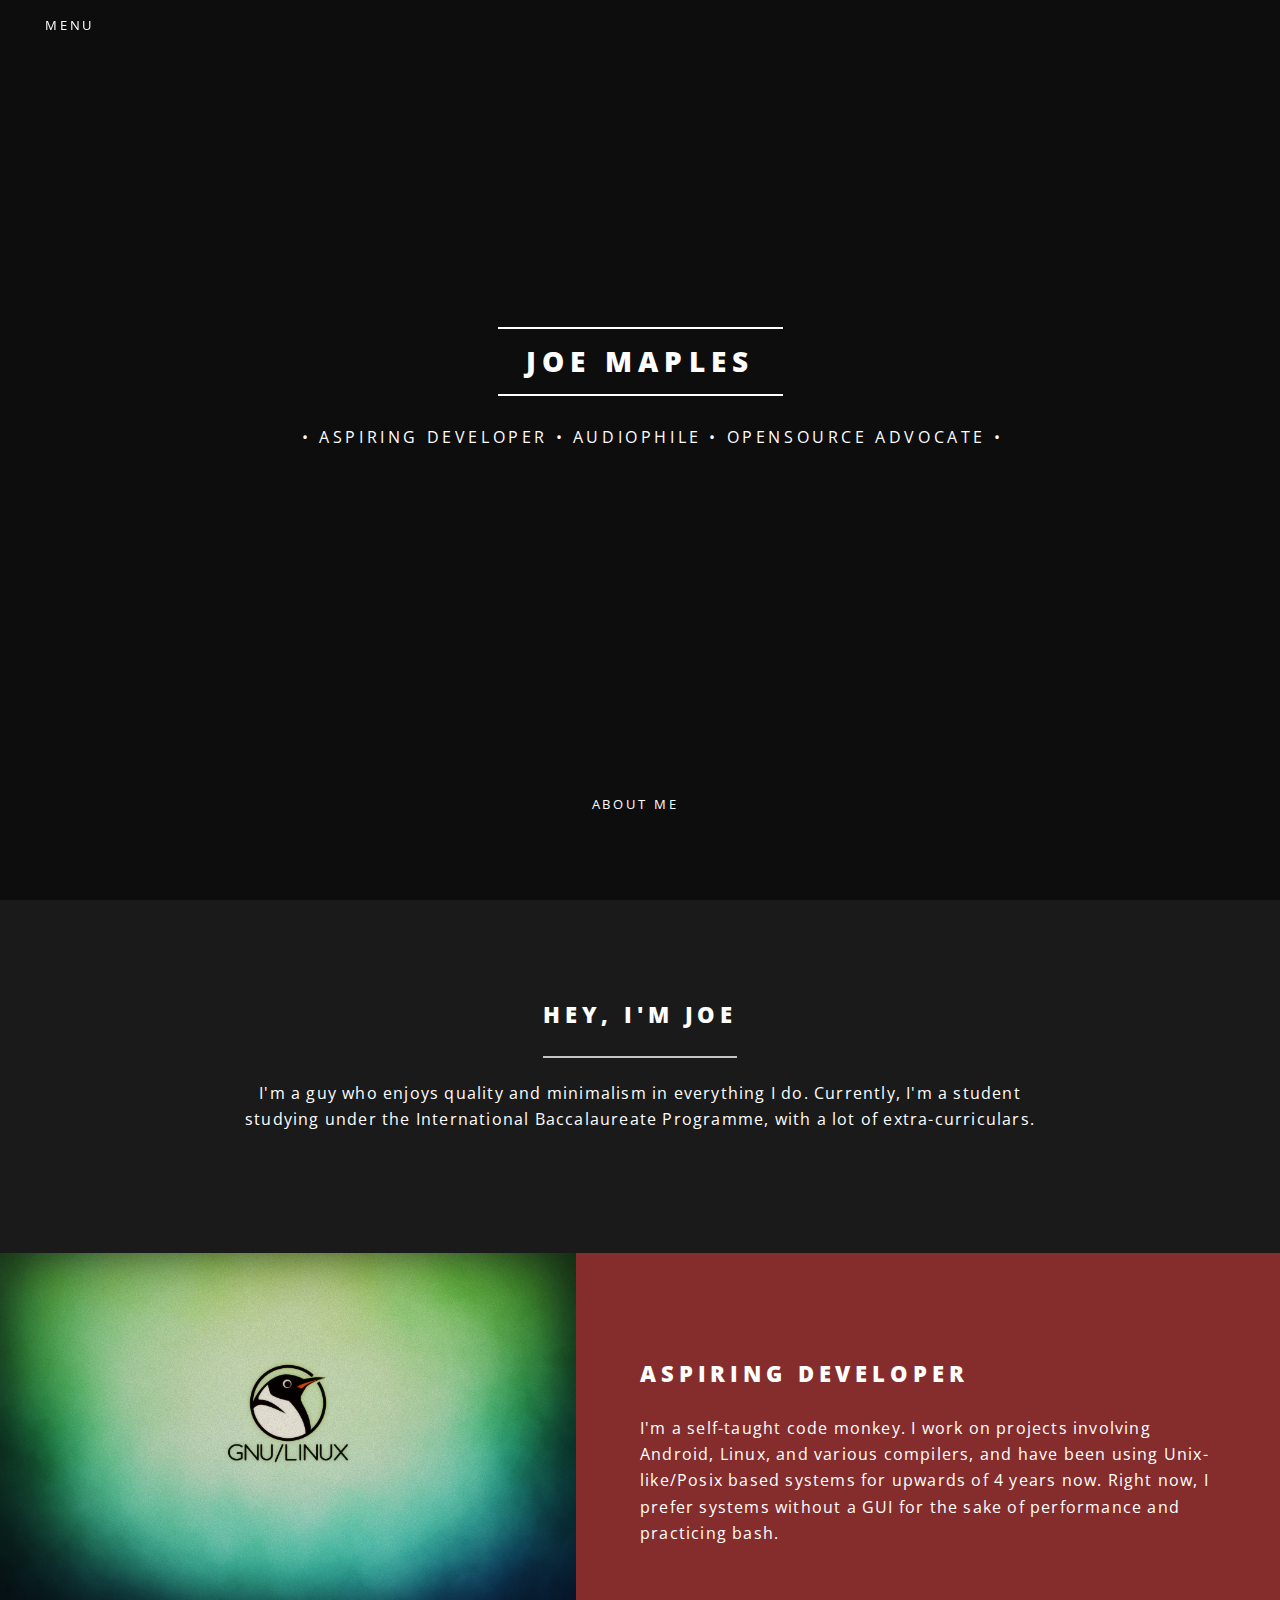
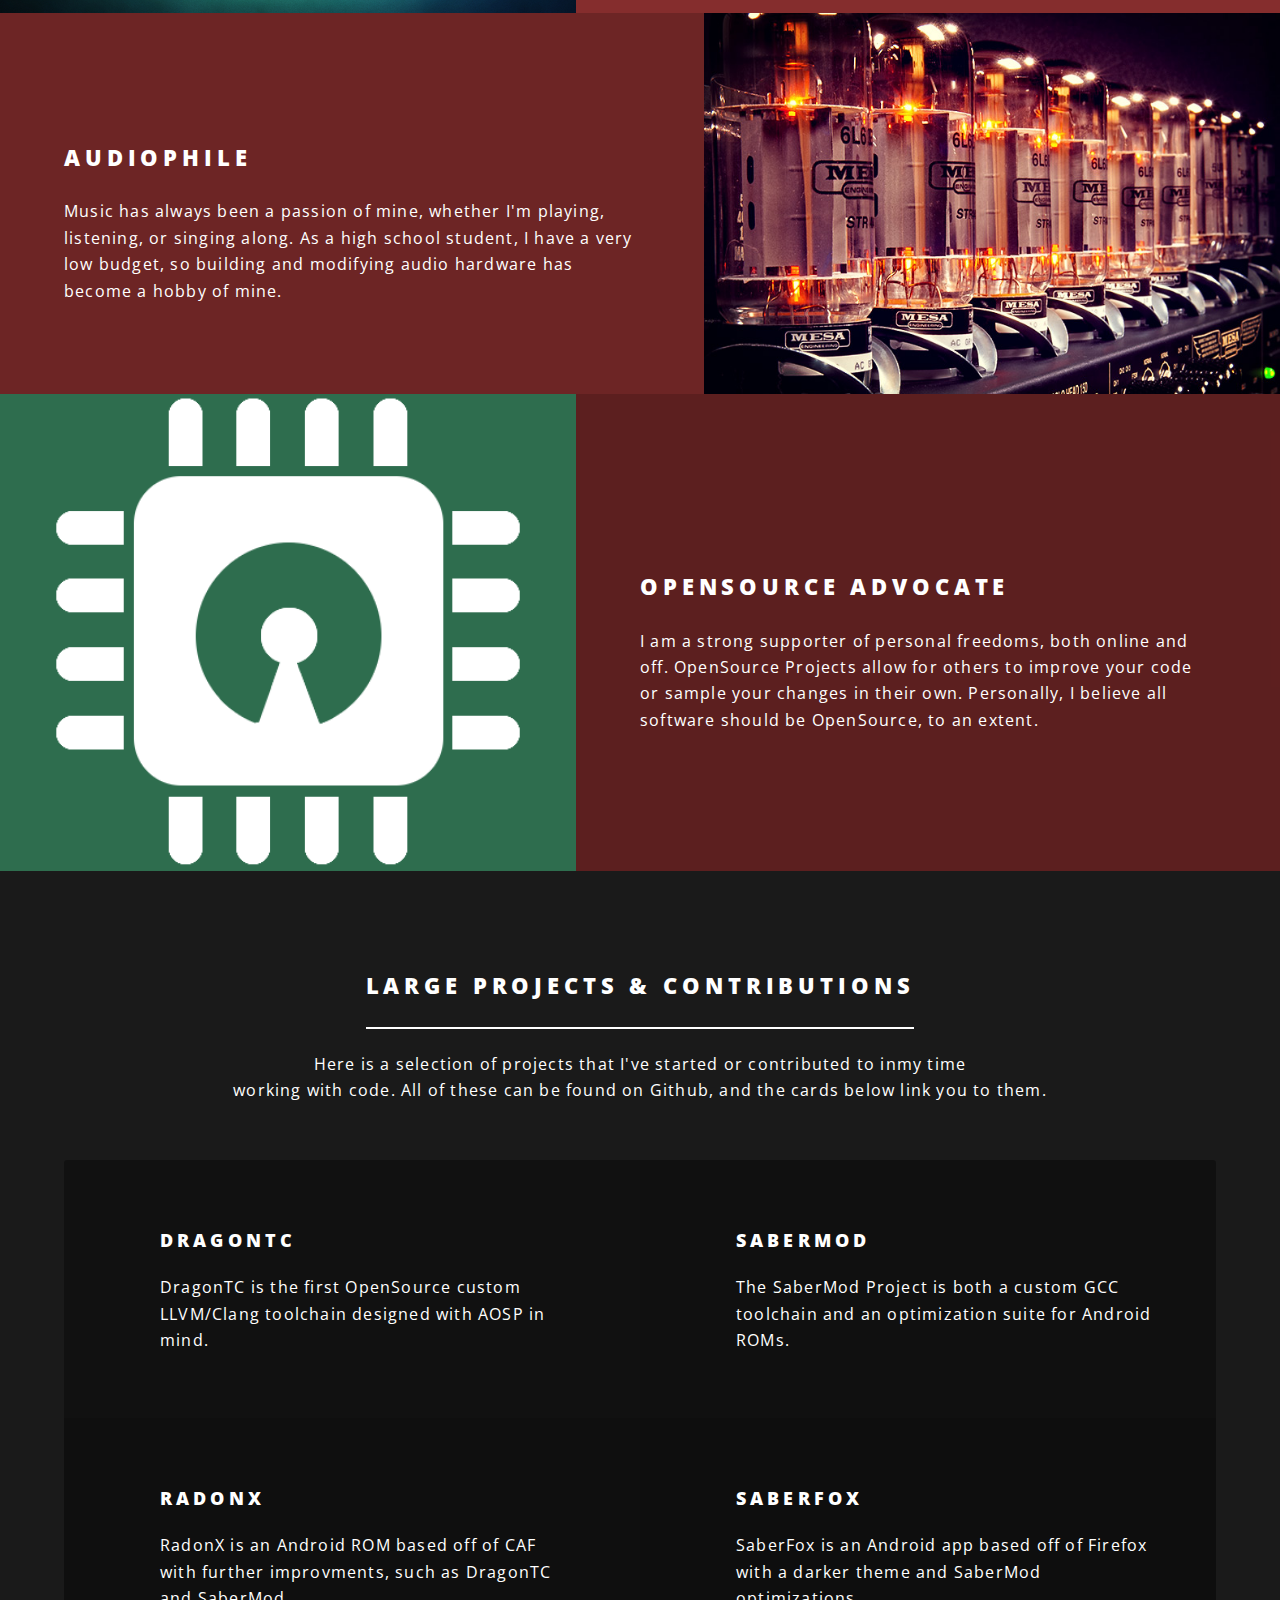
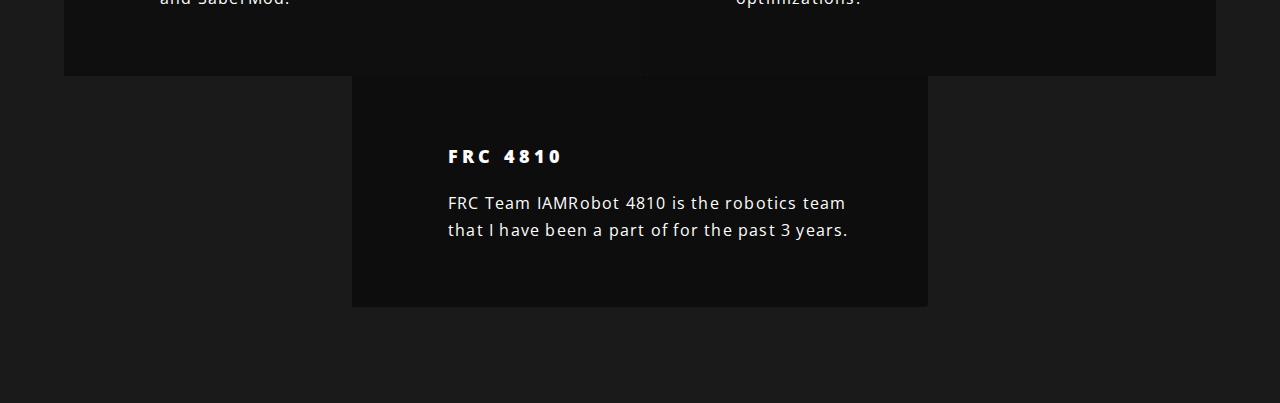
==== index.html @ 86c283d7 "Update index.html" ====
<!DOCTYPE HTML>
<!--
	Spectral by HTML5 UP
	html5up.net | @n33co
	Free for personal and commercial use under the CCA 3.0 license (html5up.net/license)
-->
<html>
	<head>
		<title>Joe Maples</title>
		<meta charset="utf-8" />
		<meta name="viewport" content="width=device-width, initial-scale=1" />
		<!--[if lte IE 8]><script src="assets/js/ie/html5shiv.js"></script><![endif]-->
		<link rel="stylesheet" href="assets/css/main.css" />
		<!--[if lte IE 8]><link rel="stylesheet" href="assets/css/ie8.css" /><![endif]-->
		<!--[if lte IE 9]><link rel="stylesheet" href="assets/css/ie9.css" /><![endif]-->
	</head>
	<body class="landing">

		<!-- Page Wrapper -->
			<div id="page-wrapper">

				<!-- Header -->
					<header id="header" class="alt">
						<h1><a href="index.html">Joe Maples</a></h1>
						<nav id="nav">
							<ul>
								<li class="special">
									<a href="#menu" class="menuToggle"><span>Menu</span></a>
									<div id="menu">
										<ul>
											<li><a href="index.html">Home</a></li>
											<li><a href="integuments.html">Integuments</a></li>
										</ul>
										<div class="bottomlogo">
											<img src="https://avatars0.githubusercontent.com/u/8814164?v=3&s=460" width="50" height="50" style="float: left;"/><ul>&nbsp;&copy; Joe Maples &lt;joe@frap129.org&gt;</ul>
										</div style="clear: left;">
									</div>
								</li>
							</ul>
						</nav>
					</header>

				<!-- Banner -->
					<section id="banner">
						<div class="inner">
							<h2>Joe Maples</h2>
							<p>&nbsp;&nbsp;&nbsp;&bull;&nbsp;<a href="#dev" class="scrolly">Aspiring Developer</a>&nbsp;&bull;&nbsp;<a href="#audio" class="scrolly">Audiophile</a>&nbsp;&bull;&nbsp;<a href="#os" class="scrolly">OpenSource Advocate</a>&nbsp;&bull;&nbsp;</p>
						<ul class="icons">
							<li><a href="https://github.com/frap129" class="icon fa-git"><span class="label">Github</span></a></li>
							<li><a href="http://forum.xda-developers.com/member.php?u=5051294" class="icon fa-android"><span class="label">XDA Developers</span></a></li>
							<li><a href="#" class="icon fa-google-plus"><span class="label">Google+</span></a></li>
							<li><a href="mailto:joe@frap129.org" class="icon fa-envelope-o"><span class="label">Email</span></a></li>
						</ul>
						</div>
						<a href="#one" class="more scrolly">About Me</a>
					</section>

				<!-- One -->
					<section id="one" class="wrapper style1 special">
						<div class="inner">
							<header class="major">
								<h2>Hey, I'm Joe</h2>
								<p>I'm a guy who enjoys quality and minimalism in everything I do. Currently, I'm a student <br />
								studying under the International Baccalaureate Programme, with a lot of extra-curriculars.</p>
							</header>
						</div>
					</section>

				<!-- Two -->
					<section id="two" class="wrapper alt style2">
						<section class="spotlight">
							<div class="image"><img src="images/code.jpg" alt=""/></div><div class="content">
								<a name="dev"><h2><br />Aspiring Developer</h2></a>
								<p>I'm a self-taught code monkey. I work on projects involving Android, Linux, and various compilers, and have been using Unix-like/Posix based systems for upwards of 4 years now. Right now, I prefer systems without a GUI for the sake of performance and practicing bash.</p>
							</div>
						</section>
						<section class="spotlight">
							<div class="image"><img src="images/tube.jpg" alt="" /></div><div class="content">
								<a name="audio"><h2><br />Audiophile</h2></a>
								<p>Music has always been a passion of mine, whether I'm playing, listening, or singing along. As a high school student, I have a very low budget, so building and modifying audio hardware has become a hobby of mine.</p>
							</div>
						</section>
						<section class="spotlight">
							<div class="image"><img src="images/os3.png" alt="" /></div><div class="content">
								<a name="os"><h2><br />OpenSource Advocate</h2></a>
								<p>I am a strong supporter of personal freedoms, both online and off. OpenSource Projects allow for others to improve your code or sample your changes in their own. Personally, I believe all software should be OpenSource, to an extent.</p>
							</div>
						</section>
					</section>

				<!-- Three -->
					<section id="three" class="wrapper style4 special">
						<div class="inner">
							<header class="major">
								<h2>Large Projects & Contributions</h2>
								<p>Here is a selection of projects that I've started or contributed to inmy time <br />
								working with code. All of these can be found on Github, and the cards below link you to them.</p>
							</header>
							<ul class="features">
								<li class="icon fa-wrench"><a href="https://github.com/dragon-tc"><div class="featcard">
									<h3>DragonTC</h3>
									<p>DragonTC is the first OpenSource custom LLVM/Clang toolchain designed with AOSP in mind.</p>
								</div></li></a>
								<li class="icon fa-wrench"><a href="https://gitlab.com/groups/SaberMod"><div class="featcard">
									<h3>SaberMod</h3>
									<p>The SaberMod Project is both a custom GCC toolchain and an optimization suite for Android ROMs.</p>
								</div></li></a>
								<li class="icon fa-android"><a href="https://github.com/RadonX-MM"><div class="featcard">
									<h3>RadonX</h3>
									<p>RadonX is an Android ROM based off of CAF with further improvments, such as DragonTC and SaberMod.</p>
								</div></li></a>
								<li class="icon fa-android"><a href="https://github.com/frap129/saberfox"><div class="featcard">
									<h3>SaberFox</h3>
									<p>SaberFox is an Android app based off of Firefox with a darker theme and SaberMod optimizations.</p>
								</div></li></a>
								<li class="icon fa-bolt"><a href="https://github.com/IAMseals4810"><div class="featcard">
									<h3>FRC 4810</h3>
									<p>FRC Team IAMRobot 4810 is the robotics team that I have been a part of for the past 3 years.</p>
								</div></li></a>
								<!--
								<li class="icon fa-flag-o"><a href="">
									<h3>Tortor Ut</h3>
									<p>Augue consectetur sed interdum imperdiet et ipsum. Mauris lorem tincidunt nullam amet leo Aenean ligula consequat consequat.</p>
								</li></a> -->
							</ul>
						</div>
					</section>
		<!-- Scripts -->
			<script src="assets/js/jquery.min.js"></script>
			<script src="assets/js/jquery.scrollex.min.js"></script>
			<script src="assets/js/jquery.scrolly.min.js"></script>
			<script src="assets/js/skel.min.js"></script>
			<script src="assets/js/util.js"></script>
			<!--[if lte IE 8]><script src="assets/js/ie/respond.min.js"></script><![endif]-->
			<script src="assets/js/main.js"></script>

	</body>
</html>
---- assets/css/main.css ----
@import url(font-awesome.min.css);
@import url("http://fonts.googleapis.com/css?family=Open+Sans:400,400italic,600,600italic,800,800italic");

/*
	Spectral by HTML5 UP
	html5up.net | @n33co
	Free for personal and commercial use under the CCA 3.0 license (html5up.net/license)
*/

/* Reset */

	html, body, div, span, applet, object, iframe, h1, h2, h3, h4, h5, h6, p, blockquote, pre, a, abbr, acronym, address, big, cite, code, del, dfn, em, img, ins, kbd, q, s, samp, small, strike, strong, sub, sup, tt, var, b, u, i, center, dl, dt, dd, ol, ul, li, fieldset, form, label, legend, table, caption, tbody, tfoot, thead, tr, th, td, article, aside, canvas, details, embed, figure, figcaption, footer, header, hgroup, menu, nav, output, ruby, section, summary, time, mark, audio, video {
		margin: 0;
		padding: 0;
		border: 0;
		font-size: 100%;
		font: inherit;
		vertical-align: baseline;
	}

	article, aside, details, figcaption, figure, footer, header, hgroup, menu, nav, section {
		display: block;
	}

	body {
		line-height: 1;
	}

	ol, ul {
		list-style: none;
	}

	blockquote, q {
		quotes: none;
	}

	blockquote:before, blockquote:after, q:before, q:after {
		content: '';
		content: none;
	}

	table {
		border-collapse: collapse;
		border-spacing: 0;
	}

	body {
		-webkit-text-size-adjust: none;
	}

/* Box Model */

	*, *:before, *:after {
		-moz-box-sizing: border-box;
		-webkit-box-sizing: border-box;
		box-sizing: border-box;
	}

/* Material Assets */
.shadow-1:before {
  content: "";
  position: absolute;
  left: 0;
  right: 0;
  top: 0;
  bottom: 0;
  width: inherit;
  height: inherit;
  z-index: -2;
  -webkit-border-radius: inherit;
  -webkit-background-clip: padding-box;
  -moz-border-radius: inherit;
  -moz-background-clip: padding;
  border-radius: inherit;
  background-clip: padding-box;
  pointer-events: none;
  -webkit-box-sizing: border-box;
  -moz-box-sizing: border-box;
  box-sizing: border-box;
  -webkit-box-shadow: 0 2px 5px 0 rgba(0, 0, 0, 0.26);
  -moz-box-shadow: 0 2px 5px 0 rgba(0, 0, 0, 0.26);
  box-shadow: 0 2px 5px 0 rgba(0, 0, 0, 0.26);
}
.shadow-1:after {
  content: "";
  position: absolute;
  left: 0;
  right: 0;
  top: 0;
  bottom: 0;
  width: inherit;
  height: inherit;
  z-index: -2;
  -webkit-border-radius: inherit;
  -webkit-background-clip: padding-box;
  -moz-border-radius: inherit;
  -moz-background-clip: padding;
  border-radius: inherit;
  background-clip: padding-box;
  pointer-events: none;
  -webkit-box-sizing: border-box;
  -moz-box-sizing: border-box;
  box-sizing: border-box;
  -webkit-box-shadow: 0 2px 10px 0 rgba(0, 0, 0, 0.16);
  -moz-box-shadow: 0 2px 10px 0 rgba(0, 0, 0, 0.16);
  box-shadow: 0 2px 10px 0 rgba(0, 0, 0, 0.16);
}
.shadow-2:before {
  content: "";
  position: absolute;
  left: 0;
  right: 0;
  top: 0;
  bottom: 0;
  width: inherit;
  height: inherit;
  z-index: -2;
  -webkit-border-radius: inherit;
  -webkit-background-clip: padding-box;
  -moz-border-radius: inherit;
  -moz-background-clip: padding;
  border-radius: inherit;
  background-clip: padding-box;
  pointer-events: none;
  -webkit-box-sizing: border-box;
  -moz-box-sizing: border-box;
  box-sizing: border-box;
  -webkit-box-shadow: 0 8px 17px 0 rgba(0, 0, 0, 0.2);
  -moz-box-shadow: 0 8px 17px 0 rgba(0, 0, 0, 0.2);
  box-shadow: 0 8px 17px 0 rgba(0, 0, 0, 0.2);
}
.shadow-2:after {
  content: "";
  position: absolute;
  left: 0;
  right: 0;
  top: 0;
  bottom: 0;
  width: inherit;
  height: inherit;
  z-index: -2;
  -webkit-border-radius: inherit;
  -webkit-background-clip: padding-box;
  -moz-border-radius: inherit;
  -moz-background-clip: padding;
  border-radius: inherit;
  background-clip: padding-box;
  pointer-events: none;
  -webkit-box-sizing: border-box;
  -moz-box-sizing: border-box;
  box-sizing: border-box;
  -webkit-box-shadow: 0 6px 20px 0 rgba(0, 0, 0, 0.19);
  -moz-box-shadow: 0 6px 20px 0 rgba(0, 0, 0, 0.19);
  box-shadow: 0 6px 20px 0 rgba(0, 0, 0, 0.19);
}
.shadow-3:before {
  content: "";
  position: absolute;
  left: 0;
  right: 0;
  top: 0;
  bottom: 0;
  width: inherit;
  height: inherit;
  z-index: -2;
  -webkit-border-radius: inherit;
  -webkit-background-clip: padding-box;
  -moz-border-radius: inherit;
  -moz-background-clip: padding;
  border-radius: inherit;
  background-clip: padding-box;
  pointer-events: none;
  -webkit-box-sizing: border-box;
  -moz-box-sizing: border-box;
  box-sizing: border-box;
  -webkit-box-shadow: 0 12px 15px 0 rgba(0, 0, 0, 0.24);
  -moz-box-shadow: 0 12px 15px 0 rgba(0, 0, 0, 0.24);
  box-shadow: 0 12px 15px 0 rgba(0, 0, 0, 0.24);
}
.shadow-3:after {
  content: "";
  position: absolute;
  left: 0;
  right: 0;
  top: 0;
  bottom: 0;
  width: inherit;
  height: inherit;
  z-index: -2;
  -webkit-border-radius: inherit;
  -webkit-background-clip: padding-box;
  -moz-border-radius: inherit;
  -moz-background-clip: padding;
  border-radius: inherit;
  background-clip: padding-box;
  pointer-events: none;
  -webkit-box-sizing: border-box;
  -moz-box-sizing: border-box;
  box-sizing: border-box;
  -webkit-box-shadow: 0 17px 50px 0 rgba(0, 0, 0, 0.19);
  -moz-box-shadow: 0 17px 50px 0 rgba(0, 0, 0, 0.19);
  box-shadow: 0 17px 50px 0 rgba(0, 0, 0, 0.19);
}
.shadow-4:before {
  content: "";
  position: absolute;
  left: 0;
  right: 0;
  top: 0;
  bottom: 0;
  width: inherit;
  height: inherit;
  z-index: -2;
  -webkit-border-radius: inherit;
  -webkit-background-clip: padding-box;
  -moz-border-radius: inherit;
  -moz-background-clip: padding;
  border-radius: inherit;
  background-clip: padding-box;
  pointer-events: none;
  -webkit-box-sizing: border-box;
  -moz-box-sizing: border-box;
  box-sizing: border-box;
  -webkit-box-shadow: 0 16px 28px 0 rgba(0, 0, 0, 0.22);
  -moz-box-shadow: 0 16px 28px 0 rgba(0, 0, 0, 0.22);
  box-shadow: 0 16px 28px 0 rgba(0, 0, 0, 0.22);
}
.shadow-4:after {
  content: "";
  position: absolute;
  left: 0;
  right: 0;
  top: 0;
  bottom: 0;
  width: inherit;
  height: inherit;
  z-index: -2;
  -webkit-border-radius: inherit;
  -webkit-background-clip: padding-box;
  -moz-border-radius: inherit;
  -moz-background-clip: padding;
  border-radius: inherit;
  background-clip: padding-box;
  pointer-events: none;
  -webkit-box-sizing: border-box;
  -moz-box-sizing: border-box;
  box-sizing: border-box;
  -webkit-box-shadow: 0 25px 55px 0 rgba(0, 0, 0, 0.21);
  -moz-box-shadow: 0 25px 55px 0 rgba(0, 0, 0, 0.21);
  box-shadow: 0 25px 55px 0 rgba(0, 0, 0, 0.21);
}
.shadow-5:before {
  content: "";
  position: absolute;
  left: 0;
  right: 0;
  top: 0;
  bottom: 0;
  width: inherit;
  height: inherit;
  z-index: -2;
  -webkit-border-radius: inherit;
  -webkit-background-clip: padding-box;
  -moz-border-radius: inherit;
  -moz-background-clip: padding;
  border-radius: inherit;
  background-clip: padding-box;
  pointer-events: none;
  -webkit-box-sizing: border-box;
  -moz-box-sizing: border-box;
  box-sizing: border-box;
  -webkit-box-shadow: 0 27px 24px 0 rgba(0, 0, 0, 0.2);
  -moz-box-shadow: 0 27px 24px 0 rgba(0, 0, 0, 0.2);
  box-shadow: 0 27px 24px 0 rgba(0, 0, 0, 0.2);
}
.shadow-5:after {
  content: "";
  position: absolute;
  left: 0;
  right: 0;
  top: 0;
  bottom: 0;
  width: inherit;
  height: inherit;
  z-index: -2;
  -webkit-border-radius: inherit;
  -webkit-background-clip: padding-box;
  -moz-border-radius: inherit;
  -moz-background-clip: padding;
  border-radius: inherit;
  background-clip: padding-box;
  pointer-events: none;
  -webkit-box-sizing: border-box;
  -moz-box-sizing: border-box;
  box-sizing: border-box;
  -webkit-box-shadow: 0 40px 77px 0 rgba(0, 0, 0, 0.22);
  -moz-box-shadow: 0 40px 77px 0 rgba(0, 0, 0, 0.22);
  box-shadow: 0 40px 77px 0 rgba(0, 0, 0, 0.22);
}
.shadow-btn:before {
  content: "";
  position: absolute;
  left: 0;
  right: 0;
  top: 0;
  bottom: 0;
  width: inherit;
  height: inherit;
  z-index: -2;
  -webkit-border-radius: inherit;
  -webkit-background-clip: padding-box;
  -moz-border-radius: inherit;
  -moz-background-clip: padding;
  border-radius: inherit;
  background-clip: padding-box;
  pointer-events: none;
  -webkit-box-sizing: border-box;
  -moz-box-sizing: border-box;
  box-sizing: border-box;
  -webkit-box-shadow: 0 2px 5px 0 rgba(0, 0, 0, 0.26);
  -moz-box-shadow: 0 2px 5px 0 rgba(0, 0, 0, 0.26);
  box-shadow: 0 2px 5px 0 rgba(0, 0, 0, 0.26);
}
.shadow-btn:after {
  content: "";
  position: absolute;
  left: 0;
  right: 0;
  top: 0;
  bottom: 0;
  width: inherit;
  height: inherit;
  z-index: -2;
  -webkit-border-radius: inherit;
  -webkit-background-clip: padding-box;
  -moz-border-radius: inherit;
  -moz-background-clip: padding;
  border-radius: inherit;
  background-clip: padding-box;
  pointer-events: none;
  -webkit-box-sizing: border-box;
  -moz-box-sizing: border-box;
  box-sizing: border-box;
  -webkit-box-shadow: 0 2px 10px 0 rgba(0, 0, 0, 0.16);
  -moz-box-shadow: 0 2px 10px 0 rgba(0, 0, 0, 0.16);
  box-shadow: 0 2px 10px 0 rgba(0, 0, 0, 0.16);
}
.shadow-btn:active:before {
  content: "";
  position: absolute;
  left: 0;
  right: 0;
  top: 0;
  bottom: 0;
  width: inherit;
  height: inherit;
  z-index: -2;
  -webkit-border-radius: inherit;
  -webkit-background-clip: padding-box;
  -moz-border-radius: inherit;
  -moz-background-clip: padding;
  border-radius: inherit;
  background-clip: padding-box;
  pointer-events: none;
  -webkit-box-sizing: border-box;
  -moz-box-sizing: border-box;
  box-sizing: border-box;
  -webkit-box-shadow: 0 8px 17px 0 rgba(0, 0, 0, 0.2);
  -moz-box-shadow: 0 8px 17px 0 rgba(0, 0, 0, 0.2);
  box-shadow: 0 8px 17px 0 rgba(0, 0, 0, 0.2);
  -webkit-transition: -webkit-box-shadow 0.28s cubic-bezier(0.4, 0, 0.2, 1);
  -moz-transition: -moz-box-shadow 0.28s cubic-bezier(0.4, 0, 0.2, 1);
  -o-transition: box-shadow 0.28s cubic-bezier(0.4, 0, 0.2, 1);
  transition: box-shadow 0.28s cubic-bezier(0.4, 0, 0.2, 1);
}
.shadow-btn:active:after {
  content: "";
  position: absolute;
  left: 0;
  right: 0;
  top: 0;
  bottom: 0;
  width: inherit;
  height: inherit;
  z-index: -2;
  -webkit-border-radius: inherit;
  -webkit-background-clip: padding-box;
  -moz-border-radius: inherit;
  -moz-background-clip: padding;
  border-radius: inherit;
  background-clip: padding-box;
  pointer-events: none;
  -webkit-box-sizing: border-box;
  -moz-box-sizing: border-box;
  box-sizing: border-box;
  -webkit-box-shadow: 0 6px 20px 0 rgba(0, 0, 0, 0.19);
  -moz-box-shadow: 0 6px 20px 0 rgba(0, 0, 0, 0.19);
  box-shadow: 0 6px 20px 0 rgba(0, 0, 0, 0.19);
  -webkit-transition: -webkit-box-shadow 0.28s cubic-bezier(0.4, 0, 0.2, 1);
  -moz-transition: -moz-box-shadow 0.28s cubic-bezier(0.4, 0, 0.2, 1);
  -o-transition: box-shadow 0.28s cubic-bezier(0.4, 0, 0.2, 1);
  transition: box-shadow 0.28s cubic-bezier(0.4, 0, 0.2, 1);
}
.fab {
  position: relative;
  outline: none;
  cursor: pointer;
  z-index: 0;
  width: 56px;
  height: 56px;
  background: #d23f31;
  font-size: 14px;
  color: #fff;
  padding: 16px;
  -webkit-user-select: none;
  -moz-user-select: none;
  -ms-user-select: none;
  user-select: none;
  -webkit-border-radius: 50%;
  -webkit-background-clip: padding-box;
  -moz-border-radius: 50%;
  -moz-background-clip: padding;
  border-radius: 50%;
  background-clip: padding-box;
  -webkit-box-sizing: border-box;
  -moz-box-sizing: border-box;
  box-sizing: border-box;
}
.btn-raised {
  background: #4285f4;
  color: #fff;
  display: inline-block;
  position: relative;
  box-sizing: border-box;
  min-width: 5.14em;
  padding: 0.7em 0.57em;
  margin: 0 0.29em;
  text-align: center;
  font: inherit;
  font-size: 14px;
  text-transform: uppercase;
  outline: none;
  border-radius: 3px;
  user-select: none;
  cursor: pointer;
  z-index: 0;
}
.card {
  background: white;
  width: 250px;
  height: 140px;
  position: relative;
  -webkit-border-radius: 2px;
  -webkit-background-clip: padding-box;
  -moz-border-radius: 2px;
  -moz-background-clip: padding;
  border-radius: 2px;
  background-clip: padding-box;
  -webkit-box-sizing: border-box;
  -moz-box-sizing: border-box;
  box-sizing: border-box;
  font-size: 1.5em;
}
.content > div {
  margin: 40px;
}
.flex {
  display: -webkit-box;
  display: -moz-box;
  display: -webkit-flex;
  display: -ms-flexbox;
  display: flex;
  -webkit-box-direction: normal;
  -moz-box-direction: normal;
  -webkit-box-orient: horizontal;
  -moz-box-orient: horizontal;
  -webkit-flex-direction: row;
  -ms-flex-direction: row;
  flex-direction: row;
  -webkit-flex-wrap: nowrap;
  -ms-flex-wrap: nowrap;
  flex-wrap: nowrap;
  -webkit-box-pack: center;
  -moz-box-pack: center;
  -ms-flex-pack: center;
  -webkit-justify-content: center;
  justify-content: center;
  -webkit-box-align: center;
  -moz-box-align: center;
  -webkit-align-items: center;
  -ms-flex-align: center;
  align-items: center;
}
.top {
  -webkit-align-self: flex-start;
  -ms-flex-item-align: start;
  align-self: flex-start;
}

#center {
	margin: auto;
	position: relative;
}

/* Grid */

	.row {
		border-bottom: solid 1px transparent;
		-moz-box-sizing: border-box;
		-webkit-box-sizing: border-box;
		box-sizing: border-box;
	}

	.row > * {
		float: left;
		-moz-box-sizing: border-box;
		-webkit-box-sizing: border-box;
		box-sizing: border-box;
	}

	.row:after, .row:before {
		content: '';
		display: block;
		clear: both;
		height: 0;
	}

	.row.uniform > * > :first-child {
		margin-top: 0;
	}

	.row.uniform > * > :last-child {
		margin-bottom: 0;
	}

	.row.\30 \25 > * {
		padding: 0 0 0 0em;
	}

	.row.\30 \25 {
		margin: 0 0 -1px 0em;
	}

	.row.uniform.\30 \25 > * {
		padding: 0em 0 0 0em;
	}

	.row.uniform.\30 \25 {
		margin: 0em 0 -1px 0em;
	}

	.row > * {
		padding: 0 0 0 1.5em;
	}

	.row {
		margin: 0 0 -1px -1.5em;
	}

	.row.uniform > * {
		padding: 1.5em 0 0 1.5em;
	}

	.row.uniform {
		margin: -1.5em 0 -1px -1.5em;
	}

	.row.\32 00\25 > * {
		padding: 0 0 0 3em;
	}

	.row.\32 00\25 {
		margin: 0 0 -1px -3em;
	}

	.row.uniform.\32 00\25 > * {
		padding: 3em 0 0 3em;
	}

	.row.uniform.\32 00\25 {
		margin: -3em 0 -1px -3em;
	}

	.row.\31 50\25 > * {
		padding: 0 0 0 2.25em;
	}

	.row.\31 50\25 {
		margin: 0 0 -1px -2.25em;
	}

	.row.uniform.\31 50\25 > * {
		padding: 2.25em 0 0 2.25em;
	}

	.row.uniform.\31 50\25 {
		margin: -2.25em 0 -1px -2.25em;
	}

	.row.\35 0\25 > * {
		padding: 0 0 0 0.75em;
	}

	.row.\35 0\25 {
		margin: 0 0 -1px -0.75em;
	}

	.row.uniform.\35 0\25 > * {
		padding: 0.75em 0 0 0.75em;
	}

	.row.uniform.\35 0\25 {
		margin: -0.75em 0 -1px -0.75em;
	}

	.row.\32 5\25 > * {
		padding: 0 0 0 0.375em;
	}

	.row.\32 5\25 {
		margin: 0 0 -1px -0.375em;
	}

	.row.uniform.\32 5\25 > * {
		padding: 0.375em 0 0 0.375em;
	}

	.row.uniform.\32 5\25 {
		margin: -0.375em 0 -1px -0.375em;
	}

	.\31 2u, .\31 2u\24 {
		width: 100%;
		clear: none;
		margin-left: 0;
	}

	.\31 1u, .\31 1u\24 {
		width: 91.6666666667%;
		clear: none;
		margin-left: 0;
	}

	.\31 0u, .\31 0u\24 {
		width: 83.3333333333%;
		clear: none;
		margin-left: 0;
	}

	.\39 u, .\39 u\24 {
		width: 75%;
		clear: none;
		margin-left: 0;
	}

	.\38 u, .\38 u\24 {
		width: 66.6666666667%;
		clear: none;
		margin-left: 0;
	}

	.\37 u, .\37 u\24 {
		width: 58.3333333333%;
		clear: none;
		margin-left: 0;
	}

	.\36 u, .\36 u\24 {
		width: 50%;
		clear: none;
		margin-left: 0;
	}

	.\35 u, .\35 u\24 {
		width: 41.6666666667%;
		clear: none;
		margin-left: 0;
	}

	.\34 u, .\34 u\24 {
		width: 33.3333333333%;
		clear: none;
		margin-left: 0;
	}

	.\33 u, .\33 u\24 {
		width: 25%;
		clear: none;
		margin-left: 0;
	}

	.\32 u, .\32 u\24 {
		width: 16.6666666667%;
		clear: none;
		margin-left: 0;
	}

	.\31 u, .\31 u\24 {
		width: 8.3333333333%;
		clear: none;
		margin-left: 0;
	}

	.\31 2u\24 + *,
	.\31 1u\24 + *,
	.\31 0u\24 + *,
	.\39 u\24 + *,
	.\38 u\24 + *,
	.\37 u\24 + *,
	.\36 u\24 + *,
	.\35 u\24 + *,
	.\34 u\24 + *,
	.\33 u\24 + *,
	.\32 u\24 + *,
	.\31 u\24 + * {
		clear: left;
	}

	.\-11u {
		margin-left: 91.66667%;
	}

	.\-10u {
		margin-left: 83.33333%;
	}

	.\-9u {
		margin-left: 75%;
	}

	.\-8u {
		margin-left: 66.66667%;
	}

	.\-7u {
		margin-left: 58.33333%;
	}

	.\-6u {
		margin-left: 50%;
	}

	.\-5u {
		margin-left: 41.66667%;
	}

	.\-4u {
		margin-left: 33.33333%;
	}

	.\-3u {
		margin-left: 25%;
	}

	.\-2u {
		margin-left: 16.66667%;
	}

	.\-1u {
		margin-left: 8.33333%;
	}

	@media screen and (max-width: 1680px) {

		.row > * {
			padding: 0 0 0 1.5em;
		}

		.row {
			margin: 0 0 -1px -1.5em;
		}

		.row.uniform > * {
			padding: 1.5em 0 0 1.5em;
		}

		.row.uniform {
			margin: -1.5em 0 -1px -1.5em;
		}

		.row.\32 00\25 > * {
			padding: 0 0 0 3em;
		}

		.row.\32 00\25 {
			margin: 0 0 -1px -3em;
		}

		.row.uniform.\32 00\25 > * {
			padding: 3em 0 0 3em;
		}

		.row.uniform.\32 00\25 {
			margin: -3em 0 -1px -3em;
		}

		.row.\31 50\25 > * {
			padding: 0 0 0 2.25em;
		}

		.row.\31 50\25 {
			margin: 0 0 -1px -2.25em;
		}

		.row.uniform.\31 50\25 > * {
			padding: 2.25em 0 0 2.25em;
		}

		.row.uniform.\31 50\25 {
			margin: -2.25em 0 -1px -2.25em;
		}

		.row.\35 0\25 > * {
			padding: 0 0 0 0.75em;
		}

		.row.\35 0\25 {
			margin: 0 0 -1px -0.75em;
		}

		.row.uniform.\35 0\25 > * {
			padding: 0.75em 0 0 0.75em;
		}

		.row.uniform.\35 0\25 {
			margin: -0.75em 0 -1px -0.75em;
		}

		.row.\32 5\25 > * {
			padding: 0 0 0 0.375em;
		}

		.row.\32 5\25 {
			margin: 0 0 -1px -0.375em;
		}

		.row.uniform.\32 5\25 > * {
			padding: 0.375em 0 0 0.375em;
		}

		.row.uniform.\32 5\25 {
			margin: -0.375em 0 -1px -0.375em;
		}

		.\31 2u\28xlarge\29, .\31 2u\24\28xlarge\29 {
			width: 100%;
			clear: none;
			margin-left: 0;
		}

		.\31 1u\28xlarge\29, .\31 1u\24\28xlarge\29 {
			width: 91.6666666667%;
			clear: none;
			margin-left: 0;
		}

		.\31 0u\28xlarge\29, .\31 0u\24\28xlarge\29 {
			width: 83.3333333333%;
			clear: none;
			margin-left: 0;
		}

		.\39 u\28xlarge\29, .\39 u\24\28xlarge\29 {
			width: 75%;
			clear: none;
			margin-left: 0;
		}

		.\38 u\28xlarge\29, .\38 u\24\28xlarge\29 {
			width: 66.6666666667%;
			clear: none;
			margin-left: 0;
		}

		.\37 u\28xlarge\29, .\37 u\24\28xlarge\29 {
			width: 58.3333333333%;
			clear: none;
			margin-left: 0;
		}

		.\36 u\28xlarge\29, .\36 u\24\28xlarge\29 {
			width: 50%;
			clear: none;
			margin-left: 0;
		}

		.\35 u\28xlarge\29, .\35 u\24\28xlarge\29 {
			width: 41.6666666667%;
			clear: none;
			margin-left: 0;
		}

		.\34 u\28xlarge\29, .\34 u\24\28xlarge\29 {
			width: 33.3333333333%;
			clear: none;
			margin-left: 0;
		}

		.\33 u\28xlarge\29, .\33 u\24\28xlarge\29 {
			width: 25%;
			clear: none;
			margin-left: 0;
		}

		.\32 u\28xlarge\29, .\32 u\24\28xlarge\29 {
			width: 16.6666666667%;
			clear: none;
			margin-left: 0;
		}

		.\31 u\28xlarge\29, .\31 u\24\28xlarge\29 {
			width: 8.3333333333%;
			clear: none;
			margin-left: 0;
		}

		.\31 2u\24\28xlarge\29 + *,
		.\31 1u\24\28xlarge\29 + *,
		.\31 0u\24\28xlarge\29 + *,
		.\39 u\24\28xlarge\29 + *,
		.\38 u\24\28xlarge\29 + *,
		.\37 u\24\28xlarge\29 + *,
		.\36 u\24\28xlarge\29 + *,
		.\35 u\24\28xlarge\29 + *,
		.\34 u\24\28xlarge\29 + *,
		.\33 u\24\28xlarge\29 + *,
		.\32 u\24\28xlarge\29 + *,
		.\31 u\24\28xlarge\29 + * {
			clear: left;
		}

		.\-11u\28xlarge\29 {
			margin-left: 91.66667%;
		}

		.\-10u\28xlarge\29 {
			margin-left: 83.33333%;
		}

		.\-9u\28xlarge\29 {
			margin-left: 75%;
		}

		.\-8u\28xlarge\29 {
			margin-left: 66.66667%;
		}

		.\-7u\28xlarge\29 {
			margin-left: 58.33333%;
		}

		.\-6u\28xlarge\29 {
			margin-left: 50%;
		}

		.\-5u\28xlarge\29 {
			margin-left: 41.66667%;
		}

		.\-4u\28xlarge\29 {
			margin-left: 33.33333%;
		}

		.\-3u\28xlarge\29 {
			margin-left: 25%;
		}

		.\-2u\28xlarge\29 {
			margin-left: 16.66667%;
		}

		.\-1u\28xlarge\29 {
			margin-left: 8.33333%;
		}

	}

	@media screen and (max-width: 1280px) {

		.row > * {
			padding: 0 0 0 1.5em;
		}

		.row {
			margin: 0 0 -1px -1.5em;
		}

		.row.uniform > * {
			padding: 1.5em 0 0 1.5em;
		}

		.row.uniform {
			margin: -1.5em 0 -1px -1.5em;
		}

		.row.\32 00\25 > * {
			padding: 0 0 0 3em;
		}

		.row.\32 00\25 {
			margin: 0 0 -1px -3em;
		}

		.row.uniform.\32 00\25 > * {
			padding: 3em 0 0 3em;
		}

		.row.uniform.\32 00\25 {
			margin: -3em 0 -1px -3em;
		}

		.row.\31 50\25 > * {
			padding: 0 0 0 2.25em;
		}

		.row.\31 50\25 {
			margin: 0 0 -1px -2.25em;
		}

		.row.uniform.\31 50\25 > * {
			padding: 2.25em 0 0 2.25em;
		}

		.row.uniform.\31 50\25 {
			margin: -2.25em 0 -1px -2.25em;
		}

		.row.\35 0\25 > * {
			padding: 0 0 0 0.75em;
		}

		.row.\35 0\25 {
			margin: 0 0 -1px -0.75em;
		}

		.row.uniform.\35 0\25 > * {
			padding: 0.75em 0 0 0.75em;
		}

		.row.uniform.\35 0\25 {
			margin: -0.75em 0 -1px -0.75em;
		}

		.row.\32 5\25 > * {
			padding: 0 0 0 0.375em;
		}

		.row.\32 5\25 {
			margin: 0 0 -1px -0.375em;
		}

		.row.uniform.\32 5\25 > * {
			padding: 0.375em 0 0 0.375em;
		}

		.row.uniform.\32 5\25 {
			margin: -0.375em 0 -1px -0.375em;
		}

		.\31 2u\28large\29, .\31 2u\24\28large\29 {
			width: 100%;
			clear: none;
			margin-left: 0;
		}

		.\31 1u\28large\29, .\31 1u\24\28large\29 {
			width: 91.6666666667%;
			clear: none;
			margin-left: 0;
		}

		.\31 0u\28large\29, .\31 0u\24\28large\29 {
			width: 83.3333333333%;
			clear: none;
			margin-left: 0;
		}

		.\39 u\28large\29, .\39 u\24\28large\29 {
			width: 75%;
			clear: none;
			margin-left: 0;
		}

		.\38 u\28large\29, .\38 u\24\28large\29 {
			width: 66.6666666667%;
			clear: none;
			margin-left: 0;
		}

		.\37 u\28large\29, .\37 u\24\28large\29 {
			width: 58.3333333333%;
			clear: none;
			margin-left: 0;
		}

		.\36 u\28large\29, .\36 u\24\28large\29 {
			width: 50%;
			clear: none;
			margin-left: 0;
		}

		.\35 u\28large\29, .\35 u\24\28large\29 {
			width: 41.6666666667%;
			clear: none;
			margin-left: 0;
		}

		.\34 u\28large\29, .\34 u\24\28large\29 {
			width: 33.3333333333%;
			clear: none;
			margin-left: 0;
		}

		.\33 u\28large\29, .\33 u\24\28large\29 {
			width: 25%;
			clear: none;
			margin-left: 0;
		}

		.\32 u\28large\29, .\32 u\24\28large\29 {
			width: 16.6666666667%;
			clear: none;
			margin-left: 0;
		}

		.\31 u\28large\29, .\31 u\24\28large\29 {
			width: 8.3333333333%;
			clear: none;
			margin-left: 0;
		}

		.\31 2u\24\28large\29 + *,
		.\31 1u\24\28large\29 + *,
		.\31 0u\24\28large\29 + *,
		.\39 u\24\28large\29 + *,
		.\38 u\24\28large\29 + *,
		.\37 u\24\28large\29 + *,
		.\36 u\24\28large\29 + *,
		.\35 u\24\28large\29 + *,
		.\34 u\24\28large\29 + *,
		.\33 u\24\28large\29 + *,
		.\32 u\24\28large\29 + *,
		.\31 u\24\28large\29 + * {
			clear: left;
		}

		.\-11u\28large\29 {
			margin-left: 91.66667%;
		}

		.\-10u\28large\29 {
			margin-left: 83.33333%;
		}

		.\-9u\28large\29 {
			margin-left: 75%;
		}

		.\-8u\28large\29 {
			margin-left: 66.66667%;
		}

		.\-7u\28large\29 {
			margin-left: 58.33333%;
		}

		.\-6u\28large\29 {
			margin-left: 50%;
		}

		.\-5u\28large\29 {
			margin-left: 41.66667%;
		}

		.\-4u\28large\29 {
			margin-left: 33.33333%;
		}

		.\-3u\28large\29 {
			margin-left: 25%;
		}

		.\-2u\28large\29 {
			margin-left: 16.66667%;
		}

		.\-1u\28large\29 {
			margin-left: 8.33333%;
		}

	}

	@media screen and (max-width: 980px) {

		.row > * {
			padding: 0 0 0 1.5em;
		}

		.row {
			margin: 0 0 -1px -1.5em;
		}

		.row.uniform > * {
			padding: 1.5em 0 0 1.5em;
		}

		.row.uniform {
			margin: -1.5em 0 -1px -1.5em;
		}

		.row.\32 00\25 > * {
			padding: 0 0 0 3em;
		}

		.row.\32 00\25 {
			margin: 0 0 -1px -3em;
		}

		.row.uniform.\32 00\25 > * {
			padding: 3em 0 0 3em;
		}

		.row.uniform.\32 00\25 {
			margin: -3em 0 -1px -3em;
		}

		.row.\31 50\25 > * {
			padding: 0 0 0 2.25em;
		}

		.row.\31 50\25 {
			margin: 0 0 -1px -2.25em;
		}

		.row.uniform.\31 50\25 > * {
			padding: 2.25em 0 0 2.25em;
		}

		.row.uniform.\31 50\25 {
			margin: -2.25em 0 -1px -2.25em;
		}

		.row.\35 0\25 > * {
			padding: 0 0 0 0.75em;
		}

		.row.\35 0\25 {
			margin: 0 0 -1px -0.75em;
		}

		.row.uniform.\35 0\25 > * {
			padding: 0.75em 0 0 0.75em;
		}

		.row.uniform.\35 0\25 {
			margin: -0.75em 0 -1px -0.75em;
		}

		.row.\32 5\25 > * {
			padding: 0 0 0 0.375em;
		}

		.row.\32 5\25 {
			margin: 0 0 -1px -0.375em;
		}

		.row.uniform.\32 5\25 > * {
			padding: 0.375em 0 0 0.375em;
		}

		.row.uniform.\32 5\25 {
			margin: -0.375em 0 -1px -0.375em;
		}

		.\31 2u\28medium\29, .\31 2u\24\28medium\29 {
			width: 100%;
			clear: none;
			margin-left: 0;
		}

		.\31 1u\28medium\29, .\31 1u\24\28medium\29 {
			width: 91.6666666667%;
			clear: none;
			margin-left: 0;
		}

		.\31 0u\28medium\29, .\31 0u\24\28medium\29 {
			width: 83.3333333333%;
			clear: none;
			margin-left: 0;
		}

		.\39 u\28medium\29, .\39 u\24\28medium\29 {
			width: 75%;
			clear: none;
			margin-left: 0;
		}

		.\38 u\28medium\29, .\38 u\24\28medium\29 {
			width: 66.6666666667%;
			clear: none;
			margin-left: 0;
		}

		.\37 u\28medium\29, .\37 u\24\28medium\29 {
			width: 58.3333333333%;
			clear: none;
			margin-left: 0;
		}

		.\36 u\28medium\29, .\36 u\24\28medium\29 {
			width: 50%;
			clear: none;
			margin-left: 0;
		}

		.\35 u\28medium\29, .\35 u\24\28medium\29 {
			width: 41.6666666667%;
			clear: none;
			margin-left: 0;
		}

		.\34 u\28medium\29, .\34 u\24\28medium\29 {
			width: 33.3333333333%;
			clear: none;
			margin-left: 0;
		}

		.\33 u\28medium\29, .\33 u\24\28medium\29 {
			width: 25%;
			clear: none;
			margin-left: 0;
		}

		.\32 u\28medium\29, .\32 u\24\28medium\29 {
			width: 16.6666666667%;
			clear: none;
			margin-left: 0;
		}

		.\31 u\28medium\29, .\31 u\24\28medium\29 {
			width: 8.3333333333%;
			clear: none;
			margin-left: 0;
		}

		.\31 2u\24\28medium\29 + *,
		.\31 1u\24\28medium\29 + *,
		.\31 0u\24\28medium\29 + *,
		.\39 u\24\28medium\29 + *,
		.\38 u\24\28medium\29 + *,
		.\37 u\24\28medium\29 + *,
		.\36 u\24\28medium\29 + *,
		.\35 u\24\28medium\29 + *,
		.\34 u\24\28medium\29 + *,
		.\33 u\24\28medium\29 + *,
		.\32 u\24\28medium\29 + *,
		.\31 u\24\28medium\29 + * {
			clear: left;
		}

		.\-11u\28medium\29 {
			margin-left: 91.66667%;
		}

		.\-10u\28medium\29 {
			margin-left: 83.33333%;
		}

		.\-9u\28medium\29 {
			margin-left: 75%;
		}

		.\-8u\28medium\29 {
			margin-left: 66.66667%;
		}

		.\-7u\28medium\29 {
			margin-left: 58.33333%;
		}

		.\-6u\28medium\29 {
			margin-left: 50%;
		}

		.\-5u\28medium\29 {
			margin-left: 41.66667%;
		}

		.\-4u\28medium\29 {
			margin-left: 33.33333%;
		}

		.\-3u\28medium\29 {
			margin-left: 25%;
		}

		.\-2u\28medium\29 {
			margin-left: 16.66667%;
		}

		.\-1u\28medium\29 {
			margin-left: 8.33333%;
		}

	}

	@media screen and (max-width: 736px) {

		.row > * {
			padding: 0 0 0 1.5em;
		}

		.row {
			margin: 0 0 -1px -1.5em;
		}

		.row.uniform > * {
			padding: 1.5em 0 0 1.5em;
		}

		.row.uniform {
			margin: -1.5em 0 -1px -1.5em;
		}

		.row.\32 00\25 > * {
			padding: 0 0 0 3em;
		}

		.row.\32 00\25 {
			margin: 0 0 -1px -3em;
		}

		.row.uniform.\32 00\25 > * {
			padding: 3em 0 0 3em;
		}

		.row.uniform.\32 00\25 {
			margin: -3em 0 -1px -3em;
		}

		.row.\31 50\25 > * {
			padding: 0 0 0 2.25em;
		}

		.row.\31 50\25 {
			margin: 0 0 -1px -2.25em;
		}

		.row.uniform.\31 50\25 > * {
			padding: 2.25em 0 0 2.25em;
		}

		.row.uniform.\31 50\25 {
			margin: -2.25em 0 -1px -2.25em;
		}

		.row.\35 0\25 > * {
			padding: 0 0 0 0.75em;
		}

		.row.\35 0\25 {
			margin: 0 0 -1px -0.75em;
		}

		.row.uniform.\35 0\25 > * {
			padding: 0.75em 0 0 0.75em;
		}

		.row.uniform.\35 0\25 {
			margin: -0.75em 0 -1px -0.75em;
		}

		.row.\32 5\25 > * {
			padding: 0 0 0 0.375em;
		}

		.row.\32 5\25 {
			margin: 0 0 -1px -0.375em;
		}

		.row.uniform.\32 5\25 > * {
			padding: 0.375em 0 0 0.375em;
		}

		.row.uniform.\32 5\25 {
			margin: -0.375em 0 -1px -0.375em;
		}

		.\31 2u\28small\29, .\31 2u\24\28small\29 {
			width: 100%;
			clear: none;
			margin-left: 0;
		}

		.\31 1u\28small\29, .\31 1u\24\28small\29 {
			width: 91.6666666667%;
			clear: none;
			margin-left: 0;
		}

		.\31 0u\28small\29, .\31 0u\24\28small\29 {
			width: 83.3333333333%;
			clear: none;
			margin-left: 0;
		}

		.\39 u\28small\29, .\39 u\24\28small\29 {
			width: 75%;
			clear: none;
			margin-left: 0;
		}

		.\38 u\28small\29, .\38 u\24\28small\29 {
			width: 66.6666666667%;
			clear: none;
			margin-left: 0;
		}

		.\37 u\28small\29, .\37 u\24\28small\29 {
			width: 58.3333333333%;
			clear: none;
			margin-left: 0;
		}

		.\36 u\28small\29, .\36 u\24\28small\29 {
			width: 50%;
			clear: none;
			margin-left: 0;
		}

		.\35 u\28small\29, .\35 u\24\28small\29 {
			width: 41.6666666667%;
			clear: none;
			margin-left: 0;
		}

		.\34 u\28small\29, .\34 u\24\28small\29 {
			width: 33.3333333333%;
			clear: none;
			margin-left: 0;
		}

		.\33 u\28small\29, .\33 u\24\28small\29 {
			width: 25%;
			clear: none;
			margin-left: 0;
		}

		.\32 u\28small\29, .\32 u\24\28small\29 {
			width: 16.6666666667%;
			clear: none;
			margin-left: 0;
		}

		.\31 u\28small\29, .\31 u\24\28small\29 {
			width: 8.3333333333%;
			clear: none;
			margin-left: 0;
		}

		.\31 2u\24\28small\29 + *,
		.\31 1u\24\28small\29 + *,
		.\31 0u\24\28small\29 + *,
		.\39 u\24\28small\29 + *,
		.\38 u\24\28small\29 + *,
		.\37 u\24\28small\29 + *,
		.\36 u\24\28small\29 + *,
		.\35 u\24\28small\29 + *,
		.\34 u\24\28small\29 + *,
		.\33 u\24\28small\29 + *,
		.\32 u\24\28small\29 + *,
		.\31 u\24\28small\29 + * {
			clear: left;
		}

		.\-11u\28small\29 {
			margin-left: 91.66667%;
		}

		.\-10u\28small\29 {
			margin-left: 83.33333%;
		}

		.\-9u\28small\29 {
			margin-left: 75%;
		}

		.\-8u\28small\29 {
			margin-left: 66.66667%;
		}

		.\-7u\28small\29 {
			margin-left: 58.33333%;
		}

		.\-6u\28small\29 {
			margin-left: 50%;
		}

		.\-5u\28small\29 {
			margin-left: 41.66667%;
		}

		.\-4u\28small\29 {
			margin-left: 33.33333%;
		}

		.\-3u\28small\29 {
			margin-left: 25%;
		}

		.\-2u\28small\29 {
			margin-left: 16.66667%;
		}

		.\-1u\28small\29 {
			margin-left: 8.33333%;
		}

	}

	@media screen and (max-width: 480px) {

		.row > * {
			padding: 0 0 0 1.5em;
		}

		.row {
			margin: 0 0 -1px -1.5em;
		}

		.row.uniform > * {
			padding: 1.5em 0 0 1.5em;
		}

		.row.uniform {
			margin: -1.5em 0 -1px -1.5em;
		}

		.row.\32 00\25 > * {
			padding: 0 0 0 3em;
		}

		.row.\32 00\25 {
			margin: 0 0 -1px -3em;
		}

		.row.uniform.\32 00\25 > * {
			padding: 3em 0 0 3em;
		}

		.row.uniform.\32 00\25 {
			margin: -3em 0 -1px -3em;
		}

		.row.\31 50\25 > * {
			padding: 0 0 0 2.25em;
		}

		.row.\31 50\25 {
			margin: 0 0 -1px -2.25em;
		}

		.row.uniform.\31 50\25 > * {
			padding: 2.25em 0 0 2.25em;
		}

		.row.uniform.\31 50\25 {
			margin: -2.25em 0 -1px -2.25em;
		}

		.row.\35 0\25 > * {
			padding: 0 0 0 0.75em;
		}

		.row.\35 0\25 {
			margin: 0 0 -1px -0.75em;
		}

		.row.uniform.\35 0\25 > * {
			padding: 0.75em 0 0 0.75em;
		}

		.row.uniform.\35 0\25 {
			margin: -0.75em 0 -1px -0.75em;
		}

		.row.\32 5\25 > * {
			padding: 0 0 0 0.375em;
		}

		.row.\32 5\25 {
			margin: 0 0 -1px -0.375em;
		}

		.row.uniform.\32 5\25 > * {
			padding: 0.375em 0 0 0.375em;
		}

		.row.uniform.\32 5\25 {
			margin: -0.375em 0 -1px -0.375em;
		}

		.\31 2u\28xsmall\29, .\31 2u\24\28xsmall\29 {
			width: 100%;
			clear: none;
			margin-left: 0;
		}

		.\31 1u\28xsmall\29, .\31 1u\24\28xsmall\29 {
			width: 91.6666666667%;
			clear: none;
			margin-left: 0;
		}

		.\31 0u\28xsmall\29, .\31 0u\24\28xsmall\29 {
			width: 83.3333333333%;
			clear: none;
			margin-left: 0;
		}

		.\39 u\28xsmall\29, .\39 u\24\28xsmall\29 {
			width: 75%;
			clear: none;
			margin-left: 0;
		}

		.\38 u\28xsmall\29, .\38 u\24\28xsmall\29 {
			width: 66.6666666667%;
			clear: none;
			margin-left: 0;
		}

		.\37 u\28xsmall\29, .\37 u\24\28xsmall\29 {
			width: 58.3333333333%;
			clear: none;
			margin-left: 0;
		}

		.\36 u\28xsmall\29, .\36 u\24\28xsmall\29 {
			width: 50%;
			clear: none;
			margin-left: 0;
		}

		.\35 u\28xsmall\29, .\35 u\24\28xsmall\29 {
			width: 41.6666666667%;
			clear: none;
			margin-left: 0;
		}

		.\34 u\28xsmall\29, .\34 u\24\28xsmall\29 {
			width: 33.3333333333%;
			clear: none;
			margin-left: 0;
		}

		.\33 u\28xsmall\29, .\33 u\24\28xsmall\29 {
			width: 25%;
			clear: none;
			margin-left: 0;
		}

		.\32 u\28xsmall\29, .\32 u\24\28xsmall\29 {
			width: 16.6666666667%;
			clear: none;
			margin-left: 0;
		}

		.\31 u\28xsmall\29, .\31 u\24\28xsmall\29 {
			width: 8.3333333333%;
			clear: none;
			margin-left: 0;
		}

		.\31 2u\24\28xsmall\29 + *,
		.\31 1u\24\28xsmall\29 + *,
		.\31 0u\24\28xsmall\29 + *,
		.\39 u\24\28xsmall\29 + *,
		.\38 u\24\28xsmall\29 + *,
		.\37 u\24\28xsmall\29 + *,
		.\36 u\24\28xsmall\29 + *,
		.\35 u\24\28xsmall\29 + *,
		.\34 u\24\28xsmall\29 + *,
		.\33 u\24\28xsmall\29 + *,
		.\32 u\24\28xsmall\29 + *,
		.\31 u\24\28xsmall\29 + * {
			clear: left;
		}

		.\-11u\28xsmall\29 {
			margin-left: 91.66667%;
		}

		.\-10u\28xsmall\29 {
			margin-left: 83.33333%;
		}

		.\-9u\28xsmall\29 {
			margin-left: 75%;
		}

		.\-8u\28xsmall\29 {
			margin-left: 66.66667%;
		}

		.\-7u\28xsmall\29 {
			margin-left: 58.33333%;
		}

		.\-6u\28xsmall\29 {
			margin-left: 50%;
		}

		.\-5u\28xsmall\29 {
			margin-left: 41.66667%;
		}

		.\-4u\28xsmall\29 {
			margin-left: 33.33333%;
		}

		.\-3u\28xsmall\29 {
			margin-left: 25%;
		}

		.\-2u\28xsmall\29 {
			margin-left: 16.66667%;
		}

		.\-1u\28xsmall\29 {
			margin-left: 8.33333%;
		}

	}

/* Basic */

	@-ms-viewport {
		width: device-width;
	}

	body {
		background: #1a1a1a;
	}

		body.is-loading *, body.is-loading *:before, body.is-loading *:after {
			-moz-animation: none !important;
			-webkit-animation: none !important;
			-ms-animation: none !important;
			animation: none !important;
			-moz-transition: none !important;
			-webkit-transition: none !important;
			-ms-transition: none !important;
			transition: none !important;
		}

	body, input, select, textarea {
		color: #fff;
		font-family: "Open Sans", Helvetica, sans-serif;
		font-size: 15pt;
		font-weight: 400;
		letter-spacing: 0.075em;
		line-height: 1.65em;
	}

		@media screen and (max-width: 1680px) {

			body, input, select, textarea {
				font-size: 13pt;
			}

		}

		@media screen and (max-width: 1280px) {

			body, input, select, textarea {
				font-size: 12pt;
			}

		}

		@media screen and (max-width: 736px) {

			body, input, select, textarea {
				font-size: 11pt;
				letter-spacing: 0.0375em;
			}

		}

	a {
		-moz-transition: color 0.2s ease, border-bottom-color 0.2s ease;
		-webkit-transition: color 0.2s ease, border-bottom-color 0.2s ease;
		-ms-transition: color 0.2s ease, border-bottom-color 0.2s ease;
		transition: color 0.2s ease, border-bottom-color 0.2s ease;
		border-bottom: dotted 1px;
		color: inherit;
		text-decoration: none;
	}

		a:hover {
			border-bottom-color: transparent;
		}

	strong, b {
		color: #fff;
		font-weight: 600;
	}

	em, i {
		font-style: italic;
	}

	p {
		margin: 0 0 2em 0;
	}

	h1, h2, h3, h4, h5, h6 {
		color: #fff;
		font-weight: 800;
		letter-spacing: 0.225em;
		line-height: 1em;
		margin: 0 0 1em 0;
		text-transform: uppercase;
	}

		h1 a, h2 a, h3 a, h4 a, h5 a, h6 a {
			color: inherit;
			text-decoration: none;
		}

	h2 {
		font-size: 1.35em;
		line-height: 1.75em;
	}

		@media screen and (max-width: 736px) {

			h2 {
				font-size: 1.1em;
				line-height: 1.65em;
			}

		}

	h3 {
		font-size: 1.15em;
		line-height: 1.75em;
	}

		@media screen and (max-width: 736px) {

			h3 {
				font-size: 1em;
				line-height: 1.65em;
			}

		}

	h4 {
		font-size: 1em;
		line-height: 1.5em;
	}

	h5 {
		font-size: 0.8em;
		line-height: 1.5em;
	}

	h6 {
		font-size: 0.7em;
		line-height: 1.5em;
	}

	sub {
		font-size: 0.8em;
		position: relative;
		top: 0.5em;
	}

	sup {
		font-size: 0.8em;
		position: relative;
		top: -0.5em;
	}

	hr {
		border: 0;
		border-bottom: solid 2px #fff;
		margin: 3em 0;
	}

		hr.major {
			margin: 4.5em 0;
		}

	blockquote {
		border-left: solid 4px #fff;
		font-style: italic;
		margin: 0 0 2em 0;
		padding: 0.5em 0 0.5em 2em;
	}

	code {
		background: rgba(144, 144, 144, 0.25);
		border-radius: 3px;
		font-family: "Courier New", monospace;
		font-size: 0.9em;
		letter-spacing: 0;
		margin: 0 0.25em;
		padding: 0.25em 0.65em;
	}

	pre {
		-webkit-overflow-scrolling: touch;
		font-family: "Courier New", monospace;
		font-size: 0.9em;
		margin: 0 0 2em 0;
	}

		pre code {
			display: block;
			line-height: 1.75em;
			padding: 1em 1.5em;
			overflow-x: auto;
		}

	.align-left {
		text-align: left;
	}

	.align-center {
		text-align: center;
	}

	.align-right {
		text-align: right;
	}

/* Section/Article */

	section.special, article.special {
		text-align: center;
	}

	header p {
		color: rgba(255, 255, 255, 0.5);
		position: relative;
		top: -0.25em;
	}

	header h3 + p {
		font-size: 1.1em;
	}

	header h4 + p,
	header h5 + p,
	header h6 + p {
		font-size: 0.9em;
	}

	header.major {
		margin: 0 0 3.5em 0;
	}

		header.major h2, header.major h3, header.major h4, header.major h5, header.major h6 {
			border-bottom: solid 2px #fff;
			display: inline-block;
			padding-bottom: 1em;
			position: relative;
		}

			header.major h2:after, header.major h3:after, header.major h4:after, header.major h5:after, header.major h6:after {
				content: '';
				display: block;
				height: 1px;
			}

		header.major p {
			color: #fff;
			top: 0;
		}

		@media screen and (max-width: 736px) {

			header.major {
				margin: 0 0 2em 0;
			}

		}

	@media screen and (max-width: 980px) {

		header br {
			display: none;
		}

	}

/* Form */

	form {
		margin: 0 0 2em 0;
	}

	label {
		color: #fff;
		display: block;
		font-size: 0.9em;
		font-weight: 600;
		margin: 0 0 1em 0;
	}

	input[type="text"],
	input[type="password"],
	input[type="email"],
	select,
	textarea {
		-moz-appearance: none;
		-webkit-appearance: none;
		-ms-appearance: none;
		appearance: none;
		background: rgba(144, 144, 144, 0.25);
		border-radius: 3px;
		border: none;
		color: inherit;
		display: block;
		outline: 0;
		padding: 0 1em;
		text-decoration: none;
		width: 100%;
	}

		input[type="text"]:invalid,
		input[type="password"]:invalid,
		input[type="email"]:invalid,
		select:invalid,
		textarea:invalid {
			box-shadow: none;
		}

		input[type="text"]:focus,
		input[type="password"]:focus,
		input[type="email"]:focus,
		select:focus,
		textarea:focus {
			box-shadow: 0 0 0 2px #601f1f;
		}

	.select-wrapper {
		text-decoration: none;
		display: block;
		position: relative;
	}

		.select-wrapper:before {
			-moz-osx-font-smoothing: grayscale;
			-webkit-font-smoothing: antialiased;
			font-family: FontAwesome;
			font-style: normal;
			font-weight: normal;
			text-transform: none !important;
		}

		.select-wrapper:before {
			-moz-pointer-events: none;
			-webkit-pointer-events: none;
			-ms-pointer-events: none;
			pointer-events: none;
			color: #fff;
			content: '\f078';
			display: block;
			height: 2.75em;
			line-height: 2.75em;
			position: absolute;
			right: 0;
			text-align: center;
			top: 0;
			width: 2.75em;
		}

		.select-wrapper select::-ms-expand {
			display: none;
		}

	input[type="text"],
	input[type="password"],
	input[type="email"],
	select {
		height: 2.75em;
	}

	textarea {
		padding: 0.75em 1em;
	}

	input[type="checkbox"],
	input[type="radio"] {
		-moz-appearance: none;
		-webkit-appearance: none;
		-ms-appearance: none;
		appearance: none;
		display: block;
		float: left;
		margin-right: -2em;
		opacity: 0;
		width: 1em;
		z-index: -1;
	}

		input[type="checkbox"] + label,
		input[type="radio"] + label {
			text-decoration: none;
			color: #fff;
			cursor: pointer;
			display: inline-block;
			font-size: 1em;
			font-weight: 400;
			padding-left: 2.4em;
			padding-right: 0.75em;
			position: relative;
		}

			input[type="checkbox"] + label:before,
			input[type="radio"] + label:before {
				-moz-osx-font-smoothing: grayscale;
				-webkit-font-smoothing: antialiased;
				font-family: FontAwesome;
				font-style: normal;
				font-weight: normal;
				text-transform: none !important;
			}

			input[type="checkbox"] + label:before,
			input[type="radio"] + label:before {
				background: rgba(144, 144, 144, 0.25);
				border-radius: 3px;
				content: '';
				display: inline-block;
				height: 1.65em;
				left: 0;
				line-height: 1.58125em;
				position: absolute;
				text-align: center;
				top: 0;
				width: 1.65em;
			}

		input[type="checkbox"]:checked + label:before,
		input[type="radio"]:checked + label:before {
			background: #1a1a1a;
			color: #fff;
			content: '\f00c';
		}

		input[type="checkbox"]:focus + label:before,
		input[type="radio"]:focus + label:before {
			box-shadow: 0 0 0 2px #601f1f;
		}

	input[type="checkbox"] + label:before {
		border-radius: 3px;
	}

	input[type="radio"] + label:before {
		border-radius: 100%;
	}

	::-webkit-input-placeholder {
		color: rgba(255, 255, 255, 0.5) !important;
		opacity: 1.0;
	}

	:-moz-placeholder {
		color: rgba(255, 255, 255, 0.5) !important;
		opacity: 1.0;
	}

	::-moz-placeholder {
		color: rgba(255, 255, 255, 0.5) !important;
		opacity: 1.0;
	}

	:-ms-input-placeholder {
		color: rgba(255, 255, 255, 0.5) !important;
		opacity: 1.0;
	}

	.formerize-placeholder {
		color: rgba(255, 255, 255, 0.5) !important;
		opacity: 1.0;
	}

/* Box */

	.box {
		border-radius: 3px;
		border: solid 2px #fff;
		margin-bottom: 2em;
		padding: 1.5em;
	}

		.box > :last-child,
		.box > :last-child > :last-child,
		.box > :last-child > :last-child > :last-child {
			margin-bottom: 0;
		}

		.box.alt {
			border: 0;
			border-radius: 0;
			padding: 0;
		}

/* Icon */

	.icon {
		text-decoration: none;
		position: relative;
		border-bottom: none;
	}

		.icon:before {
			-moz-osx-font-smoothing: grayscale;
			-webkit-font-smoothing: antialiased;
			font-family: FontAwesome;
			font-style: normal;
			font-weight: normal;
			text-transform: none !important;
		}

		.icon > .label {
			display: none;
		}
/* Image */

	.image {
		border-radius: 3px;
		border: 0;
		display: inline-block;
		position: relative;
	}

		.image img {
			border-radius: 3px;
			display: block;
		}

		.image.left {
			float: left;
			margin: 0 2em 2em 0;
			top: 0.25em;
		}

		.image.right {
			float: right;
			margin: 0 0 2em 2em;
			top: 0.25em;
		}

		.image.left, .image.right {
			max-width: 40%;
		}

			.image.left img, .image.right img {
				width: 100%;
			}

		.image.fit {
			display: block;
			margin: 0 0 2em 0;
			width: 100%;
		}

			.image.fit img {
				width: 100%;
			}

/* List */

	ol {
		list-style: decimal;
		margin: 0 0 2em 0;
		padding-left: 1.25em;
	}

		ol li {
			padding-left: 0.25em;
		}

	ul {
		list-style: disc;
		margin: 0 0 2em 0;
		padding-left: 1em;
	}

		ul li {
			padding-left: 0.5em;
		}

		ul.alt {
			list-style: none;
			padding-left: 0;
		}

			ul.alt li {
				border-top: solid 1px #fff;
				padding: 0.5em 0;
			}

				ul.alt li:first-child {
					border-top: 0;
					padding-top: 0;
				}

		ul.icons {
			cursor: default;
			list-style: none;
			padding-left: 0;
		}

			ul.icons li {
				display: inline-block;
				padding: 0 1em 0 0;
			}

				ul.icons li:last-child {
					padding-right: 0 !important;
				}

			ul.icons.major {
				padding: 1em 0;
			}

				ul.icons.major li {
					padding-right: 3.5em;
				}

					@media screen and (max-width: 736px) {

						ul.icons.major li {
							padding: 0 1em !important;
						}

					}

		ul.actions {
			cursor: default;
			list-style: none;
			padding-left: 0;
		}

			ul.actions li {
				display: inline-block;
				padding: 0 1.5em 0 0;
				vertical-align: middle;
			}

				ul.actions li:last-child {
					padding-right: 0;
				}

			ul.actions.small li {
				padding: 0 0.75em 0 0;
			}

			ul.actions.vertical li {
				display: block;
				padding: 1.5em 0 0 0;
			}

				ul.actions.vertical li:first-child {
					padding-top: 0;
				}

				ul.actions.vertical li > * {
					margin-bottom: 0;
				}

			ul.actions.vertical.small li {
				padding: 0.75em 0 0 0;
			}

				ul.actions.vertical.small li:first-child {
					padding-top: 0;
				}

			ul.actions.fit {
				display: table;
				margin-left: -1.5em;
				padding: 0;
				table-layout: fixed;
				width: calc(100% + 1.5em);
			}

				ul.actions.fit li {
					display: table-cell;
					padding: 0 0 0 1.5em;
				}

					ul.actions.fit li > * {
						margin-bottom: 0;
					}

				ul.actions.fit.small {
					margin-left: -0.75em;
					width: calc(100% + 0.75em);
				}

					ul.actions.fit.small li {
						padding: 0 0 0 0.75em;
					}

			@media screen and (max-width: 736px) {

				ul.actions li {
					display: block;
					padding: 1em 0 0 0;
					text-align: center;
					width: 100%;
				}

					ul.actions li:first-child {
						padding-top: 0;
					}

					ul.actions li > * {
						margin: 0 auto !important;
						max-width: 30em;
						width: 100%;
					}

						ul.actions li > *.icon:before {
							margin-left: -1em;
						}

				ul.actions.small li {
					padding: 0.5em 0 0 0;
				}

					ul.actions.small li:first-child {
						padding-top: 0;
					}

			}

	dl {
		margin: 0 0 2em 0;
	}

/* Table */

	.table-wrapper {
		-webkit-overflow-scrolling: touch;
		overflow-x: auto;
	}

	table {
		margin: 0 0 2em 0;
		width: 100%;
	}

		table tbody tr {
			border: solid 1px #fff;
			border-left: 0;
			border-right: 0;
		}

			table tbody tr:nth-child(2n + 1) {
				background-color: rgba(144, 144, 144, 0.25);
			}

		table td {
			padding: 0.75em 0.75em;
		}

		table th {
			color: #fff;
			font-size: 0.9em;
			font-weight: 600;
			padding: 0 0.75em 0.75em 0.75em;
			text-align: left;
		}

		table thead {
			border-bottom: solid 2px #fff;
		}

		table tfoot {
			border-top: solid 2px #fff;
		}

		table.alt {
			border-collapse: separate;
		}

			table.alt tbody tr td {
				border: solid 1px #fff;
				border-left-width: 0;
				border-top-width: 0;
			}

				table.alt tbody tr td:first-child {
					border-left-width: 1px;
				}

			table.alt tbody tr:first-child td {
				border-top-width: 1px;
			}

			table.alt thead {
				border-bottom: 0;
			}

			table.alt tfoot {
				border-top: 0;
			}

/* Button */

	input[type="submit"],
	input[type="reset"],
	input[type="button"],
	button,
	.button {
		-moz-appearance: none;
		-webkit-appearance: none;
		-ms-appearance: none;
		appearance: none;
		-moz-transition: background-color 0.2s ease-in-out, color 0.2s ease-in-out;
		-webkit-transition: background-color 0.2s ease-in-out, color 0.2s ease-in-out;
		-ms-transition: background-color 0.2s ease-in-out, color 0.2s ease-in-out;
		transition: background-color 0.2s ease-in-out, color 0.2s ease-in-out;
		background-color: transparent;
		border-radius: 3px;
		border: 0;
		box-shadow: inset 0 0 0 2px #fff;
		color: #fff;
		cursor: pointer;
		display: inline-block;
		font-size: 0.8em;
		font-weight: 600;
		height: 3.125em;
		letter-spacing: 0.225em;
		line-height: 3.125em;
		padding: 0 2.75em;
		text-align: center;
		text-decoration: none;
		text-transform: uppercase;
		white-space: nowrap;
		overflow: hidden;
		text-overflow: ellipsis;
	}

		input[type="submit"]:hover,
		input[type="reset"]:hover,
		input[type="button"]:hover,
		button:hover,
		.button:hover {
			background-color: rgba(144, 144, 144, 0.25);
		}

		input[type="submit"]:active,
		input[type="reset"]:active,
		input[type="button"]:active,
		button:active,
		.button:active {
			background-color: rgba(144, 144, 144, 0.5);
		}

		input[type="submit"].icon:before,
		input[type="reset"].icon:before,
		input[type="button"].icon:before,
		button.icon:before,
		.button.icon:before {
			margin-right: 0.5em;
		}

		input[type="submit"].fit,
		input[type="reset"].fit,
		input[type="button"].fit,
		button.fit,
		.button.fit {
			display: block;
			margin: 0 0 1em 0;
			width: 100%;
		}

		input[type="submit"].small,
		input[type="reset"].small,
		input[type="button"].small,
		button.small,
		.button.small {
			font-size: 0.8em;
		}

		input[type="submit"].big,
		input[type="reset"].big,
		input[type="button"].big,
		button.big,
		.button.big {
			font-size: 1.35em;
		}

		input[type="submit"].special,
		input[type="reset"].special,
		input[type="button"].special,
		button.special,
		.button.special {
			background-color: #ed4933;
			box-shadow: none !important;
			color: #ffffff !important;
		}

			input[type="submit"].special:hover,
			input[type="reset"].special:hover,
			input[type="button"].special:hover,
			button.special:hover,
			.button.special:hover {
				background-color: #ef5e4a !important;
			}

			input[type="submit"].special:active,
			input[type="reset"].special:active,
			input[type="button"].special:active,
			button.special:active,
			.button.special:active {
				background-color: #eb341c !important;
			}

		input[type="submit"].disabled, input[type="submit"]:disabled,
		input[type="reset"].disabled,
		input[type="reset"]:disabled,
		input[type="button"].disabled,
		input[type="button"]:disabled,
		button.disabled,
		button:disabled,
		.button.disabled,
		.button:disabled {
			-moz-pointer-events: none;
			-webkit-pointer-events: none;
			-ms-pointer-events: none;
			pointer-events: none;
			opacity: 0.25;
		}

		@media screen and (max-width: 736px) {

			input[type="submit"],
			input[type="reset"],
			input[type="button"],
			button,
			.button {
				height: 3.75em;
				line-height: 3.75em;
			}

		}

/* Features */

	.features {
		display: -moz-flex;
		display: -webkit-flex;
		display: -ms-flex;
		display: flex;
		-moz-flex-wrap: wrap;
		-webkit-flex-wrap: wrap;
		-ms-flex-wrap: wrap;
		flex-wrap: wrap;
		-moz-justify-content: center;
		-webkit-justify-content: center;
		-ms-justify-content: center;
		justify-content: center;
		list-style: none;
		padding: 0;
		width: 100%;
	}

		.features li {
			padding: 4em 4em 2em 6em ;
			display: block;
			position: relative;
			text-align: left;
			width: 50%;
		}

			.features li:nth-child(1) {
				background-color: rgba(0, 0, 0, 0.335);
			}

			.features li:nth-child(2) {
				background-color: rgba(0, 0, 0, 0.37);
			}

			.features li:nth-child(3) {
				background-color: rgba(0, 0, 0, 0.405);
			}

			.features li:nth-child(4) {
				background-color: rgba(0, 0, 0, 0.44);
			}

			.features li:nth-child(5) {
				background-color: rgba(0, 0, 0, 0.475);
			}

			.features li:nth-child(6) {
				background-color: rgba(0, 0, 0, 0.51);
			}

			.features li:nth-child(7) {
				background-color: rgba(0, 0, 0, 0.545);
			}

			.features li:nth-child(8) {
				background-color: rgba(0, 0, 0, 0.58);
			}

			.features li:nth-child(9) {
				background-color: rgba(0, 0, 0, 0.615);
			}

			.features li:nth-child(10) {
				background-color: rgba(0, 0, 0, 0.65);
			}

			.features li:before {
				display: block;
				color: #f2f2f2;
				position: absolute;
				left: 1.75em;
				top: 2.75em;
				font-size: 1.5em;
			}

			.features li:nth-child(1) {
				border-top-left-radius: 3px;
			}

			.features li:nth-child(2) {
				border-top-right-radius: 3px;
			}

			.features li:nth-last-child(1) {
				border-bottom-right-radius: 3px;
			}

			.features li:nth-last-child(2) {
				border-bottom-left-radius: 3px;
			}
			
		.features .featcard:hover:after {
			content: " ";
			z-index: 10;
			display: block;
			position: absolute;
			height: 100%;
			top: 0;
			left: 0;
			right: 0;
			background: rgba(0, 0, 0, 0.2);
			color: #ccc;
		}

			@media screen and (max-width: 980px) {

				.features li {
					padding: 3em 2em 1em 2em ;
					text-align: center;
				}

					.features li:before {
						left: 0;
						margin: 0 0 1em 0;
						position: relative;
						top: 0;
					}

			}

			@media screen and (max-width: 736px) {

				.features li {
					padding: 3em 0 1em 0 ;
					background-color: transparent !important;
					border-top: solid 2px #fff;
					width: 100%;
				}

					.features li:first-child {
						border-top: 0;
					}

			}

/* Spotlight */

	.spotlight {
		-moz-align-items: center;
		-webkit-align-items: center;
		-ms-align-items: center;
		align-items: center;
		display: -moz-flex;
		display: -webkit-flex;
		display: -ms-flex;
		display: flex;
	}

		.spotlight .image {
			-moz-order: 1;
			-webkit-order: 1;
			-ms-order: 1;
			order: 1;
			border-radius: 0;
			width: 40%;
		}

			.spotlight .image img {
				border-radius: 0;
				width: 100%;
			}

		.spotlight .content {
			padding: 2em 4em 0.1em 4em ;
			-moz-order: 2;
			-webkit-order: 2;
			-ms-order: 2;
			order: 2;
			max-width: 48em;
			width: 60%;
		}

		.spotlight:nth-child(2n) {
			-moz-flex-direction: row-reverse;
			-webkit-flex-direction: row-reverse;
			-ms-flex-direction: row-reverse;
			flex-direction: row-reverse;
		}

		.spotlight:nth-child(1) {
			background-color: rgba(0, 0, 0, 0.0);
		}

		.spotlight:nth-child(2) {
			background-color: rgba(0, 0, 0, 0.175);
		}

		.spotlight:nth-child(3) {
			background-color: rgba(0, 0, 0, 0.3);
		}

		.spotlight:nth-child(4) {
			background-color: rgba(0, 0, 0, 0.325);
		}

		.spotlight:nth-child(5) {
			background-color: rgba(0, 0, 0, 0.4);
		}

		.spotlight:nth-child(6) {
			background-color: rgba(0, 0, 0, 0.475);
		}

		.spotlight:nth-child(7) {
			background-color: rgba(0, 0, 0, 0.55);
		}

		.spotlight:nth-child(8) {
			background-color: rgba(0, 0, 0, 0.625);
		}

		.spotlight:nth-child(9) {
			background-color: rgba(0, 0, 0, 0.7);
		}

		.spotlight:nth-child(10) {
			background-color: rgba(0, 0, 0, 0.775);
		}

		@media screen and (max-width: 1280px) {

			.spotlight .image {
				width: 45%;
			}

			.spotlight .content {
				width: 55%;
			}

		}

		@media screen and (max-width: 980px) {

			.spotlight {
				display: block;
			}

				.spotlight br {
					display: none;
				}

				.spotlight .content {
					padding: 4em 3em 2em 3em ;
					max-width: none;
					text-align: center;
					width: 100%;
				}

		}

		@media screen and (max-width: 736px) {

			.spotlight .content {
				padding: 3em 2em 1em 2em ;
			}

		}

/* Wrapper */

	.wrapper {
		padding: 6em 0 4em 0 ;
	}

		.wrapper > .inner {
			width: 60em;
			margin: 0 auto;
		}

			@media screen and (max-width: 1280px) {

				.wrapper > .inner {
					width: 90%;
				}

			}

			@media screen and (max-width: 980px) {

				.wrapper > .inner {
					width: 100%;
				}

			}

		.wrapper.alt {
			padding: 0;
		}

		.wrapper.style1 {
			background-color: #1a1a1a;
			color: #fff;
		}

			.wrapper.style1 strong, .wrapper.style1 b {
				color: #ffffff;
			}

			.wrapper.style1 h2, .wrapper.style1 h3, .wrapper.style1 h4, .wrapper.style1 h5, .wrapper.style1 h6 {
				color: #ffffff;
			}

			.wrapper.style1 hr {
				border-color: rgba(0, 0, 0, 0.125);
			}

			.wrapper.style1 blockquote {
				border-color: rgba(0, 0, 0, 0.125);
			}

			.wrapper.style1 code {
				background: rgba(255, 255, 255, 0.075);
			}

			.wrapper.style1 header p {
				color: #a6e0db;
			}

			.wrapper.style1 header.major h2, .wrapper.style1 header.major h3, .wrapper.style1 header.major h4, .wrapper.style1 header.major h5, .wrapper.style1 header.major h6 {
				border-color: rgba(255, 255, 255, 0.75);
			}

			.wrapper.style1 header.major p {
				color: #fff;
			}

			.wrapper.style1 label {
				color: #ffffff;
			}

			.wrapper.style1 input[type="text"],
			.wrapper.style1 input[type="password"],
			.wrapper.style1 input[type="email"],
			.wrapper.style1 select,
			.wrapper.style1 textarea {
				background: rgba(255, 255, 255, 0.075);
			}

			.wrapper.style1 .select-wrapper:before {
				color: rgba(0, 0, 0, 0.125);
			}

			.wrapper.style1 input[type="checkbox"] + label,
			.wrapper.style1 input[type="radio"] + label {
				color: #fff;
			}

				.wrapper.style1 input[type="checkbox"] + label:before,
				.wrapper.style1 input[type="radio"] + label:before {
					background: rgba(255, 255, 255, 0.075);
				}

			.wrapper.style1 input[type="checkbox"]:checked + label:before,
			.wrapper.style1 input[type="radio"]:checked + label:before {
				background: #ffffff;
				color: #601f1f;
			}

			.wrapper.style1 ::-webkit-input-placeholder {
				color: #a6e0db !important;
			}

			.wrapper.style1 :-moz-placeholder {
				color: #a6e0db !important;
			}

			.wrapper.style1 ::-moz-placeholder {
				color: #a6e0db !important;
			}

			.wrapper.style1 :-ms-input-placeholder {
				color: #a6e0db !important;
			}

			.wrapper.style1 .formerize-placeholder {
				color: #a6e0db !important;
			}

			.wrapper.style1 .icon.major {
				border-color: rgba(0, 0, 0, 0.125);
			}

			.wrapper.style1 ul.alt li {
				border-color: rgba(0, 0, 0, 0.125);
			}

			.wrapper.style1 table tbody tr {
				border-color: rgba(0, 0, 0, 0.125);
			}

				.wrapper.style1 table tbody tr:nth-child(2n + 1) {
					background-color: rgba(255, 255, 255, 0.075);
				}

			.wrapper.style1 table th {
				color: #ffffff;
			}

			.wrapper.style1 table thead {
				border-color: rgba(0, 0, 0, 0.125);
			}

			.wrapper.style1 table tfoot {
				border-color: rgba(0, 0, 0, 0.125);
			}

			.wrapper.style1 table.alt tbody tr td {
				border-color: rgba(0, 0, 0, 0.125);
			}

			.wrapper.style1 input[type="submit"],
			.wrapper.style1 input[type="reset"],
			.wrapper.style1 input[type="button"],
			.wrapper.style1 button,
			.wrapper.style1 .button {
				box-shadow: inset 0 0 0 2px rgba(0, 0, 0, 0.125);
				color: #ffffff;
			}

				.wrapper.style1 input[type="submit"]:hover,
				.wrapper.style1 input[type="reset"]:hover,
				.wrapper.style1 input[type="button"]:hover,
				.wrapper.style1 button:hover,
				.wrapper.style1 .button:hover {
					background-color: rgba(255, 255, 255, 0.075);
				}

				.wrapper.style1 input[type="submit"]:active,
				.wrapper.style1 input[type="reset"]:active,
				.wrapper.style1 input[type="button"]:active,
				.wrapper.style1 button:active,
				.wrapper.style1 .button:active {
					background-color: rgba(255, 255, 255, 0.2);
				}

			@media screen and (max-width: 736px) {

				.wrapper.style1 .features li {
					border-top-color: rgba(0, 0, 0, 0.125);
				}

			}

		.wrapper.style2 {
			background-color: #852d2d;
		}

		.wrapper.style3 {
			background-color: #1a1a1a;
			color: #d3d4e4;
		}

			.wrapper.style3 strong, .wrapper.style3 b {
				color: #ffffff;
			}

			.wrapper.style3 h2, .wrapper.style3 h3, .wrapper.style3 h4, .wrapper.style3 h5, .wrapper.style3 h6 {
				color: #ffffff;
			}

			.wrapper.style3 hr {
				border-color: rgba(0, 0, 0, 0.125);
			}

			.wrapper.style3 blockquote {
				border-color: rgba(0, 0, 0, 0.125);
			}

			.wrapper.style3 code {
				background: rgba(255, 255, 255, 0.075);
			}

			.wrapper.style3 header p {
				color: #b9bad3;
			}

			.wrapper.style3 header.major h2, .wrapper.style3 header.major h3, .wrapper.style3 header.major h4, .wrapper.style3 header.major h5, .wrapper.style3 header.major h6 {
				border-color: rgba(0, 0, 0, 0.125);
			}

			.wrapper.style3 header.major p {
				color: #d3d4e4;
			}

			.wrapper.style3 label {
				color: #ffffff;
			}

			.wrapper.style3 input[type="text"],
			.wrapper.style3 input[type="password"],
			.wrapper.style3 input[type="email"],
			.wrapper.style3 select,
			.wrapper.style3 textarea {
				background: rgba(255, 255, 255, 0.075);
			}

			.wrapper.style3 .select-wrapper:before {
				color: rgba(0, 0, 0, 0.125);
			}

			.wrapper.style3 input[type="checkbox"] + label,
			.wrapper.style3 input[type="radio"] + label {
				color: #d3d4e4;
			}

				.wrapper.style3 input[type="checkbox"] + label:before,
				.wrapper.style3 input[type="radio"] + label:before {
					background: rgba(255, 255, 255, 0.075);
				}

			.wrapper.style3 input[type="checkbox"]:checked + label:before,
			.wrapper.style3 input[type="radio"]:checked + label:before {
				background: #ffffff;
				color: #505393;
			}

			.wrapper.style3 ::-webkit-input-placeholder {
				color: #b9bad3 !important;
			}

			.wrapper.style3 :-moz-placeholder {
				color: #b9bad3 !important;
			}

			.wrapper.style3 ::-moz-placeholder {
				color: #b9bad3 !important;
			}

			.wrapper.style3 :-ms-input-placeholder {
				color: #b9bad3 !important;
			}

			.wrapper.style3 .formerize-placeholder {
				color: #b9bad3 !important;
			}

			.wrapper.style3 .icon.major {
				border-color: rgba(0, 0, 0, 0.125);
			}

			.wrapper.style3 ul.alt li {
				border-color: rgba(0, 0, 0, 0.125);
			}

			.wrapper.style3 table tbody tr {
				border-color: rgba(0, 0, 0, 0.125);
			}

				.wrapper.style3 table tbody tr:nth-child(2n + 1) {
					background-color: rgba(255, 255, 255, 0.075);
				}

			.wrapper.style3 table th {
				color: #ffffff;
			}

			.wrapper.style3 table thead {
				border-color: rgba(0, 0, 0, 0.125);
			}

			.wrapper.style3 table tfoot {
				border-color: rgba(0, 0, 0, 0.125);
			}

			.wrapper.style3 table.alt tbody tr td {
				border-color: rgba(0, 0, 0, 0.125);
			}

			.wrapper.style3 input[type="submit"],
			.wrapper.style3 input[type="reset"],
			.wrapper.style3 input[type="button"],
			.wrapper.style3 button,
			.wrapper.style3 .button {
				box-shadow: inset 0 0 0 2px rgba(0, 0, 0, 0.125);
				color: #ffffff;
			}

				.wrapper.style3 input[type="submit"]:hover,
				.wrapper.style3 input[type="reset"]:hover,
				.wrapper.style3 input[type="button"]:hover,
				.wrapper.style3 button:hover,
				.wrapper.style3 .button:hover {
					background-color: rgba(255, 255, 255, 0.075);
				}

				.wrapper.style3 input[type="submit"]:active,
				.wrapper.style3 input[type="reset"]:active,
				.wrapper.style3 input[type="button"]:active,
				.wrapper.style3 button:active,
				.wrapper.style3 .button:active {
					background-color: rgba(255, 255, 255, 0.2);
				}

			@media screen and (max-width: 736px) {

				.wrapper.style3 .features li {
					border-top-color: rgba(0, 0, 0, 0.125);
				}

			}

		.wrapper.style4 {
			background-color: transparent;
		}

		.wrapper.style5 {
			background-color: #391313;
			color: #4E4852;
		}

			.wrapper.style5 strong, .wrapper.style5 b {
				color: #1a1a1a;
			}

			.wrapper.style5 h2, .wrapper.style5 h3, .wrapper.style5 h4, .wrapper.style5 h5, .wrapper.style5 h6 {
				color: #1a1a1a;
			}

			.wrapper.style5 hr {
				border-color: #dfdfdf;
			}

			.wrapper.style5 blockquote {
				border-color: #dfdfdf;
			}

			.wrapper.style5 code {
				background: rgba(0, 0, 0, 0.0375);
			}

			.wrapper.style5 header p {
				color: #8E8892;
			}

			.wrapper.style5 header.major h2, .wrapper.style5 header.major h3, .wrapper.style5 header.major h4, .wrapper.style5 header.major h5, .wrapper.style5 header.major h6 {
				border-color: #dfdfdf;
			}

			.wrapper.style5 header.major p {
				color: #4E4852;
			}

			.wrapper.style5 label {
				color: #1a1a1a;
			}

			.wrapper.style5 input[type="text"],
			.wrapper.style5 input[type="password"],
			.wrapper.style5 input[type="email"],
			.wrapper.style5 select,
			.wrapper.style5 textarea {
				background: rgba(0, 0, 0, 0.0375);
			}

			.wrapper.style5 .select-wrapper:before {
				color: #dfdfdf;
			}

			.wrapper.style5 input[type="checkbox"] + label,
			.wrapper.style5 input[type="radio"] + label {
				color: #4E4852;
			}

				.wrapper.style5 input[type="checkbox"] + label:before,
				.wrapper.style5 input[type="radio"] + label:before {
					background: rgba(0, 0, 0, 0.0375);
				}

			.wrapper.style5 input[type="checkbox"]:checked + label:before,
			.wrapper.style5 input[type="radio"]:checked + label:before {
				background: #1a1a1a;
				color: #ffffff;
			}

			.wrapper.style5 ::-webkit-input-placeholder {
				color: #8E8892 !important;
			}

			.wrapper.style5 :-moz-placeholder {
				color: #8E8892 !important;
			}

			.wrapper.style5 ::-moz-placeholder {
				color: #8E8892 !important;
			}

			.wrapper.style5 :-ms-input-placeholder {
				color: #8E8892 !important;
			}

			.wrapper.style5 .formerize-placeholder {
				color: #8E8892 !important;
			}

			.wrapper.style5 .icon.major {
				border-color: #dfdfdf;
			}

			.wrapper.style5 ul.alt li {
				border-color: #dfdfdf;
			}

			.wrapper.style5 table tbody tr {
				border-color: #dfdfdf;
			}

				.wrapper.style5 table tbody tr:nth-child(2n + 1) {
					background-color: rgba(0, 0, 0, 0.0375);
				}

			.wrapper.style5 table th {
				color: #1a1a1a;
			}

			.wrapper.style5 table thead {
				border-color: #dfdfdf;
			}

			.wrapper.style5 table tfoot {
				border-color: #dfdfdf;
			}

			.wrapper.style5 table.alt tbody tr td {
				border-color: #dfdfdf;
			}

			.wrapper.style5 input[type="submit"],
			.wrapper.style5 input[type="reset"],
			.wrapper.style5 input[type="button"],
			.wrapper.style5 button,
			.wrapper.style5 .button {
				box-shadow: inset 0 0 0 2px #dfdfdf;
				color: #1a1a1a;
			}

				.wrapper.style5 input[type="submit"]:hover,
				.wrapper.style5 input[type="reset"]:hover,
				.wrapper.style5 input[type="button"]:hover,
				.wrapper.style5 button:hover,
				.wrapper.style5 .button:hover {
					background-color: rgba(0, 0, 0, 0.0375);
				}

				.wrapper.style5 input[type="submit"]:active,
				.wrapper.style5 input[type="reset"]:active,
				.wrapper.style5 input[type="button"]:active,
				.wrapper.style5 button:active,
				.wrapper.style5 .button:active {
					background-color: rgba(0, 0, 0, 0.1);
				}

			@media screen and (max-width: 736px) {

				.wrapper.style5 .features li {
					border-top-color: #dfdfdf;
				}

			}

		@media screen and (max-width: 980px) {

			.wrapper {
				padding: 4em 3em 2em 3em ;
			}

		}

		@media screen and (max-width: 736px) {

			.wrapper {
				padding: 3em 2em 1em 2em ;
			}

		}

/* Page Wrapper + Menu */

	#page-wrapper {
		-moz-transition: opacity 0.5s ease;
		-webkit-transition: opacity 0.5s ease;
		-ms-transition: opacity 0.5s ease;
		transition: opacity 0.5s ease;
		opacity: 1;
		padding-top: 3em;
	}

		#page-wrapper:before {
			background: transparent;
			content: '';
			display: block;
			display: none;
			height: 100%;
			left: 0;
			position: fixed;
			top: 0;
			width: 100%;
			z-index: 10001;
		}

	#menu {
		-moz-transform: translateX(-20em);
		-webkit-transform: translateX(-20em);
		-ms-transform: translateX(-20em);
		transform: translateX(-20em);
		-moz-transition: -moz-transform 0.5s ease;
		-webkit-transition: -webkit-transform 0.5s ease;
		-ms-transition: -ms-transform 0.5s ease;
		transition: transform 0.5s ease;
		-webkit-overflow-scrolling: touch;
		background:  #601f1f;
		color: #ffffff;
		height: 100%;
		max-width: 80%;
		overflow-y: auto;
		padding: 3em 2em;
		position: fixed;
		left: 0;
		top: 0;
		width: 20em;
		z-index: 10002;
	}

		#menu ul {
			list-style: none;
			padding: 0;
		}

			#menu ul > li {
				border-top: solid 1px rgba(0, 0, 0, 0.125);
				margin: 0.5em 0 0 0;
				padding: 0.5em 0 0 0;
			}

				#menu ul > li:first-child {
					border-top: 0 !important;
					margin-top: 0 !important;
					padding-top: 0 !important;
				}

				#menu ul > li > a {
					border: 0;
					color: inherit;
					display: block;
					font-size: 0.8em;
					letter-spacing: 0.225em;
					outline: 0;
					text-decoration: none;
					text-transform: uppercase;
				}
	#menu .bottomlogo {
		top: 92%;
		display: inline-block;
		position: absolute;
		vertical-align: bottom;
	}
		#menu .bottomlogo ul {
			padding-top: 2em;
			font-size: 0.6em;
			white-space: nowrap;
		}

					@media screen and (max-width: 736px) {

						#menu ul > li > a {
							line-height: 3em;
						}

					}

		#menu .close {
			background-image: url("images/close.svg");
			background-position: 4.85em 1em;
			background-repeat: no-repeat;
			border: 0;
			cursor: pointer;
			display: block;
			height: 3em;
			position: absolute;
			right: 0;
			top: 0;
			vertical-align: middle;
			width: 7em;
		}

		@media screen and (max-width: 736px) {

			#menu {
				padding: 3em 1.5em;
			}

		}

	body.is-menu-visible #page-wrapper {
		opacity: 0.35;
	}

		body.is-menu-visible #page-wrapper:before {
			display: block;
		}

	body.is-menu-visible #menu {
		-moz-transform: translateX(0);
		-webkit-transform: translateX(0);
		-ms-transform: translateX(0);
		transform: translateX(0);
	}

/* Header */

	#header {
		-moz-transition: background-color 0.2s ease;
		-webkit-transition: background-color 0.2s ease;
		-ms-transition: background-color 0.2s ease;
		transition: background-color 0.2s ease;
		background: #1a1a1a;
		height: 3em;
		left: 0;
		line-height: 3em;
		position: fixed;
		top: 0;
		width: 100%;
		z-index: 10000;
	}

		#header h1 {
			-moz-transition: opacity 0.2s ease;
			-webkit-transition: opacity 0.2s ease;
			-ms-transition: opacity 0.2s ease;
			transition: opacity 0.2s ease;
			height: inherit;
			text-align: center;
			top: 50%;
			line-height: inherit;
			position: relative;
			top: 0;
		}

			#header h1 a {
				border: 0;
				display: block;
				height: inherit;
				line-height: inherit;
			}

				@media screen and (max-width: 736px) {

					#header h1 a {
						font-size: 0.8em;
					}

				}

		#header nav {
			height: inherit;
			line-height: inherit;
			position: absolute;
			left: 0;
			top: 0;
		}

			#header nav > ul {
				list-style: none;
				margin: 0;
				padding: 0;
				white-space: nowrap;
			}

				#header nav > ul > li {
					display: inline-block;
					padding: 0;
				}

					#header nav > ul > li > a {
						border: 0;
						color: #fff;
						display: block;
						font-size: 0.8em;
						letter-spacing: 0.225em;
						padding: 0 1.5em;
						text-transform: uppercase;
					}

						#header nav > ul > li > a.menuToggle {
							outline: 0;
							position: relative;
						}

							#header nav > ul > li > a.menuToggle:before {
								background-image: url("images/bars.svg");
								background-position: left center;
								background-repeat: no-repeat;
								content: '';
								display: inline-block;
								height: 3.75em;
								vertical-align: top;
								width: 2em;
							}

							@media screen and (max-width: 736px) {

								#header nav > ul > li > a.menuToggle {
									padding: 0 1.5em;
								}

									#header nav > ul > li > a.menuToggle span {
										display: none;
									}

							}

						@media screen and (max-width: 736px) {

							#header nav > ul > li > a {
								padding: 0 0 0 1.5em;
							}

						}

					#header nav > ul > li:first-child {
						margin-left: 0;
					}

		#header.alt {
			background: transparent;
		}

			#header.alt h1 {
				-moz-pointer-events: none;
				-webkit-pointer-events: none;
				-ms-pointer-events: none;
				pointer-events: none;
				opacity: 0;
			}

/* Banner */

	#banner {
		display: -moz-flex;
		display: -webkit-flex;
		display: -ms-flex;
		display: flex;
		-moz-flex-direction: column;
		-webkit-flex-direction: column;
		-ms-flex-direction: column;
		flex-direction: column;
		-moz-justify-content: center;
		-webkit-justify-content: center;
		-ms-justify-content: center;
		justify-content: center;
		cursor: default;
		height: 100vh;
		min-height: 35em;
		overflow: hidden;
		position: relative;
		text-align: center;
	}
			#banner .icons {
			font-size: 2em;
		}

			#banner .icons a {
				color: inherit;
			}

				#banner .icons a:hover {
					color: #ccc;
				}


		#banner h2 {
			-moz-transform: scale(1);
			-webkit-transform: scale(1);
			-ms-transform: scale(1);
			transform: scale(1);
			-moz-transition: -moz-transform 0.75s ease, opacity 0.75s ease;
			-webkit-transition: -webkit-transform 0.75s ease, opacity 0.75s ease;
			-ms-transition: -ms-transform 0.75s ease, opacity 0.75s ease;
			transition: transform 0.75s ease, opacity 0.75s ease;
			display: inline-block;
			font-size: 1.75em;
			opacity: 1;
			padding: 0.35em 1em;
			position: relative;
			z-index: 1;
		}

			#banner h2:before, #banner h2:after {
				-moz-transition: width 0.85s ease;
				-webkit-transition: width 0.85s ease;
				-ms-transition: width 0.85s ease;
				transition: width 0.85s ease;
				-moz-transition-delay: 0.25s;
				-webkit-transition-delay: 0.25s;
				-ms-transition-delay: 0.25s;
				transition-delay: 0.25s;
				background: #fff;
				content: '';
				display: block;
				height: 2px;
				position: absolute;
				width: 100%;
			}

			#banner h2:before {
				top: 0;
				left: 0;
			}

			#banner h2:after {
				bottom: 0;
				left: 0;
			}

		#banner p {
			letter-spacing: 0.225em;
			text-transform: uppercase;
			padding-left: 10px;
		}

			#banner p a {
				color: inherit;
				border-bottom: none;
			}
				#banner p a:hover {
					color: #ccc;
				}

		#banner .more {
			-moz-transition: -moz-transform 0.75s ease, opacity 0.75s ease;
			-webkit-transition: -webkit-transform 0.75s ease, opacity 0.75s ease;
			-ms-transition: -ms-transform 0.75s ease, opacity 0.75s ease;
			transition: transform 0.75s ease, opacity 0.75s ease;
			-moz-transition-delay: 3.5s;
			-webkit-transition-delay: 3.5s;
			-ms-transition-delay: 3.5s;
			transition-delay: 3.5s;
			-moz-transform: translateY(0);
			-webkit-transform: translateY(0);
			-ms-transform: translateY(0);
			transform: translateY(0);
			border: none;
			bottom: 0;
			color: inherit;
			font-size: 0.8em;
			height: 8.5em;
			left: 50%;
			letter-spacing: 0.225em;
			margin-left: -8.5em;
			opacity: 1;
			outline: 0;
			padding-left: 0.225em;
			position: absolute;
			text-align: center;
			text-transform: uppercase;
			width: 16em;
			z-index: 1;
		}

			#banner .more:after {
				background-image: url("images/arrow.svg");
				background-position: center;
				background-repeat: no-repeat;
				background-size: contain;
				bottom: 4em;
				content: '';
				display: block;
				height: 1.5em;
				left: 50%;
				margin: 0 0 0 -0.75em;
				position: absolute;
				width: 1.5em;
			}

		#banner:after {
			-moz-pointer-events: none;
			-webkit-pointer-events: none;
			-ms-pointer-events: none;
			pointer-events: none;
			-moz-transition: opacity 3s ease-in-out;
			-webkit-transition: opacity 3s ease-in-out;
			-ms-transition: opacity 3s ease-in-out;
			transition: opacity 3s ease-in-out;
			-moz-transition-delay: 1.25s;
			-webkit-transition-delay: 1.25s;
			-ms-transition-delay: 1.25s;
			transition-delay: 1.25s;
			content: '';
			background: #1a1a1a;
			display: block;
			width: 100%;
			height: 100%;
			position: absolute;
			left: 0;
			top: 0;
			opacity: 0;
		}

		@media screen and (max-width: 736px) {

			#banner {
				padding: 7em 3em 5em 3em ;
				height: auto;
				min-height: 0;
			}

				#banner h2 {
					font-size: 1.25em;
				}

				#banner br {
					display: none;
				}

				#banner .more {
					display: none;
				}

		}

	body.is-loading #banner h2 {
		-moz-transform: scale(0.95);
		-webkit-transform: scale(0.95);
		-ms-transform: scale(0.95);
		transform: scale(0.95);
		opacity: 0;
	}

		body.is-loading #banner h2:before, body.is-loading #banner h2:after {
			width: 0;
		}

	body.is-loading #banner .more {
		-moz-transform: translateY(8.5em);
		-webkit-transform: translateY(8.5em);
		-ms-transform: translateY(8.5em);
		transform: translateY(8.5em);
		opacity: 0;
	}

	body.is-loading #banner:after {
		opacity: 1;
	}

/* CTA */

	#cta .inner {
		display: -moz-flex;
		display: -webkit-flex;
		display: -ms-flex;
		display: flex;
		max-width: 45em;
	}

		#cta .inner header {
			-moz-order: 1;
			-webkit-order: 1;
			-ms-order: 1;
			order: 1;
			padding-right: 3em;
			width: 70%;
		}

			#cta .inner header p {
				color: inherit;
			}
			
		#cta .inner .actions {
			-moz-order: 2;
			-webkit-order: 2;
			-ms-order: 2;
			order: 2;
			width: 30%;
		}

		@media screen and (max-width: 980px) {

			#cta .inner {
				display: block;
				text-align: center;
			}

				#cta .inner header {
					padding-right: 0;
					width: 100%;
				}

				#cta .inner .actions {
					margin-left: auto;
					margin-right: auto;
					max-width: 20em;
					width: 100%;
				}

		}

		@media screen and (max-width: 736px) {

			#cta .inner .actions {
				max-width: none;
			}

		}

/* Main */

	#main > header {
		padding: 12em 0 10em 0 ;
		background-image: -moz-linear-gradient(top, rgba(0,0,0,0.5), rgba(0,0,0,0.5)), url("../../images/banner.jpg");
		background-image: -webkit-linear-gradient(top, rgba(0,0,0,0.5), rgba(0,0,0,0.5)), url("../../images/banner.jpg");
		background-image: -ms-linear-gradient(top, rgba(0,0,0,0.5), rgba(0,0,0,0.5)), url("../../images/banner.jpg");
		background-image: linear-gradient(top, rgba(0,0,0,0.5), rgba(0,0,0,0.5)), url("../../images/banner.jpg");
		background-attachment: fixed;
		background-position: center center;
		background-repeat: no-repeat;
		background-size: cover;
		text-align: center;
	}

		#main > header h2 {
			font-size: 1.75em;
			margin: 0 0 0.5em 0;
		}

		#main > header p {
			color: inherit;
			letter-spacing: 0.225em;
			text-transform: uppercase;
			top: 0;
		}

			#main > header p a {
				color: inherit;
			}

		@media screen and (max-width: 1680px) {

			#main > header {
				padding: 10em 0 8em 0 ;
			}

		}

		@media screen and (max-width: 1280px) {

			#main > header {
				padding: 8em 3em 6em 3em ;
			}

		}

		@media screen and (max-width: 980px) {

			#main > header {
				padding: 10em 3em 8em 3em ;
			}

		}

		@media screen and (max-width: 736px) {

			#main > header {
				padding: 5em 3em 3em 3em ;
			}

				#main > header h2 {
					font-size: 1.25em;
					margin: 0 0 1em 0;
				}

		}

	body.is-mobile #main > header {
		background-attachment: scroll;
	}

/* Footer */

	#footer {
		padding: 6em 0 4em 0 ;
		background-color: #1d242a;
		text-align: center;
	}

		#footer .copyright {
			color: rgba(255, 255, 255, 0.5);
			font-size: 1em;
			letter-spacing: 0.225em;
			list-style: none;
			padding: 0;
			text-transform: uppercase;
		}

			#footer .copyright li {
				border-left: solid 1px rgba(255, 255, 255, 0.5);
				display: inline-block;
				line-height: 1em;
				margin-left: 1em;
				padding-left: 1em;
			}

				#footer .copyright li:first-child {
					border-left: 0;
					margin-left: 0;
					padding-left: 0;
				}

				#footer .copyright li a {
					color: inherit;
				}

					#footer .copyright li a:hover {
						color: #fff;
					}

				@media screen and (max-width: 480px) {

					#footer .copyright li {
						border: 0;
						display: block;
						line-height: 1.65em;
						margin: 0;
						padding: 0.5em 0;
					}

				}

		@media screen and (max-width: 980px) {

			#footer {
				padding: 4em 3em 2em 3em ;
			}

		}

		@media screen and (max-width: 736px) {

			#footer {
				padding: 3em 2em 1em 2em ;
			}

		}

/* Landing */

	body.landing #page-wrapper {
		background-image: -moz-linear-gradient(top, rgba(0,0,0,0.5), rgba(0,0,0,0.5)), url("../../images/banner.jpg");
		background-image: -webkit-linear-gradient(top, rgba(0,0,0,0.5), rgba(0,0,0,0.5)), url("../../images/banner.jpg");
		background-image: -ms-linear-gradient(top, rgba(0,0,0,0.5), rgba(0,0,0,0.5)), url("../../images/banner.jpg");
		background-image: linear-gradient(top, rgba(0,0,0,0.5), rgba(0,0,0,0.5)), url("../../images/banner.jpg");
		background-attachment: fixed;
		background-position: center center;
		background-repeat: no-repeat;
		background-size: cover;
		padding-top: 0;
	}

	body.landing #footer {
		background-color: #1a1a1a;
	}

	body.is-mobile.landing #page-wrapper {
		background: none;
	}

	body.is-mobile.landing #banner,
	body.is-mobile.landing .wrapper.style4 {
		background-color: #1a1a1a;
		background-image: -moz-linear-gradient(top, rgba(0,0,0,0.5), rgba(0,0,0,0.5)), url("../../images/banner.jpg");
		background-image: -webkit-linear-gradient(top, rgba(0,0,0,0.5), rgba(0,0,0,0.5)), url("../../images/banner.jpg");
		background-image: -ms-linear-gradient(top, rgba(0,0,0,0.5), rgba(0,0,0,0.5)), url("../../images/banner.jpg");
		background-image: linear-gradient(top, rgba(0,0,0,0.5), rgba(0,0,0,0.5)), url("../../images/banner.jpg");
		background-position: center center;
		background-repeat: no-repeat;
		background-size: cover;
	}

	body.is-mobile.landing #footer {
		background-color: #1a1a1a;
	}
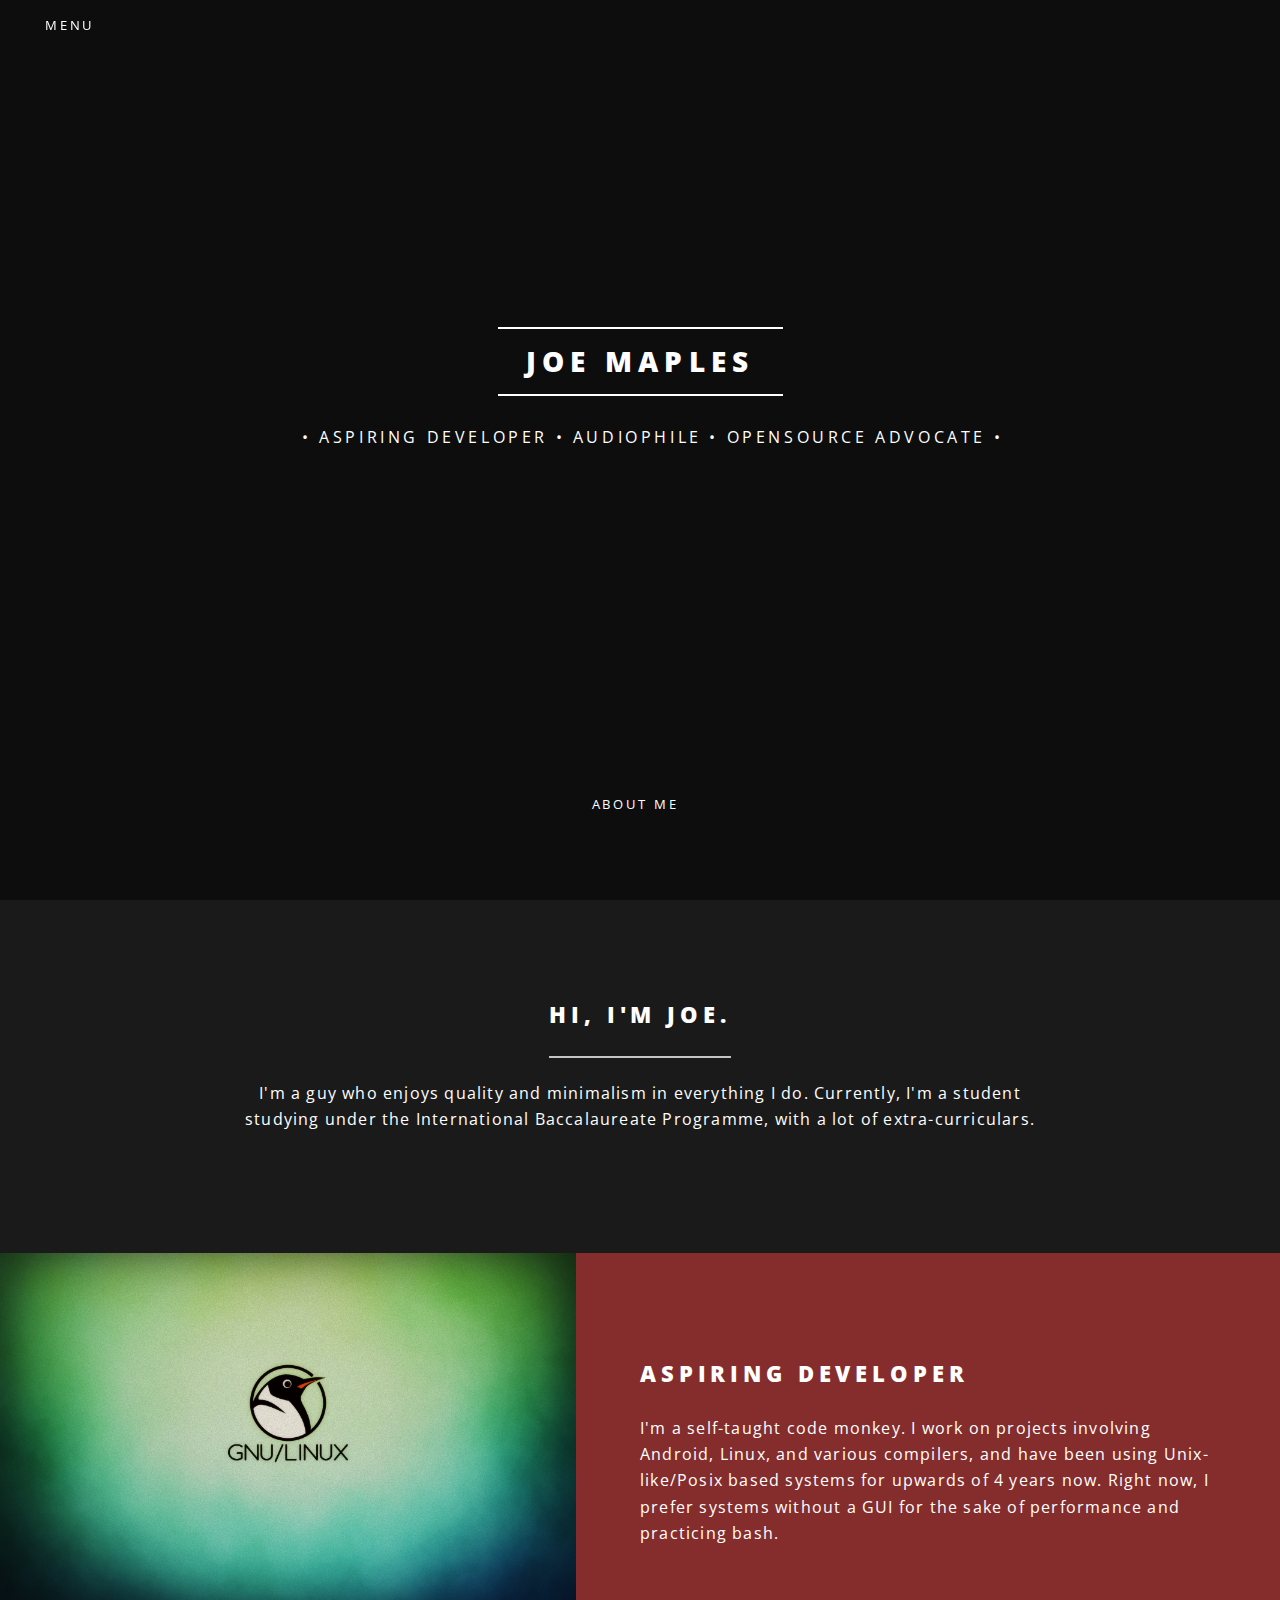
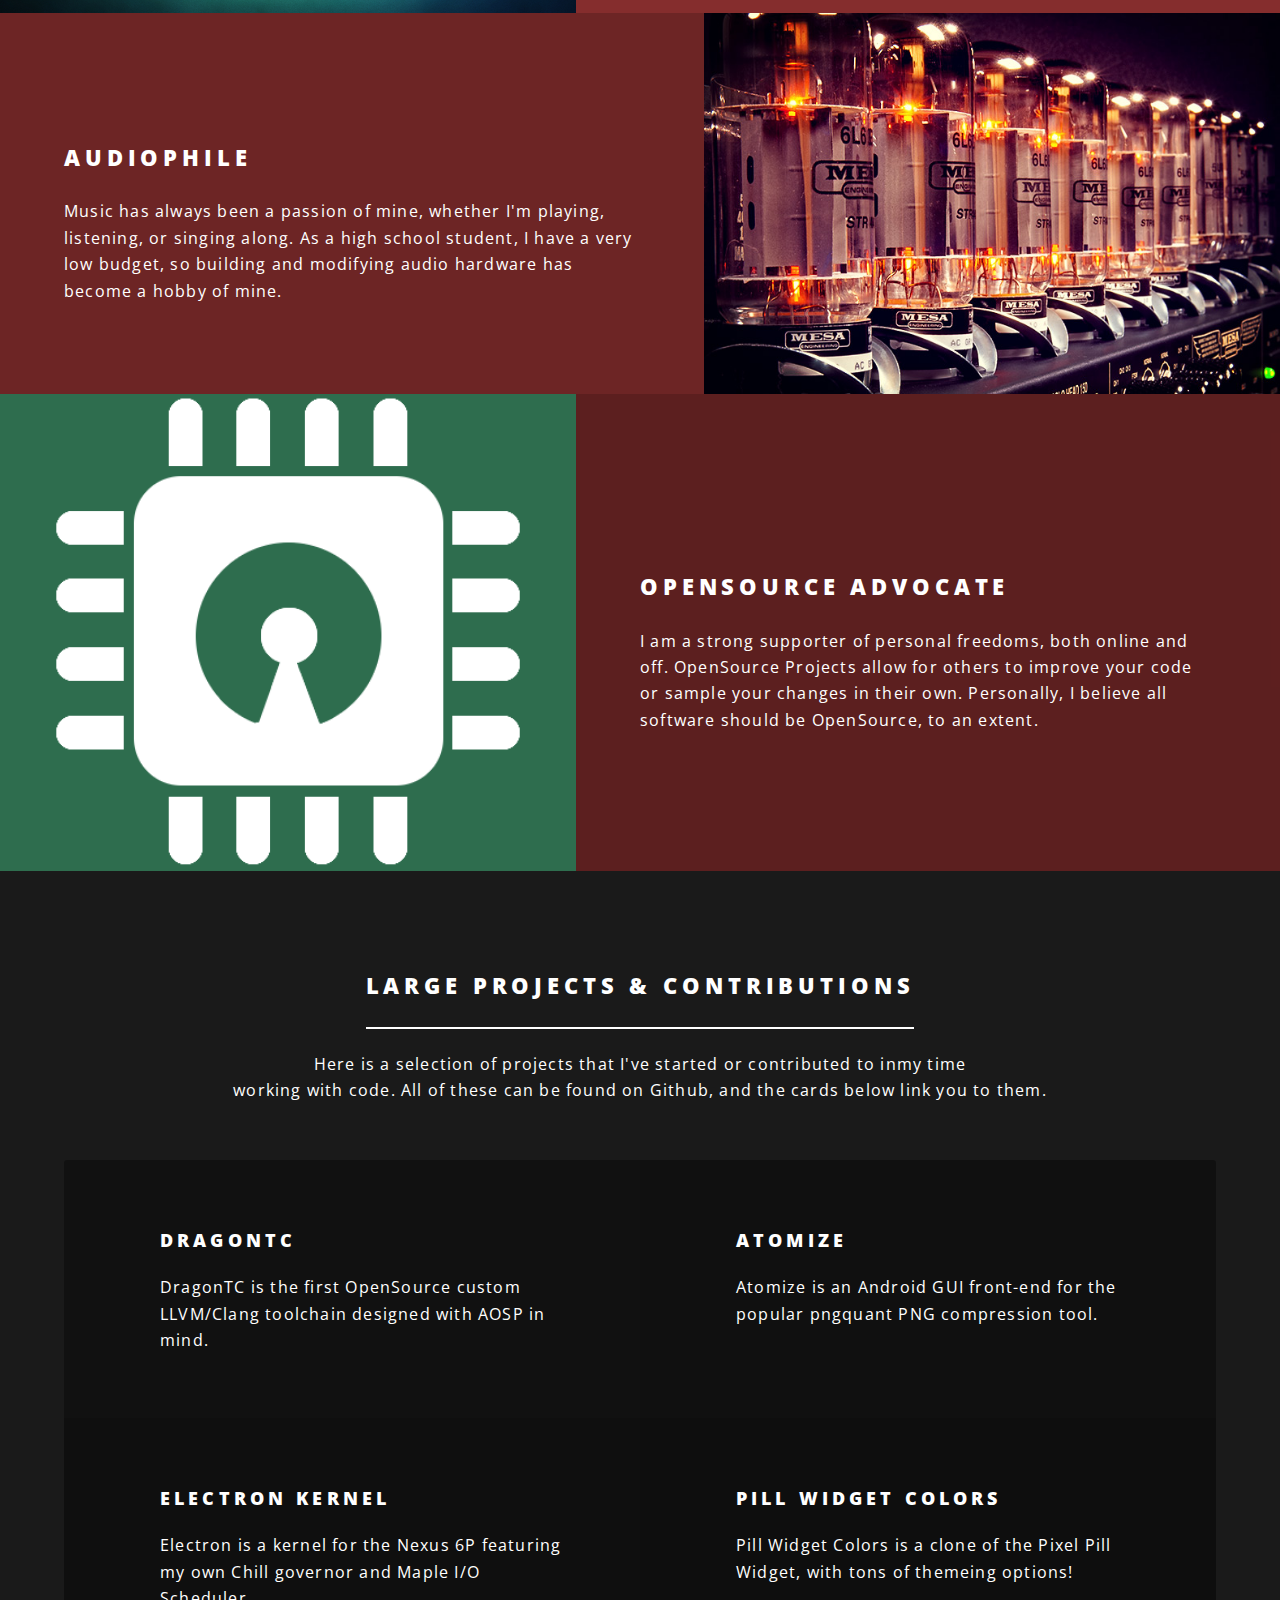
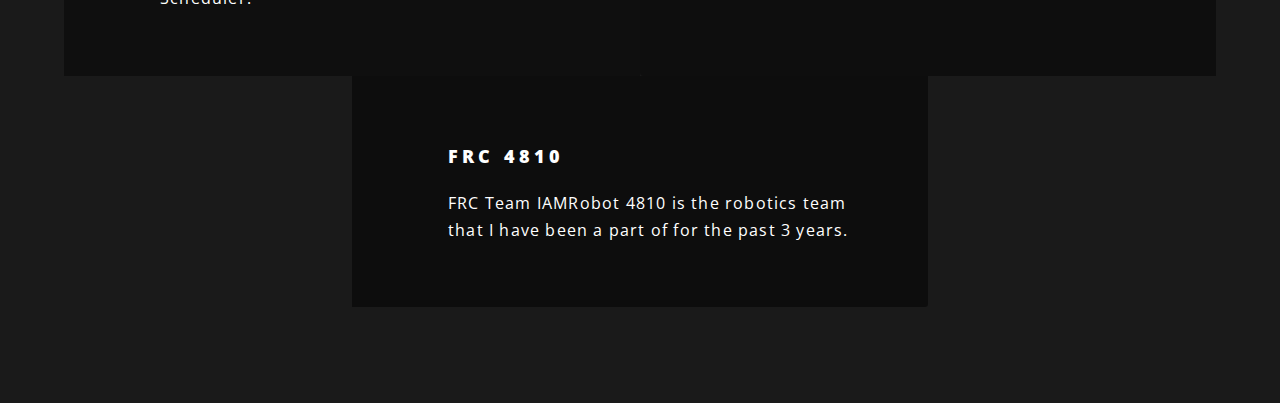
==== commit 481e6c17: "Update projects" ====
--- a/index.html
+++ b/index.html
@@ -59,7 +59,7 @@
 					<section id="one" class="wrapper style1 special">
 						<div class="inner">
 							<header class="major">
-								<h2>Hey, I'm Joe</h2>
+								<h2>Hi, I'm Joe.</h2>
 								<p>I'm a guy who enjoys quality and minimalism in everything I do. Currently, I'm a student <br />
 								studying under the International Baccalaureate Programme, with a lot of extra-curriculars.</p>
 							</header>
@@ -101,17 +101,17 @@
 									<h3>DragonTC</h3>
 									<p>DragonTC is the first OpenSource custom LLVM/Clang toolchain designed with AOSP in mind.</p>
 								</div></li></a>
-								<li class="icon fa-wrench"><a href="https://gitlab.com/groups/SaberMod"><div class="featcard">
-									<h3>SaberMod</h3>
-									<p>The SaberMod Project is both a custom GCC toolchain and an optimization suite for Android ROMs.</p>
+								<li class="icon fa-android"><a href="https://play.google.com/store/apps/details?id=com.wrmndfzzy.atomize&hl=en"><div class="featcard">
+									<h3>Atomize</h3>
+									<p>Atomize is an Android GUI front-end for the popular pngquant PNG compression tool.</p>
 								</div></li></a>
 								<li class="icon fa-android"><a href="https://github.com/RadonX-MM"><div class="featcard">
-									<h3>RadonX</h3>
-									<p>RadonX is an Android ROM based off of CAF with further improvments, such as DragonTC and SaberMod.</p>
+									<h3>Electron Kernel</h3>
+									<p>Electron is a kernel for the Nexus 6P featuring my own Chill governor and Maple I/O Scheduler. </p>
 								</div></li></a>
-								<li class="icon fa-android"><a href="https://github.com/frap129/saberfox"><div class="featcard">
-									<h3>SaberFox</h3>
-									<p>SaberFox is an Android app based off of Firefox with a darker theme and SaberMod optimizations.</p>
+								<li class="icon fa-android"><a href="https://play.google.com/store/apps/details?id=org.frap129.pillwidgetcolor&hl=en"><div class="featcard">
+									<h3>Pill Widget Colors</h3>
+									<p>Pill Widget Colors is a clone of the Pixel Pill Widget, with tons of themeing options!</p>
 								</div></li></a>
 								<li class="icon fa-bolt"><a href="https://github.com/IAMseals4810"><div class="featcard">
 									<h3>FRC 4810</h3>
--- a/assets/css/main.css
+++ b/assets/css/main.css
@@ -3611,7 +3611,7 @@
 					text-transform: uppercase;
 				}
 	#menu .bottomlogo {
-		top: 92%;
+		top: 90%;
 		display: inline-block;
 		position: absolute;
 		vertical-align: bottom;
@@ -3835,10 +3835,10 @@
 			-webkit-transform: scale(1);
 			-ms-transform: scale(1);
 			transform: scale(1);
-			-moz-transition: -moz-transform 0.75s ease, opacity 0.75s ease;
-			-webkit-transition: -webkit-transform 0.75s ease, opacity 0.75s ease;
+			-moz-transition: -moz-transform 0.25s ease, opacity 0.25s ease;
+			-webkit-transition: -webkit-transform 0.25s ease, opacity 0.25s ease;
 			-ms-transition: -ms-transform 0.75s ease, opacity 0.75s ease;
-			transition: transform 0.75s ease, opacity 0.75s ease;
+			transition: transform 0.25s ease, opacity 0.25s ease;
 			display: inline-block;
 			font-size: 1.75em;
 			opacity: 1;
@@ -3933,6 +3933,13 @@
 				position: absolute;
 				width: 1.5em;
 			}
+		
+		#banner .scrolly {
+			-moz-transform: translateY(0);
+			-webkit-transform: translateY(0);
+			-ms-transform: translateY(0);
+			transform: translateY(0);
+		}
 
 		#banner:after {
 			-moz-pointer-events: none;
@@ -4239,4 +4246,4 @@
 
 	body.is-mobile.landing #footer {
 		background-color: #1a1a1a;
-	}+	}
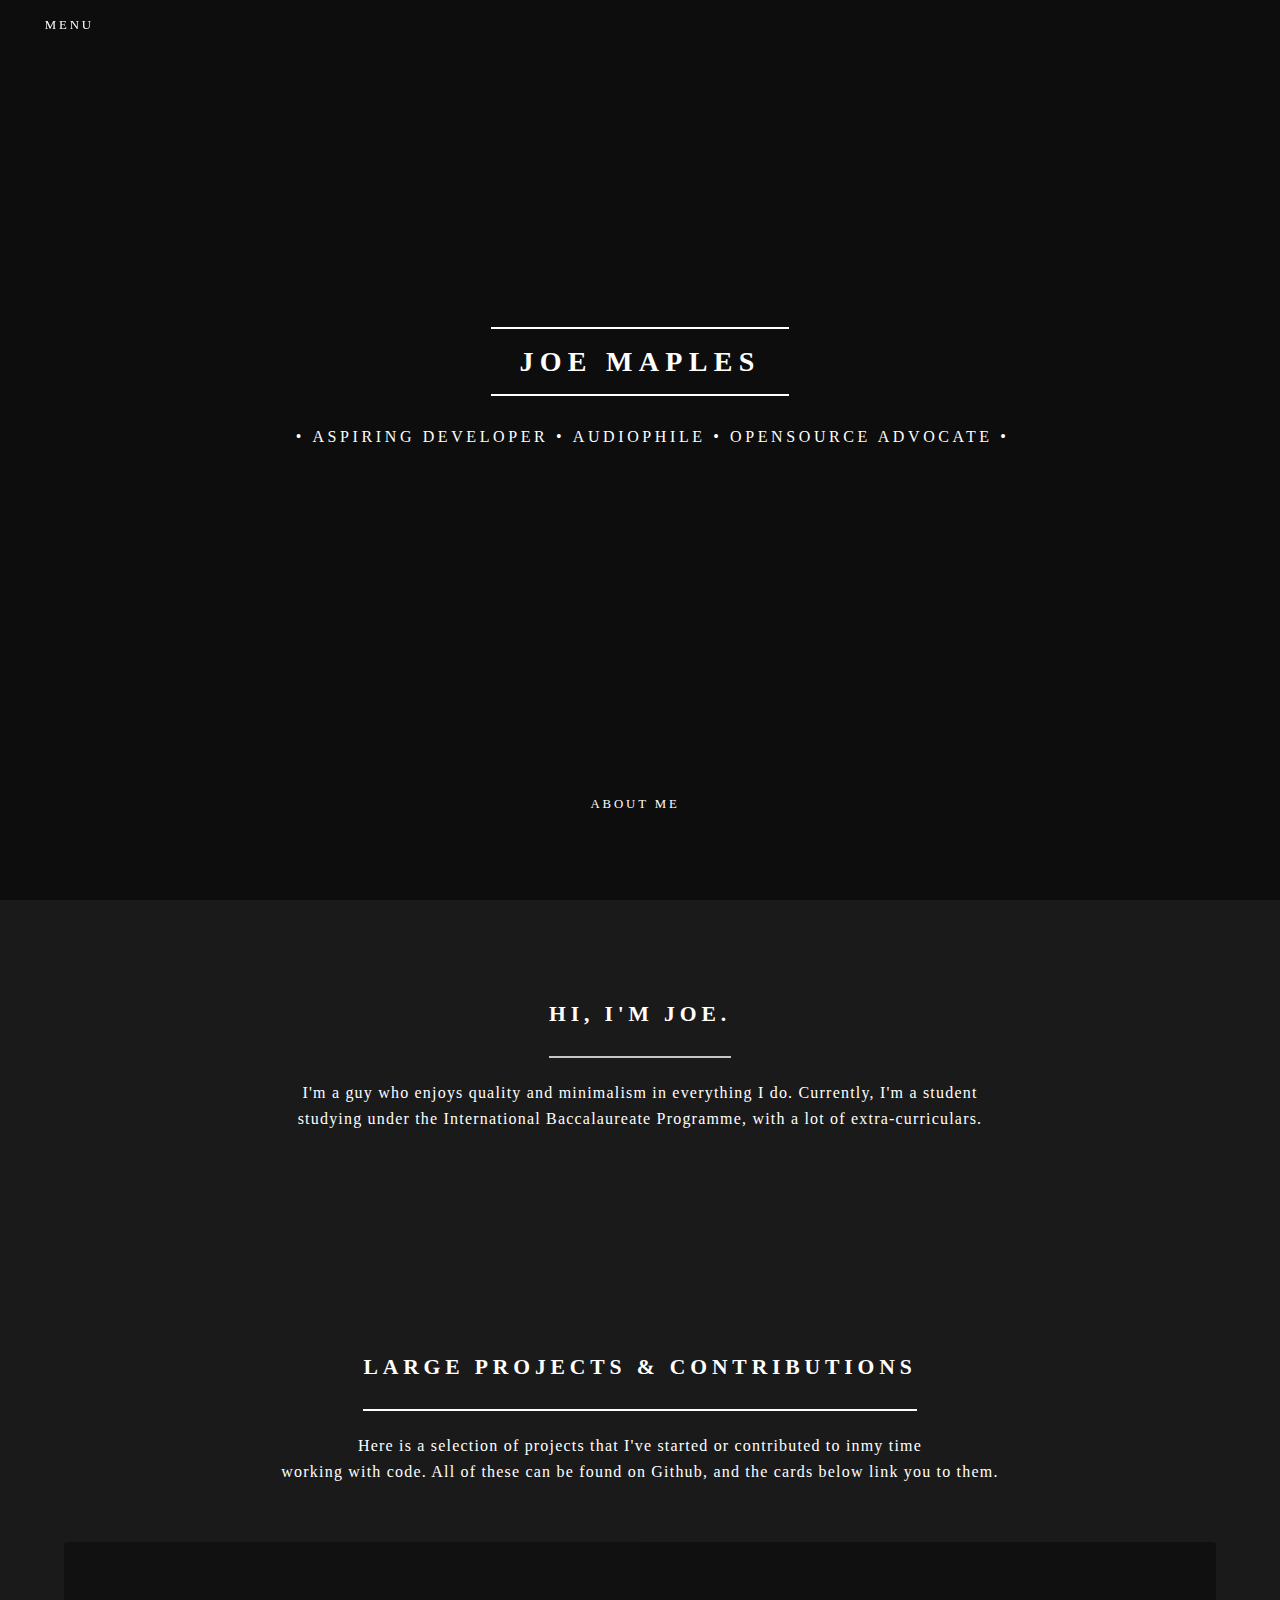
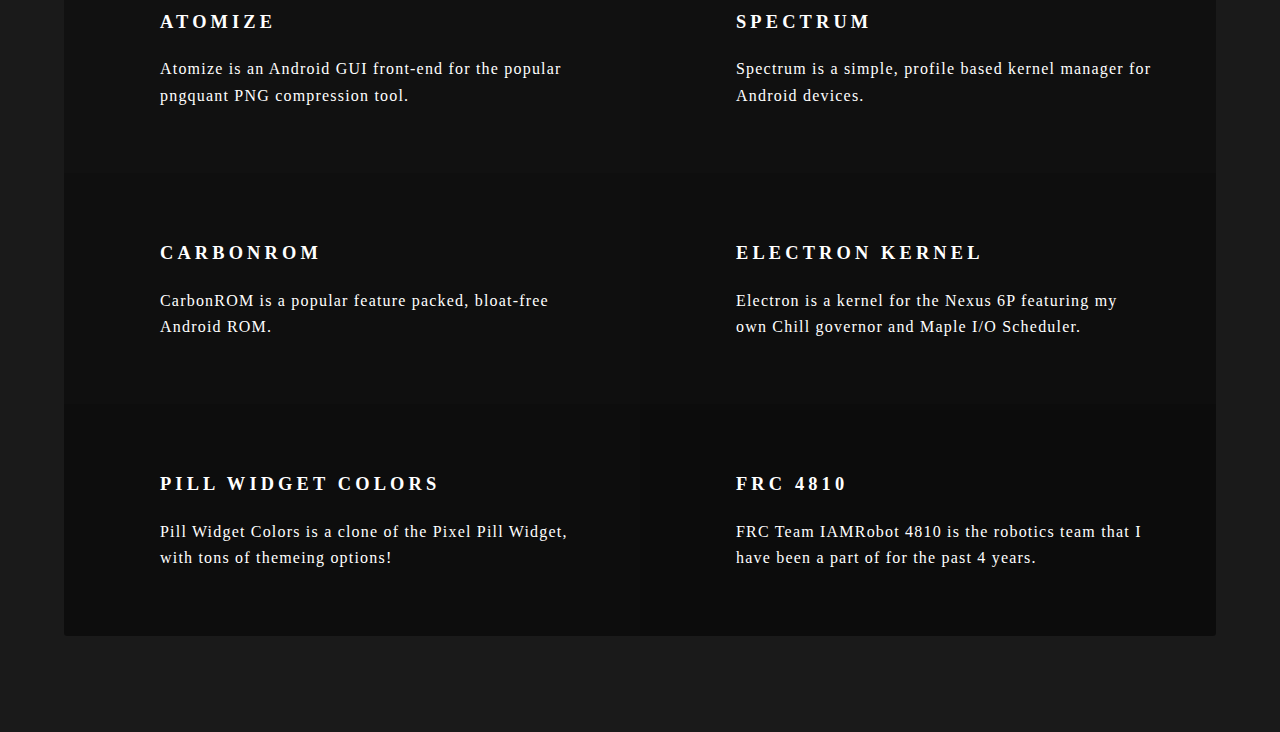
==== commit e85a3b83: "Clean a little" ====
--- a/index.html
+++ b/index.html
@@ -66,7 +66,7 @@
 						</div>
 					</section>
 
-				<!-- Two -->
+				<!-- Two 
 					<section id="two" class="wrapper alt style2">
 						<section class="spotlight">
 							<div class="image"><img src="images/code.jpg" alt=""/></div><div class="content">
@@ -86,7 +86,7 @@
 								<p>I am a strong supporter of personal freedoms, both online and off. OpenSource Projects allow for others to improve your code or sample your changes in their own. Personally, I believe all software should be OpenSource, to an extent.</p>
 							</div>
 						</section>
-					</section>
+					</section> -->
 
 				<!-- Three -->
 					<section id="three" class="wrapper style4 special">
@@ -97,15 +97,19 @@
 								working with code. All of these can be found on Github, and the cards below link you to them.</p>
 							</header>
 							<ul class="features">
-								<li class="icon fa-wrench"><a href="https://github.com/dragon-tc"><div class="featcard">
-									<h3>DragonTC</h3>
-									<p>DragonTC is the first OpenSource custom LLVM/Clang toolchain designed with AOSP in mind.</p>
-								</div></li></a>
 								<li class="icon fa-android"><a href="https://play.google.com/store/apps/details?id=com.wrmndfzzy.atomize&hl=en"><div class="featcard">
 									<h3>Atomize</h3>
 									<p>Atomize is an Android GUI front-end for the popular pngquant PNG compression tool.</p>
 								</div></li></a>
-								<li class="icon fa-android"><a href="https://github.com/RadonX-MM"><div class="featcard">
+								<li class="icon fa-android"><a href="https://github.com/frap129/spectrum"><div class="featcard">
+									<h3>Spectrum</h3>
+									<p>Spectrum is a simple, profile based kernel manager for Android devices.</p>
+								</div></li></a>
+								<li class="icon fa-android"><a href="http://carbonrom.org/"><div class="featcard">
+									<h3>CarbonROM</h3>
+									<p>CarbonROM is a popular feature packed, bloat-free Android ROM.</p>
+								</div></li></a>
+								<li class="icon fa-android"><a href="https://github.com/frap129/angler"><div class="featcard">
 									<h3>Electron Kernel</h3>
 									<p>Electron is a kernel for the Nexus 6P featuring my own Chill governor and Maple I/O Scheduler. </p>
 								</div></li></a>
@@ -115,7 +119,7 @@
 								</div></li></a>
 								<li class="icon fa-bolt"><a href="https://github.com/IAMseals4810"><div class="featcard">
 									<h3>FRC 4810</h3>
-									<p>FRC Team IAMRobot 4810 is the robotics team that I have been a part of for the past 3 years.</p>
+									<p>FRC Team IAMRobot 4810 is the robotics team that I have been a part of for the past 4 years.</p>
 								</div></li></a>
 								<!--
 								<li class="icon fa-flag-o"><a href="">
--- a/assets/css/main.css
+++ b/assets/css/main.css
@@ -8,6 +8,13 @@
 */
 
 /* Reset */
+
+	@font-face {
+		font-family: ProductSans;
+		src: url(assets/fonts/ProductSans.ttf);
+	}
+
+	* { font-family: ProductSans; }
 
 	html, body, div, span, applet, object, iframe, h1, h2, h3, h4, h5, h6, p, blockquote, pre, a, abbr, acronym, address, big, cite, code, del, dfn, em, img, ins, kbd, q, s, samp, small, strike, strong, sub, sup, tt, var, b, u, i, center, dl, dt, dd, ol, ul, li, fieldset, form, label, legend, table, caption, tbody, tfoot, thead, tr, th, td, article, aside, canvas, details, embed, figure, figcaption, footer, header, hgroup, menu, nav, output, ruby, section, summary, time, mark, audio, video {
 		margin: 0;
@@ -1858,7 +1865,6 @@
 
 	body, input, select, textarea {
 		color: #fff;
-		font-family: "Open Sans", Helvetica, sans-serif;
 		font-size: 15pt;
 		font-weight: 400;
 		letter-spacing: 0.075em;
@@ -2006,7 +2012,6 @@
 	code {
 		background: rgba(144, 144, 144, 0.25);
 		border-radius: 3px;
-		font-family: "Courier New", monospace;
 		font-size: 0.9em;
 		letter-spacing: 0;
 		margin: 0 0.25em;
@@ -2015,7 +2020,6 @@
 
 	pre {
 		-webkit-overflow-scrolling: touch;
-		font-family: "Courier New", monospace;
 		font-size: 0.9em;
 		margin: 0 0 2em 0;
 	}
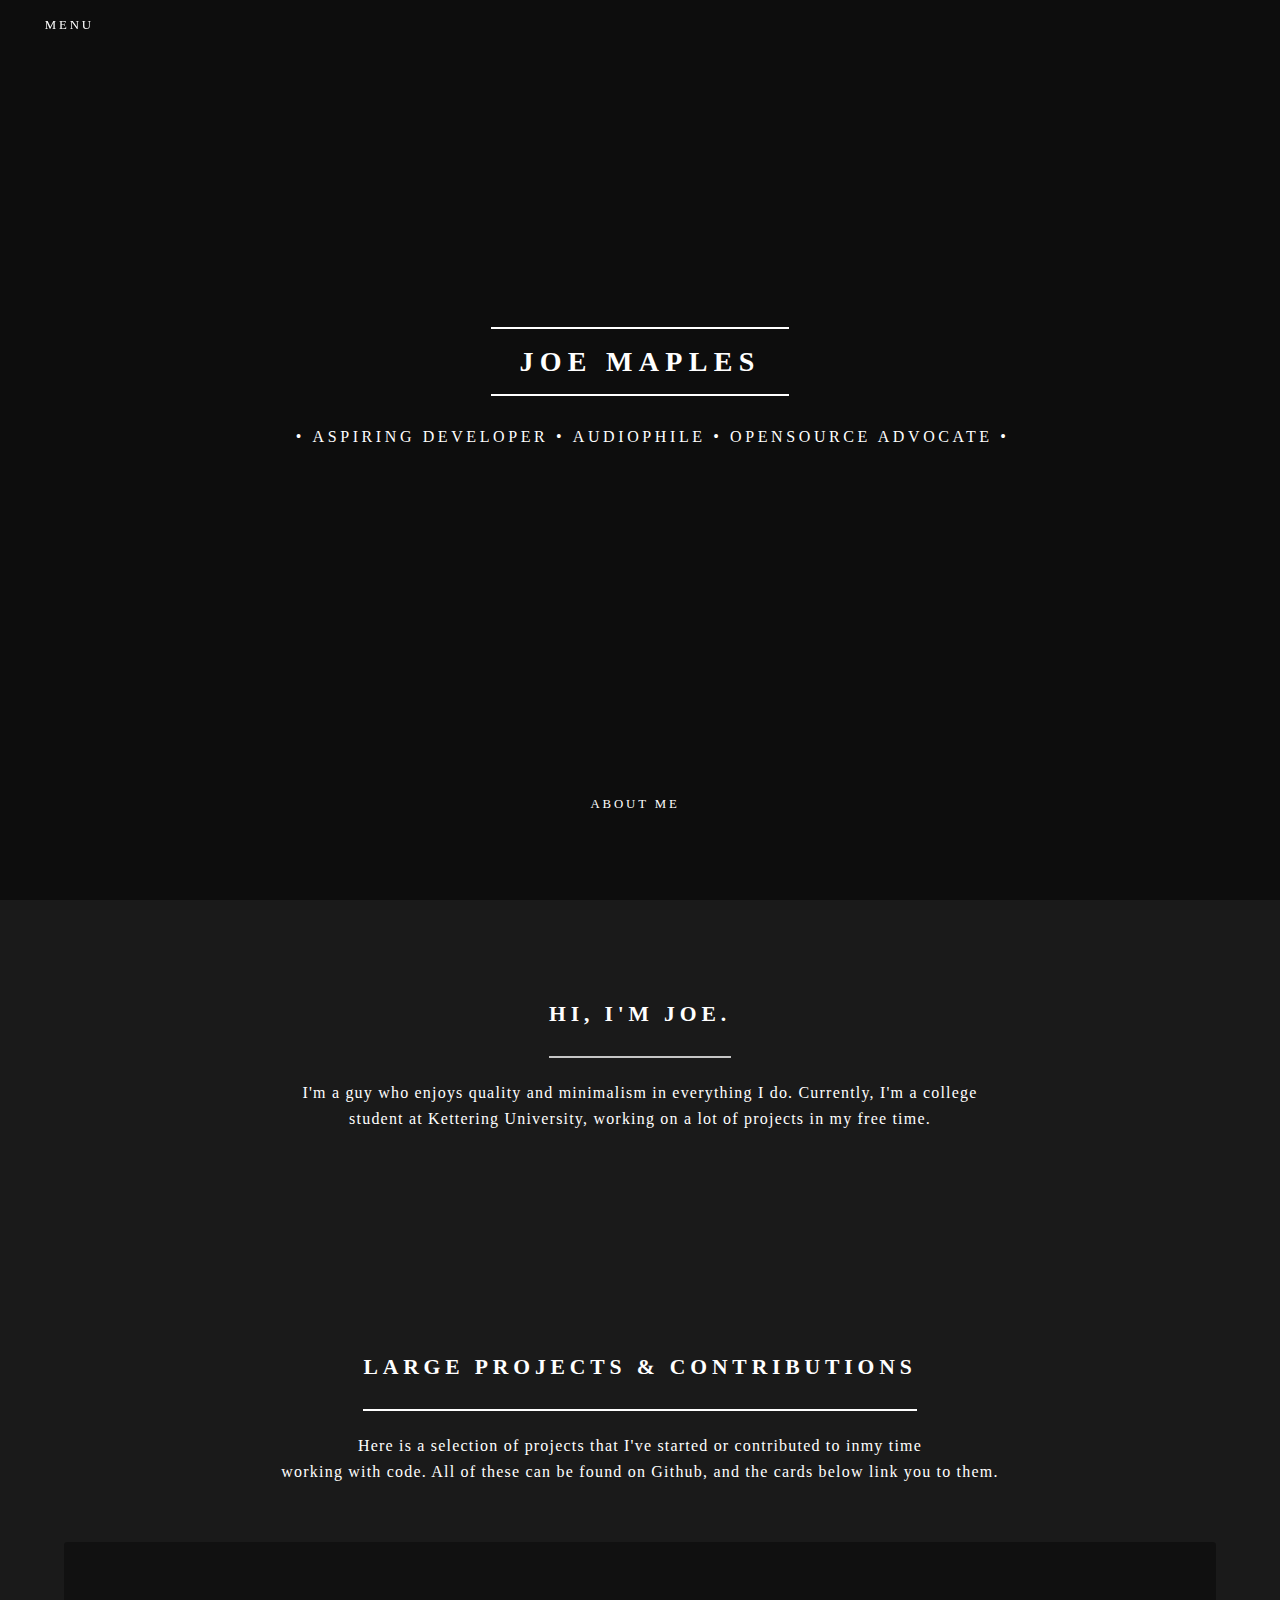
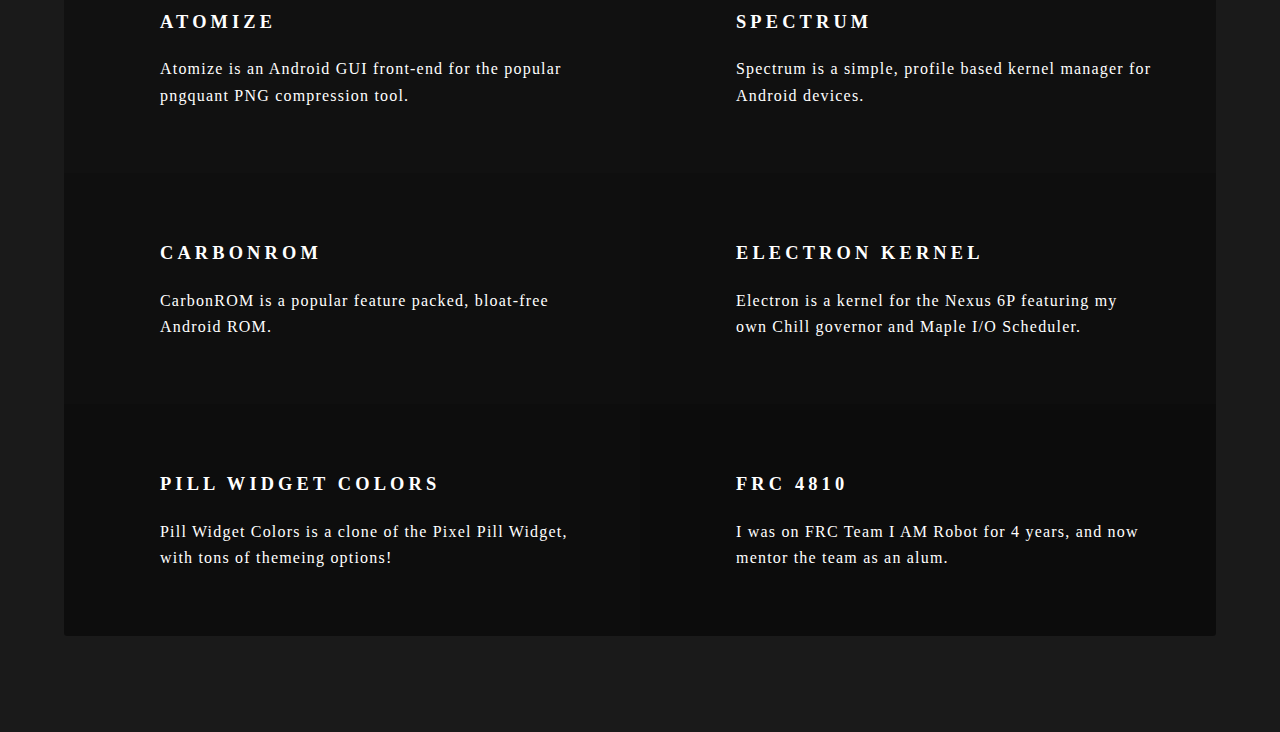
==== commit 2d9e8ad4: "Update index.html" ====
--- a/index.html
+++ b/index.html
@@ -44,11 +44,10 @@
 					<section id="banner">
 						<div class="inner">
 							<h2>Joe Maples</h2>
-							<p>&nbsp;&nbsp;&nbsp;&bull;&nbsp;<a href="#dev" class="scrolly">Aspiring Developer</a>&nbsp;&bull;&nbsp;<a href="#audio" class="scrolly">Audiophile</a>&nbsp;&bull;&nbsp;<a href="#os" class="scrolly">OpenSource Advocate</a>&nbsp;&bull;&nbsp;</p>
+							<p>&nbsp;&nbsp;&nbsp;&bull;&nbsp;Aspiring Developer&nbsp;&bull;&nbsp;Audiophile&nbsp;&bull;&nbsp;OpenSource Advocate&nbsp;&bull;&nbsp;</p>
 						<ul class="icons">
 							<li><a href="https://github.com/frap129" class="icon fa-git"><span class="label">Github</span></a></li>
 							<li><a href="http://forum.xda-developers.com/member.php?u=5051294" class="icon fa-android"><span class="label">XDA Developers</span></a></li>
-							<li><a href="#" class="icon fa-google-plus"><span class="label">Google+</span></a></li>
 							<li><a href="mailto:joe@frap129.org" class="icon fa-envelope-o"><span class="label">Email</span></a></li>
 						</ul>
 						</div>
@@ -60,8 +59,8 @@
 						<div class="inner">
 							<header class="major">
 								<h2>Hi, I'm Joe.</h2>
-								<p>I'm a guy who enjoys quality and minimalism in everything I do. Currently, I'm a student <br />
-								studying under the International Baccalaureate Programme, with a lot of extra-curriculars.</p>
+								<p>I'm a guy who enjoys quality and minimalism in everything I do. Currently, I'm a college <br />
+								student at Kettering University, working on a lot of projects in my free time.</p>
 							</header>
 						</div>
 					</section>
@@ -119,7 +118,7 @@
 								</div></li></a>
 								<li class="icon fa-bolt"><a href="https://github.com/IAMseals4810"><div class="featcard">
 									<h3>FRC 4810</h3>
-									<p>FRC Team IAMRobot 4810 is the robotics team that I have been a part of for the past 4 years.</p>
+									<p>I was on FRC Team I AM Robot for 4 years, and now mentor the team as an alum.</p>
 								</div></li></a>
 								<!--
 								<li class="icon fa-flag-o"><a href="">
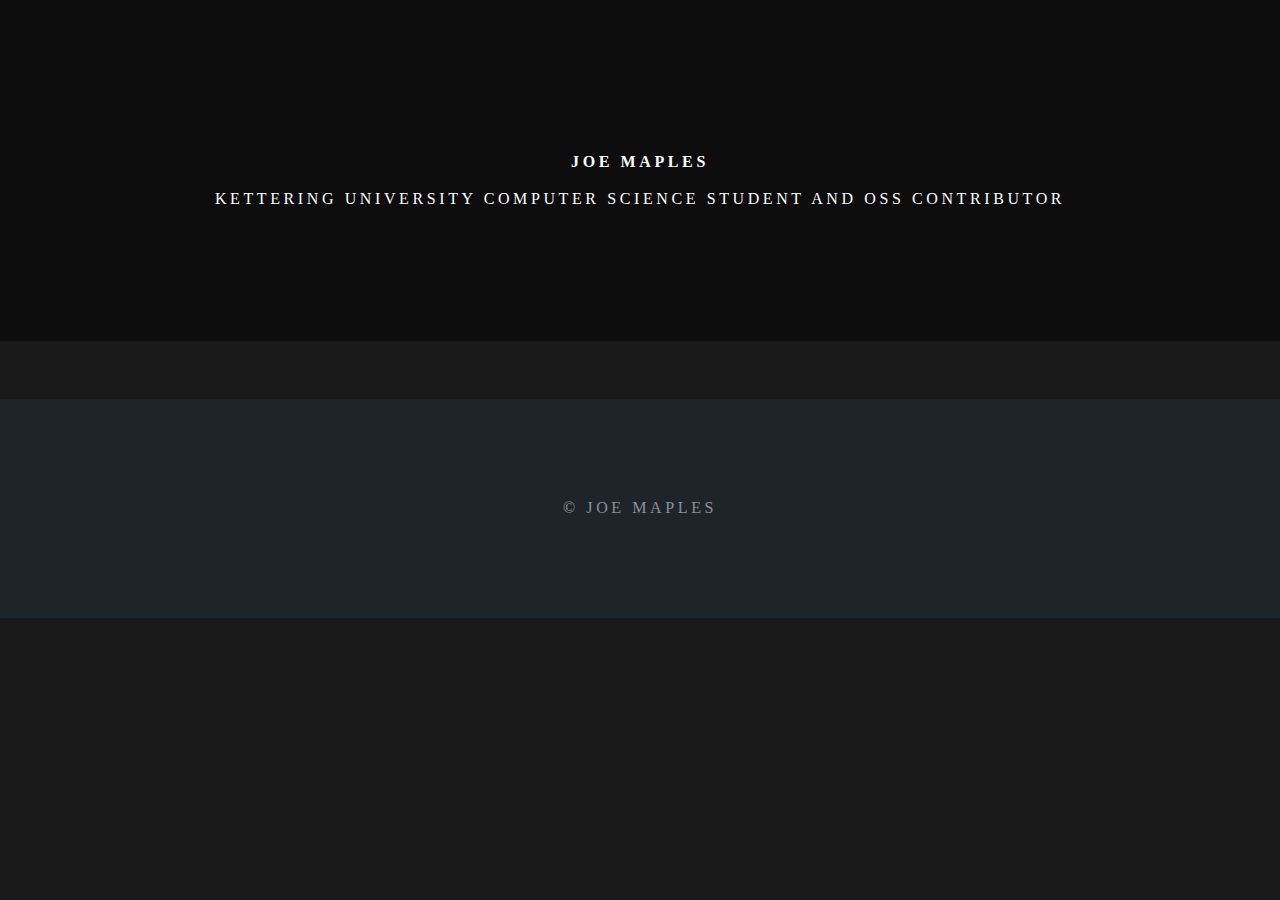
==== commit 481613df: "I can't believe I missed this typo" ====
--- a/index.html
+++ b/index.html
@@ -1,141 +1,54 @@
 <!DOCTYPE HTML>
 <!--
-	Spectral by HTML5 UP
-	html5up.net | @n33co
+	Identity by HTML5 UP
+	html5up.net | @ajlkn
 	Free for personal and commercial use under the CCA 3.0 license (html5up.net/license)
 -->
 <html>
 	<head>
 		<title>Joe Maples</title>
 		<meta charset="utf-8" />
-		<meta name="viewport" content="width=device-width, initial-scale=1" />
-		<!--[if lte IE 8]><script src="assets/js/ie/html5shiv.js"></script><![endif]-->
+		<meta name="viewport" content="width=device-width, initial-scale=1, user-scalable=no" />
 		<link rel="stylesheet" href="assets/css/main.css" />
-		<!--[if lte IE 8]><link rel="stylesheet" href="assets/css/ie8.css" /><![endif]-->
-		<!--[if lte IE 9]><link rel="stylesheet" href="assets/css/ie9.css" /><![endif]-->
+		<link href="https://fonts.googleapis.com/css?family=Nunito+Sans" rel="stylesheet"> 
 	</head>
-	<body class="landing">
+	<body class="is-preload">
 
-		<!-- Page Wrapper -->
-			<div id="page-wrapper">
+		<!-- Wrapper -->
+			<div id="wrapper">
 
-				<!-- Header -->
-					<header id="header" class="alt">
-						<h1><a href="index.html">Joe Maples</a></h1>
-						<nav id="nav">
-							<ul>
-								<li class="special">
-									<a href="#menu" class="menuToggle"><span>Menu</span></a>
-									<div id="menu">
-										<ul>
-											<li><a href="index.html">Home</a></li>
-											<li><a href="integuments.html">Integuments</a></li>
-										</ul>
-										<div class="bottomlogo">
-											<img src="https://avatars0.githubusercontent.com/u/8814164?v=3&s=460" width="50" height="50" style="float: left;"/><ul>&nbsp;&copy; Joe Maples &lt;joe@frap129.org&gt;</ul>
-										</div style="clear: left;">
-									</div>
-								</li>
+				<!-- Main -->
+					<section id="main">
+						<header>
+							<span class="avatar"><img src="images/avatar.jpg" alt="" /></span>
+							<h1>Joe  Maples</h1>
+							<p>Kettering University Computer Science Student and OSS Contributor</p>
+						</header>
+						<footer>
+							<ul class="icons">
+							<li><a href="https://twitter.com/joe_maples129" class="icon fa-twitter"><span class="label">Twitter</span></a></li>
+							<li><a href="https://github.com/frap129" class="icon fa-github"><span class="label">Github</span></a></li>
+                            <li><a href="mailto:joe@maples.dev" class="icon fa-envelope-o"><span class="label">Email</span></a></li>
 							</ul>
-						</nav>
-					</header>
-
-				<!-- Banner -->
-					<section id="banner">
-						<div class="inner">
-							<h2>Joe Maples</h2>
-							<p>&nbsp;&nbsp;&nbsp;&bull;&nbsp;Aspiring Developer&nbsp;&bull;&nbsp;Audiophile&nbsp;&bull;&nbsp;OpenSource Advocate&nbsp;&bull;&nbsp;</p>
-						<ul class="icons">
-							<li><a href="https://github.com/frap129" class="icon fa-git"><span class="label">Github</span></a></li>
-							<li><a href="http://forum.xda-developers.com/member.php?u=5051294" class="icon fa-android"><span class="label">XDA Developers</span></a></li>
-							<li><a href="mailto:joe@frap129.org" class="icon fa-envelope-o"><span class="label">Email</span></a></li>
-						</ul>
-						</div>
-						<a href="#one" class="more scrolly">About Me</a>
+						</footer>
 					</section>
 
-				<!-- One -->
-					<section id="one" class="wrapper style1 special">
-						<div class="inner">
-							<header class="major">
-								<h2>Hi, I'm Joe.</h2>
-								<p>I'm a guy who enjoys quality and minimalism in everything I do. Currently, I'm a college <br />
-								student at Kettering University, working on a lot of projects in my free time.</p>
-							</header>
-						</div>
-					</section>
+				<!-- Footer -->
+					<footer id="footer">
+						<ul class="copyright">
+							<li>&copy; Joe Maples</li>
+						</ul>
+					</footer>
 
-				<!-- Two 
-					<section id="two" class="wrapper alt style2">
-						<section class="spotlight">
-							<div class="image"><img src="images/code.jpg" alt=""/></div><div class="content">
-								<a name="dev"><h2><br />Aspiring Developer</h2></a>
-								<p>I'm a self-taught code monkey. I work on projects involving Android, Linux, and various compilers, and have been using Unix-like/Posix based systems for upwards of 4 years now. Right now, I prefer systems without a GUI for the sake of performance and practicing bash.</p>
-							</div>
-						</section>
-						<section class="spotlight">
-							<div class="image"><img src="images/tube.jpg" alt="" /></div><div class="content">
-								<a name="audio"><h2><br />Audiophile</h2></a>
-								<p>Music has always been a passion of mine, whether I'm playing, listening, or singing along. As a high school student, I have a very low budget, so building and modifying audio hardware has become a hobby of mine.</p>
-							</div>
-						</section>
-						<section class="spotlight">
-							<div class="image"><img src="images/os3.png" alt="" /></div><div class="content">
-								<a name="os"><h2><br />OpenSource Advocate</h2></a>
-								<p>I am a strong supporter of personal freedoms, both online and off. OpenSource Projects allow for others to improve your code or sample your changes in their own. Personally, I believe all software should be OpenSource, to an extent.</p>
-							</div>
-						</section>
-					</section> -->
+			</div>
 
-				<!-- Three -->
-					<section id="three" class="wrapper style4 special">
-						<div class="inner">
-							<header class="major">
-								<h2>Large Projects & Contributions</h2>
-								<p>Here is a selection of projects that I've started or contributed to inmy time <br />
-								working with code. All of these can be found on Github, and the cards below link you to them.</p>
-							</header>
-							<ul class="features">
-								<li class="icon fa-android"><a href="https://play.google.com/store/apps/details?id=com.wrmndfzzy.atomize&hl=en"><div class="featcard">
-									<h3>Atomize</h3>
-									<p>Atomize is an Android GUI front-end for the popular pngquant PNG compression tool.</p>
-								</div></li></a>
-								<li class="icon fa-android"><a href="https://github.com/frap129/spectrum"><div class="featcard">
-									<h3>Spectrum</h3>
-									<p>Spectrum is a simple, profile based kernel manager for Android devices.</p>
-								</div></li></a>
-								<li class="icon fa-android"><a href="http://carbonrom.org/"><div class="featcard">
-									<h3>CarbonROM</h3>
-									<p>CarbonROM is a popular feature packed, bloat-free Android ROM.</p>
-								</div></li></a>
-								<li class="icon fa-android"><a href="https://github.com/frap129/angler"><div class="featcard">
-									<h3>Electron Kernel</h3>
-									<p>Electron is a kernel for the Nexus 6P featuring my own Chill governor and Maple I/O Scheduler. </p>
-								</div></li></a>
-								<li class="icon fa-android"><a href="https://play.google.com/store/apps/details?id=org.frap129.pillwidgetcolor&hl=en"><div class="featcard">
-									<h3>Pill Widget Colors</h3>
-									<p>Pill Widget Colors is a clone of the Pixel Pill Widget, with tons of themeing options!</p>
-								</div></li></a>
-								<li class="icon fa-bolt"><a href="https://github.com/IAMseals4810"><div class="featcard">
-									<h3>FRC 4810</h3>
-									<p>I was on FRC Team I AM Robot for 4 years, and now mentor the team as an alum.</p>
-								</div></li></a>
-								<!--
-								<li class="icon fa-flag-o"><a href="">
-									<h3>Tortor Ut</h3>
-									<p>Augue consectetur sed interdum imperdiet et ipsum. Mauris lorem tincidunt nullam amet leo Aenean ligula consequat consequat.</p>
-								</li></a> -->
-							</ul>
-						</div>
-					</section>
 		<!-- Scripts -->
-			<script src="assets/js/jquery.min.js"></script>
-			<script src="assets/js/jquery.scrollex.min.js"></script>
-			<script src="assets/js/jquery.scrolly.min.js"></script>
-			<script src="assets/js/skel.min.js"></script>
-			<script src="assets/js/util.js"></script>
-			<!--[if lte IE 8]><script src="assets/js/ie/respond.min.js"></script><![endif]-->
-			<script src="assets/js/main.js"></script>
+			<script>
+				if ('addEventListener' in window) {
+					window.addEventListener('load', function() { document.body.className = document.body.className.replace(/\bis-preload\b/, ''); });
+					document.body.className += (navigator.userAgent.match(/(MSIE|rv:11\.0)/) ? ' is-ie' : '');
+				}
+			</script>
 
 	</body>
 </html>
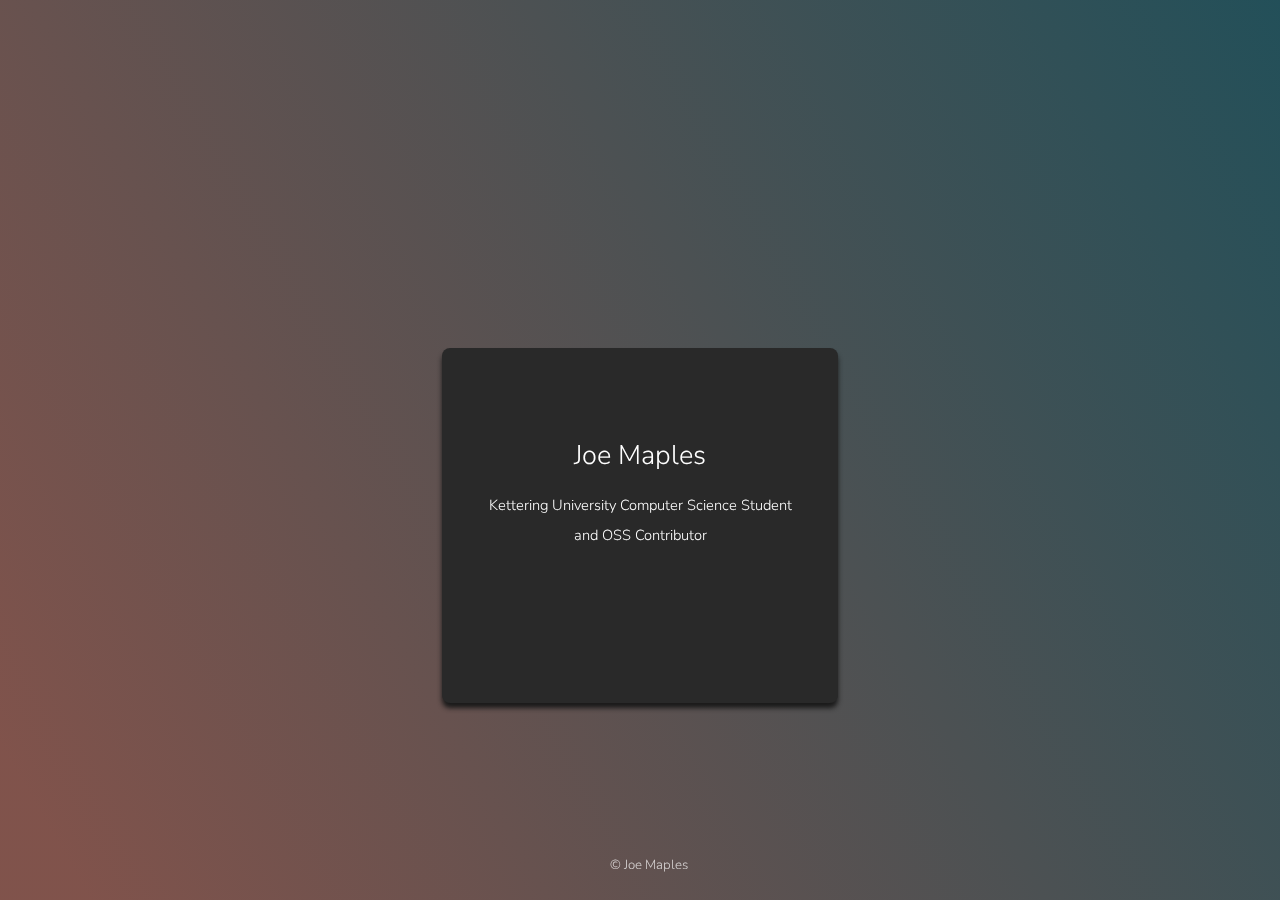
==== commit 729bf312: "Ya boy got a job: remove resume link" ====
--- a/index.html
+++ b/index.html
@@ -1,54 +1,55 @@
 <!DOCTYPE HTML>
 <!--
-	Identity by HTML5 UP
-	html5up.net | @ajlkn
-	Free for personal and commercial use under the CCA 3.0 license (html5up.net/license)
+    Identity by HTML5 UP
+    html5up.net | @ajlkn
+    Free for personal and commercial use under the CCA 3.0 license (html5up.net/license)
 -->
 <html>
-	<head>
-		<title>Joe Maples</title>
-		<meta charset="utf-8" />
-		<meta name="viewport" content="width=device-width, initial-scale=1, user-scalable=no" />
-		<link rel="stylesheet" href="assets/css/main.css" />
-		<link href="https://fonts.googleapis.com/css?family=Nunito+Sans" rel="stylesheet"> 
-	</head>
-	<body class="is-preload">
+    <head>
+        <title>Joe Maples</title>
+        <meta charset="utf-8" />
+        <meta name="viewport" content="width=device-width, initial-scale=1, user-scalable=no" />
+        <link rel="stylesheet" href="assets/css/main.css" />
+        <link href="https://fonts.googleapis.com/css?family=Nunito+Sans" rel="stylesheet"> 
+    </head>
+    <body class="is-preload">
 
-		<!-- Wrapper -->
-			<div id="wrapper">
+        <!-- Wrapper -->
+            <div id="wrapper">
 
-				<!-- Main -->
-					<section id="main">
-						<header>
-							<span class="avatar"><img src="images/avatar.jpg" alt="" /></span>
-							<h1>Joe  Maples</h1>
-							<p>Kettering University Computer Science Student and OSS Contributor</p>
-						</header>
-						<footer>
-							<ul class="icons">
-							<li><a href="https://twitter.com/joe_maples129" class="icon fa-twitter"><span class="label">Twitter</span></a></li>
-							<li><a href="https://github.com/frap129" class="icon fa-github"><span class="label">Github</span></a></li>
+                <!-- Main -->
+                    <section id="main">
+                        <header>
+                            <span class="avatar"><img src="images/avatar.jpg" alt="" /></span>
+                            <h1>Joe  Maples</h1>
+                            <p>Kettering University Computer Science Student and OSS Contributor</p>
+                        </header>
+                        <footer>
+                            <ul class="icons">
+                            <li><a href="https://twitter.com/joe_maples129" class="icon fa-twitter"><span class="label">Twitter</span></a></li>
+                            <li><a href="https://www.linkedin.com/in/joseph-maples-253250170/" class="icon fa-linkedin"><span class="label">Linkedin</span></a></li>
+                            <li><a href="https://github.com/frap129" class="icon fa-github"><span class="label">Github</span></a></li>
                             <li><a href="mailto:joe@maples.dev" class="icon fa-envelope-o"><span class="label">Email</span></a></li>
-							</ul>
-						</footer>
-					</section>
+                            </ul>
+                        </footer>
+                    </section>
 
-				<!-- Footer -->
-					<footer id="footer">
-						<ul class="copyright">
-							<li>&copy; Joe Maples</li>
-						</ul>
-					</footer>
+                <!-- Footer -->
+                    <footer id="footer">
+                        <ul class="copyright">
+                            <li>&copy; Joe Maples</li>
+                        </ul>
+                    </footer>
 
-			</div>
+            </div>
 
-		<!-- Scripts -->
-			<script>
-				if ('addEventListener' in window) {
-					window.addEventListener('load', function() { document.body.className = document.body.className.replace(/\bis-preload\b/, ''); });
-					document.body.className += (navigator.userAgent.match(/(MSIE|rv:11\.0)/) ? ' is-ie' : '');
-				}
-			</script>
+        <!-- Scripts -->
+            <script>
+                if ('addEventListener' in window) {
+                    window.addEventListener('load', function() { document.body.className = document.body.className.replace(/\bis-preload\b/, ''); });
+                    document.body.className += (navigator.userAgent.match(/(MSIE|rv:11\.0)/) ? ' is-ie' : '');
+                }
+            </script>
 
-	</body>
+    </body>
 </html>
--- a/assets/css/main.css
+++ b/assets/css/main.css
@@ -1,22 +1,25 @@
 @import url(font-awesome.min.css);
-@import url("http://fonts.googleapis.com/css?family=Open+Sans:400,400italic,600,600italic,800,800italic");
+@import url("https://fonts.googleapis.com/css?family=Source+Sans+Pro:300");
 
 /*
-	Spectral by HTML5 UP
-	html5up.net | @n33co
+	Identity by HTML5 UP
+	html5up.net | @ajlkn
 	Free for personal and commercial use under the CCA 3.0 license (html5up.net/license)
 */
 
-/* Reset */
-
-	@font-face {
-		font-family: ProductSans;
-		src: url(assets/fonts/ProductSans.ttf);
-	}
-
-	* { font-family: ProductSans; }
-
-	html, body, div, span, applet, object, iframe, h1, h2, h3, h4, h5, h6, p, blockquote, pre, a, abbr, acronym, address, big, cite, code, del, dfn, em, img, ins, kbd, q, s, samp, small, strike, strong, sub, sup, tt, var, b, u, i, center, dl, dt, dd, ol, ul, li, fieldset, form, label, legend, table, caption, tbody, tfoot, thead, tr, th, td, article, aside, canvas, details, embed, figure, figcaption, footer, header, hgroup, menu, nav, output, ruby, section, summary, time, mark, audio, video {
+/* Icon (alt) */
+
+	html, body, div, span, applet, object,
+	iframe, h1, h2, h3, h4, h5, h6, p, blockquote,
+	pre, a, abbr, acronym, address, big, cite,
+	code, del, dfn, em, img, ins, kbd, q, s, samp,
+	small, strike, strong, sub, sup, tt, var, b,
+	u, i, center, dl, dt, dd, ol, ul, li, fieldset,
+	form, label, legend, table, caption, tbody,
+	tfoot, thead, tr, th, td, article, aside,
+	canvas, details, embed, figure, figcaption,
+	footer, header, hgroup, menu, nav, output, ruby,
+	section, summary, time, mark, audio, video {
 		margin: 0;
 		padding: 0;
 		border: 0;
@@ -25,7 +28,8 @@
 		vertical-align: baseline;
 	}
 
-	article, aside, details, figcaption, figure, footer, header, hgroup, menu, nav, section {
+	article, aside, details, figcaption, figure,
+	footer, header, hgroup, menu, nav, section {
 		display: block;
 	}
 
@@ -41,10 +45,10 @@
 		quotes: none;
 	}
 
-	blockquote:before, blockquote:after, q:before, q:after {
-		content: '';
-		content: none;
-	}
+		blockquote:before, blockquote:after, q:before, q:after {
+			content: '';
+			content: none;
+		}
 
 	table {
 		border-collapse: collapse;
@@ -55,1864 +59,146 @@
 		-webkit-text-size-adjust: none;
 	}
 
-/* Box Model */
+	mark {
+		background-color: transparent;
+		color: inherit;
+	}
+
+	input::-moz-focus-inner {
+		border: 0;
+		padding: 0;
+	}
+
+	input, select, textarea {
+		-moz-appearance: none;
+		-webkit-appearance: none;
+		-ms-appearance: none;
+		appearance: none;
+	}
+
+/* Basic */
+
+	@media screen and (max-width: 480px) {
+
+		html, body {
+			min-width: 320px;
+		}
+
+	}
+
+	html {
+		box-sizing: border-box;
+	}
 
 	*, *:before, *:after {
-		-moz-box-sizing: border-box;
-		-webkit-box-sizing: border-box;
-		box-sizing: border-box;
-	}
-
-/* Material Assets */
-.shadow-1:before {
-  content: "";
-  position: absolute;
-  left: 0;
-  right: 0;
-  top: 0;
-  bottom: 0;
-  width: inherit;
-  height: inherit;
-  z-index: -2;
-  -webkit-border-radius: inherit;
-  -webkit-background-clip: padding-box;
-  -moz-border-radius: inherit;
-  -moz-background-clip: padding;
-  border-radius: inherit;
-  background-clip: padding-box;
-  pointer-events: none;
-  -webkit-box-sizing: border-box;
-  -moz-box-sizing: border-box;
-  box-sizing: border-box;
-  -webkit-box-shadow: 0 2px 5px 0 rgba(0, 0, 0, 0.26);
-  -moz-box-shadow: 0 2px 5px 0 rgba(0, 0, 0, 0.26);
-  box-shadow: 0 2px 5px 0 rgba(0, 0, 0, 0.26);
-}
-.shadow-1:after {
-  content: "";
-  position: absolute;
-  left: 0;
-  right: 0;
-  top: 0;
-  bottom: 0;
-  width: inherit;
-  height: inherit;
-  z-index: -2;
-  -webkit-border-radius: inherit;
-  -webkit-background-clip: padding-box;
-  -moz-border-radius: inherit;
-  -moz-background-clip: padding;
-  border-radius: inherit;
-  background-clip: padding-box;
-  pointer-events: none;
-  -webkit-box-sizing: border-box;
-  -moz-box-sizing: border-box;
-  box-sizing: border-box;
-  -webkit-box-shadow: 0 2px 10px 0 rgba(0, 0, 0, 0.16);
-  -moz-box-shadow: 0 2px 10px 0 rgba(0, 0, 0, 0.16);
-  box-shadow: 0 2px 10px 0 rgba(0, 0, 0, 0.16);
-}
-.shadow-2:before {
-  content: "";
-  position: absolute;
-  left: 0;
-  right: 0;
-  top: 0;
-  bottom: 0;
-  width: inherit;
-  height: inherit;
-  z-index: -2;
-  -webkit-border-radius: inherit;
-  -webkit-background-clip: padding-box;
-  -moz-border-radius: inherit;
-  -moz-background-clip: padding;
-  border-radius: inherit;
-  background-clip: padding-box;
-  pointer-events: none;
-  -webkit-box-sizing: border-box;
-  -moz-box-sizing: border-box;
-  box-sizing: border-box;
-  -webkit-box-shadow: 0 8px 17px 0 rgba(0, 0, 0, 0.2);
-  -moz-box-shadow: 0 8px 17px 0 rgba(0, 0, 0, 0.2);
-  box-shadow: 0 8px 17px 0 rgba(0, 0, 0, 0.2);
-}
-.shadow-2:after {
-  content: "";
-  position: absolute;
-  left: 0;
-  right: 0;
-  top: 0;
-  bottom: 0;
-  width: inherit;
-  height: inherit;
-  z-index: -2;
-  -webkit-border-radius: inherit;
-  -webkit-background-clip: padding-box;
-  -moz-border-radius: inherit;
-  -moz-background-clip: padding;
-  border-radius: inherit;
-  background-clip: padding-box;
-  pointer-events: none;
-  -webkit-box-sizing: border-box;
-  -moz-box-sizing: border-box;
-  box-sizing: border-box;
-  -webkit-box-shadow: 0 6px 20px 0 rgba(0, 0, 0, 0.19);
-  -moz-box-shadow: 0 6px 20px 0 rgba(0, 0, 0, 0.19);
-  box-shadow: 0 6px 20px 0 rgba(0, 0, 0, 0.19);
-}
-.shadow-3:before {
-  content: "";
-  position: absolute;
-  left: 0;
-  right: 0;
-  top: 0;
-  bottom: 0;
-  width: inherit;
-  height: inherit;
-  z-index: -2;
-  -webkit-border-radius: inherit;
-  -webkit-background-clip: padding-box;
-  -moz-border-radius: inherit;
-  -moz-background-clip: padding;
-  border-radius: inherit;
-  background-clip: padding-box;
-  pointer-events: none;
-  -webkit-box-sizing: border-box;
-  -moz-box-sizing: border-box;
-  box-sizing: border-box;
-  -webkit-box-shadow: 0 12px 15px 0 rgba(0, 0, 0, 0.24);
-  -moz-box-shadow: 0 12px 15px 0 rgba(0, 0, 0, 0.24);
-  box-shadow: 0 12px 15px 0 rgba(0, 0, 0, 0.24);
-}
-.shadow-3:after {
-  content: "";
-  position: absolute;
-  left: 0;
-  right: 0;
-  top: 0;
-  bottom: 0;
-  width: inherit;
-  height: inherit;
-  z-index: -2;
-  -webkit-border-radius: inherit;
-  -webkit-background-clip: padding-box;
-  -moz-border-radius: inherit;
-  -moz-background-clip: padding;
-  border-radius: inherit;
-  background-clip: padding-box;
-  pointer-events: none;
-  -webkit-box-sizing: border-box;
-  -moz-box-sizing: border-box;
-  box-sizing: border-box;
-  -webkit-box-shadow: 0 17px 50px 0 rgba(0, 0, 0, 0.19);
-  -moz-box-shadow: 0 17px 50px 0 rgba(0, 0, 0, 0.19);
-  box-shadow: 0 17px 50px 0 rgba(0, 0, 0, 0.19);
-}
-.shadow-4:before {
-  content: "";
-  position: absolute;
-  left: 0;
-  right: 0;
-  top: 0;
-  bottom: 0;
-  width: inherit;
-  height: inherit;
-  z-index: -2;
-  -webkit-border-radius: inherit;
-  -webkit-background-clip: padding-box;
-  -moz-border-radius: inherit;
-  -moz-background-clip: padding;
-  border-radius: inherit;
-  background-clip: padding-box;
-  pointer-events: none;
-  -webkit-box-sizing: border-box;
-  -moz-box-sizing: border-box;
-  box-sizing: border-box;
-  -webkit-box-shadow: 0 16px 28px 0 rgba(0, 0, 0, 0.22);
-  -moz-box-shadow: 0 16px 28px 0 rgba(0, 0, 0, 0.22);
-  box-shadow: 0 16px 28px 0 rgba(0, 0, 0, 0.22);
-}
-.shadow-4:after {
-  content: "";
-  position: absolute;
-  left: 0;
-  right: 0;
-  top: 0;
-  bottom: 0;
-  width: inherit;
-  height: inherit;
-  z-index: -2;
-  -webkit-border-radius: inherit;
-  -webkit-background-clip: padding-box;
-  -moz-border-radius: inherit;
-  -moz-background-clip: padding;
-  border-radius: inherit;
-  background-clip: padding-box;
-  pointer-events: none;
-  -webkit-box-sizing: border-box;
-  -moz-box-sizing: border-box;
-  box-sizing: border-box;
-  -webkit-box-shadow: 0 25px 55px 0 rgba(0, 0, 0, 0.21);
-  -moz-box-shadow: 0 25px 55px 0 rgba(0, 0, 0, 0.21);
-  box-shadow: 0 25px 55px 0 rgba(0, 0, 0, 0.21);
-}
-.shadow-5:before {
-  content: "";
-  position: absolute;
-  left: 0;
-  right: 0;
-  top: 0;
-  bottom: 0;
-  width: inherit;
-  height: inherit;
-  z-index: -2;
-  -webkit-border-radius: inherit;
-  -webkit-background-clip: padding-box;
-  -moz-border-radius: inherit;
-  -moz-background-clip: padding;
-  border-radius: inherit;
-  background-clip: padding-box;
-  pointer-events: none;
-  -webkit-box-sizing: border-box;
-  -moz-box-sizing: border-box;
-  box-sizing: border-box;
-  -webkit-box-shadow: 0 27px 24px 0 rgba(0, 0, 0, 0.2);
-  -moz-box-shadow: 0 27px 24px 0 rgba(0, 0, 0, 0.2);
-  box-shadow: 0 27px 24px 0 rgba(0, 0, 0, 0.2);
-}
-.shadow-5:after {
-  content: "";
-  position: absolute;
-  left: 0;
-  right: 0;
-  top: 0;
-  bottom: 0;
-  width: inherit;
-  height: inherit;
-  z-index: -2;
-  -webkit-border-radius: inherit;
-  -webkit-background-clip: padding-box;
-  -moz-border-radius: inherit;
-  -moz-background-clip: padding;
-  border-radius: inherit;
-  background-clip: padding-box;
-  pointer-events: none;
-  -webkit-box-sizing: border-box;
-  -moz-box-sizing: border-box;
-  box-sizing: border-box;
-  -webkit-box-shadow: 0 40px 77px 0 rgba(0, 0, 0, 0.22);
-  -moz-box-shadow: 0 40px 77px 0 rgba(0, 0, 0, 0.22);
-  box-shadow: 0 40px 77px 0 rgba(0, 0, 0, 0.22);
-}
-.shadow-btn:before {
-  content: "";
-  position: absolute;
-  left: 0;
-  right: 0;
-  top: 0;
-  bottom: 0;
-  width: inherit;
-  height: inherit;
-  z-index: -2;
-  -webkit-border-radius: inherit;
-  -webkit-background-clip: padding-box;
-  -moz-border-radius: inherit;
-  -moz-background-clip: padding;
-  border-radius: inherit;
-  background-clip: padding-box;
-  pointer-events: none;
-  -webkit-box-sizing: border-box;
-  -moz-box-sizing: border-box;
-  box-sizing: border-box;
-  -webkit-box-shadow: 0 2px 5px 0 rgba(0, 0, 0, 0.26);
-  -moz-box-shadow: 0 2px 5px 0 rgba(0, 0, 0, 0.26);
-  box-shadow: 0 2px 5px 0 rgba(0, 0, 0, 0.26);
-}
-.shadow-btn:after {
-  content: "";
-  position: absolute;
-  left: 0;
-  right: 0;
-  top: 0;
-  bottom: 0;
-  width: inherit;
-  height: inherit;
-  z-index: -2;
-  -webkit-border-radius: inherit;
-  -webkit-background-clip: padding-box;
-  -moz-border-radius: inherit;
-  -moz-background-clip: padding;
-  border-radius: inherit;
-  background-clip: padding-box;
-  pointer-events: none;
-  -webkit-box-sizing: border-box;
-  -moz-box-sizing: border-box;
-  box-sizing: border-box;
-  -webkit-box-shadow: 0 2px 10px 0 rgba(0, 0, 0, 0.16);
-  -moz-box-shadow: 0 2px 10px 0 rgba(0, 0, 0, 0.16);
-  box-shadow: 0 2px 10px 0 rgba(0, 0, 0, 0.16);
-}
-.shadow-btn:active:before {
-  content: "";
-  position: absolute;
-  left: 0;
-  right: 0;
-  top: 0;
-  bottom: 0;
-  width: inherit;
-  height: inherit;
-  z-index: -2;
-  -webkit-border-radius: inherit;
-  -webkit-background-clip: padding-box;
-  -moz-border-radius: inherit;
-  -moz-background-clip: padding;
-  border-radius: inherit;
-  background-clip: padding-box;
-  pointer-events: none;
-  -webkit-box-sizing: border-box;
-  -moz-box-sizing: border-box;
-  box-sizing: border-box;
-  -webkit-box-shadow: 0 8px 17px 0 rgba(0, 0, 0, 0.2);
-  -moz-box-shadow: 0 8px 17px 0 rgba(0, 0, 0, 0.2);
-  box-shadow: 0 8px 17px 0 rgba(0, 0, 0, 0.2);
-  -webkit-transition: -webkit-box-shadow 0.28s cubic-bezier(0.4, 0, 0.2, 1);
-  -moz-transition: -moz-box-shadow 0.28s cubic-bezier(0.4, 0, 0.2, 1);
-  -o-transition: box-shadow 0.28s cubic-bezier(0.4, 0, 0.2, 1);
-  transition: box-shadow 0.28s cubic-bezier(0.4, 0, 0.2, 1);
-}
-.shadow-btn:active:after {
-  content: "";
-  position: absolute;
-  left: 0;
-  right: 0;
-  top: 0;
-  bottom: 0;
-  width: inherit;
-  height: inherit;
-  z-index: -2;
-  -webkit-border-radius: inherit;
-  -webkit-background-clip: padding-box;
-  -moz-border-radius: inherit;
-  -moz-background-clip: padding;
-  border-radius: inherit;
-  background-clip: padding-box;
-  pointer-events: none;
-  -webkit-box-sizing: border-box;
-  -moz-box-sizing: border-box;
-  box-sizing: border-box;
-  -webkit-box-shadow: 0 6px 20px 0 rgba(0, 0, 0, 0.19);
-  -moz-box-shadow: 0 6px 20px 0 rgba(0, 0, 0, 0.19);
-  box-shadow: 0 6px 20px 0 rgba(0, 0, 0, 0.19);
-  -webkit-transition: -webkit-box-shadow 0.28s cubic-bezier(0.4, 0, 0.2, 1);
-  -moz-transition: -moz-box-shadow 0.28s cubic-bezier(0.4, 0, 0.2, 1);
-  -o-transition: box-shadow 0.28s cubic-bezier(0.4, 0, 0.2, 1);
-  transition: box-shadow 0.28s cubic-bezier(0.4, 0, 0.2, 1);
-}
-.fab {
-  position: relative;
-  outline: none;
-  cursor: pointer;
-  z-index: 0;
-  width: 56px;
-  height: 56px;
-  background: #d23f31;
-  font-size: 14px;
-  color: #fff;
-  padding: 16px;
-  -webkit-user-select: none;
-  -moz-user-select: none;
-  -ms-user-select: none;
-  user-select: none;
-  -webkit-border-radius: 50%;
-  -webkit-background-clip: padding-box;
-  -moz-border-radius: 50%;
-  -moz-background-clip: padding;
-  border-radius: 50%;
-  background-clip: padding-box;
-  -webkit-box-sizing: border-box;
-  -moz-box-sizing: border-box;
-  box-sizing: border-box;
-}
-.btn-raised {
-  background: #4285f4;
-  color: #fff;
-  display: inline-block;
-  position: relative;
-  box-sizing: border-box;
-  min-width: 5.14em;
-  padding: 0.7em 0.57em;
-  margin: 0 0.29em;
-  text-align: center;
-  font: inherit;
-  font-size: 14px;
-  text-transform: uppercase;
-  outline: none;
-  border-radius: 3px;
-  user-select: none;
-  cursor: pointer;
-  z-index: 0;
-}
-.card {
-  background: white;
-  width: 250px;
-  height: 140px;
-  position: relative;
-  -webkit-border-radius: 2px;
-  -webkit-background-clip: padding-box;
-  -moz-border-radius: 2px;
-  -moz-background-clip: padding;
-  border-radius: 2px;
-  background-clip: padding-box;
-  -webkit-box-sizing: border-box;
-  -moz-box-sizing: border-box;
-  box-sizing: border-box;
-  font-size: 1.5em;
-}
-.content > div {
-  margin: 40px;
-}
-.flex {
-  display: -webkit-box;
-  display: -moz-box;
-  display: -webkit-flex;
-  display: -ms-flexbox;
-  display: flex;
-  -webkit-box-direction: normal;
-  -moz-box-direction: normal;
-  -webkit-box-orient: horizontal;
-  -moz-box-orient: horizontal;
-  -webkit-flex-direction: row;
-  -ms-flex-direction: row;
-  flex-direction: row;
-  -webkit-flex-wrap: nowrap;
-  -ms-flex-wrap: nowrap;
-  flex-wrap: nowrap;
-  -webkit-box-pack: center;
-  -moz-box-pack: center;
-  -ms-flex-pack: center;
-  -webkit-justify-content: center;
-  justify-content: center;
-  -webkit-box-align: center;
-  -moz-box-align: center;
-  -webkit-align-items: center;
-  -ms-flex-align: center;
-  align-items: center;
-}
-.top {
-  -webkit-align-self: flex-start;
-  -ms-flex-item-align: start;
-  align-self: flex-start;
-}
-
-#center {
-	margin: auto;
-	position: relative;
-}
-
-/* Grid */
-
-	.row {
-		border-bottom: solid 1px transparent;
-		-moz-box-sizing: border-box;
-		-webkit-box-sizing: border-box;
-		box-sizing: border-box;
-	}
-
-	.row > * {
-		float: left;
-		-moz-box-sizing: border-box;
-		-webkit-box-sizing: border-box;
-		box-sizing: border-box;
-	}
-
-	.row:after, .row:before {
-		content: '';
-		display: block;
-		clear: both;
-		height: 0;
-	}
-
-	.row.uniform > * > :first-child {
-		margin-top: 0;
-	}
-
-	.row.uniform > * > :last-child {
-		margin-bottom: 0;
-	}
-
-	.row.\30 \25 > * {
-		padding: 0 0 0 0em;
-	}
-
-	.row.\30 \25 {
-		margin: 0 0 -1px 0em;
-	}
-
-	.row.uniform.\30 \25 > * {
-		padding: 0em 0 0 0em;
-	}
-
-	.row.uniform.\30 \25 {
-		margin: 0em 0 -1px 0em;
-	}
-
-	.row > * {
-		padding: 0 0 0 1.5em;
-	}
-
-	.row {
-		margin: 0 0 -1px -1.5em;
-	}
-
-	.row.uniform > * {
-		padding: 1.5em 0 0 1.5em;
-	}
-
-	.row.uniform {
-		margin: -1.5em 0 -1px -1.5em;
-	}
-
-	.row.\32 00\25 > * {
-		padding: 0 0 0 3em;
-	}
-
-	.row.\32 00\25 {
-		margin: 0 0 -1px -3em;
-	}
-
-	.row.uniform.\32 00\25 > * {
-		padding: 3em 0 0 3em;
-	}
-
-	.row.uniform.\32 00\25 {
-		margin: -3em 0 -1px -3em;
-	}
-
-	.row.\31 50\25 > * {
-		padding: 0 0 0 2.25em;
-	}
-
-	.row.\31 50\25 {
-		margin: 0 0 -1px -2.25em;
-	}
-
-	.row.uniform.\31 50\25 > * {
-		padding: 2.25em 0 0 2.25em;
-	}
-
-	.row.uniform.\31 50\25 {
-		margin: -2.25em 0 -1px -2.25em;
-	}
-
-	.row.\35 0\25 > * {
-		padding: 0 0 0 0.75em;
-	}
-
-	.row.\35 0\25 {
-		margin: 0 0 -1px -0.75em;
-	}
-
-	.row.uniform.\35 0\25 > * {
-		padding: 0.75em 0 0 0.75em;
-	}
-
-	.row.uniform.\35 0\25 {
-		margin: -0.75em 0 -1px -0.75em;
-	}
-
-	.row.\32 5\25 > * {
-		padding: 0 0 0 0.375em;
-	}
-
-	.row.\32 5\25 {
-		margin: 0 0 -1px -0.375em;
-	}
-
-	.row.uniform.\32 5\25 > * {
-		padding: 0.375em 0 0 0.375em;
-	}
-
-	.row.uniform.\32 5\25 {
-		margin: -0.375em 0 -1px -0.375em;
-	}
-
-	.\31 2u, .\31 2u\24 {
-		width: 100%;
-		clear: none;
-		margin-left: 0;
-	}
-
-	.\31 1u, .\31 1u\24 {
-		width: 91.6666666667%;
-		clear: none;
-		margin-left: 0;
-	}
-
-	.\31 0u, .\31 0u\24 {
-		width: 83.3333333333%;
-		clear: none;
-		margin-left: 0;
-	}
-
-	.\39 u, .\39 u\24 {
-		width: 75%;
-		clear: none;
-		margin-left: 0;
-	}
-
-	.\38 u, .\38 u\24 {
-		width: 66.6666666667%;
-		clear: none;
-		margin-left: 0;
-	}
-
-	.\37 u, .\37 u\24 {
-		width: 58.3333333333%;
-		clear: none;
-		margin-left: 0;
-	}
-
-	.\36 u, .\36 u\24 {
-		width: 50%;
-		clear: none;
-		margin-left: 0;
-	}
-
-	.\35 u, .\35 u\24 {
-		width: 41.6666666667%;
-		clear: none;
-		margin-left: 0;
-	}
-
-	.\34 u, .\34 u\24 {
-		width: 33.3333333333%;
-		clear: none;
-		margin-left: 0;
-	}
-
-	.\33 u, .\33 u\24 {
-		width: 25%;
-		clear: none;
-		margin-left: 0;
-	}
-
-	.\32 u, .\32 u\24 {
-		width: 16.6666666667%;
-		clear: none;
-		margin-left: 0;
-	}
-
-	.\31 u, .\31 u\24 {
-		width: 8.3333333333%;
-		clear: none;
-		margin-left: 0;
-	}
-
-	.\31 2u\24 + *,
-	.\31 1u\24 + *,
-	.\31 0u\24 + *,
-	.\39 u\24 + *,
-	.\38 u\24 + *,
-	.\37 u\24 + *,
-	.\36 u\24 + *,
-	.\35 u\24 + *,
-	.\34 u\24 + *,
-	.\33 u\24 + *,
-	.\32 u\24 + *,
-	.\31 u\24 + * {
-		clear: left;
-	}
-
-	.\-11u {
-		margin-left: 91.66667%;
-	}
-
-	.\-10u {
-		margin-left: 83.33333%;
-	}
-
-	.\-9u {
-		margin-left: 75%;
-	}
-
-	.\-8u {
-		margin-left: 66.66667%;
-	}
-
-	.\-7u {
-		margin-left: 58.33333%;
-	}
-
-	.\-6u {
-		margin-left: 50%;
-	}
-
-	.\-5u {
-		margin-left: 41.66667%;
-	}
-
-	.\-4u {
-		margin-left: 33.33333%;
-	}
-
-	.\-3u {
-		margin-left: 25%;
-	}
-
-	.\-2u {
-		margin-left: 16.66667%;
-	}
-
-	.\-1u {
-		margin-left: 8.33333%;
-	}
-
-	@media screen and (max-width: 1680px) {
-
-		.row > * {
-			padding: 0 0 0 1.5em;
-		}
-
-		.row {
-			margin: 0 0 -1px -1.5em;
-		}
-
-		.row.uniform > * {
-			padding: 1.5em 0 0 1.5em;
-		}
-
-		.row.uniform {
-			margin: -1.5em 0 -1px -1.5em;
-		}
-
-		.row.\32 00\25 > * {
-			padding: 0 0 0 3em;
-		}
-
-		.row.\32 00\25 {
-			margin: 0 0 -1px -3em;
-		}
-
-		.row.uniform.\32 00\25 > * {
-			padding: 3em 0 0 3em;
-		}
-
-		.row.uniform.\32 00\25 {
-			margin: -3em 0 -1px -3em;
-		}
-
-		.row.\31 50\25 > * {
-			padding: 0 0 0 2.25em;
-		}
-
-		.row.\31 50\25 {
-			margin: 0 0 -1px -2.25em;
-		}
-
-		.row.uniform.\31 50\25 > * {
-			padding: 2.25em 0 0 2.25em;
-		}
-
-		.row.uniform.\31 50\25 {
-			margin: -2.25em 0 -1px -2.25em;
-		}
-
-		.row.\35 0\25 > * {
-			padding: 0 0 0 0.75em;
-		}
-
-		.row.\35 0\25 {
-			margin: 0 0 -1px -0.75em;
-		}
-
-		.row.uniform.\35 0\25 > * {
-			padding: 0.75em 0 0 0.75em;
-		}
-
-		.row.uniform.\35 0\25 {
-			margin: -0.75em 0 -1px -0.75em;
-		}
-
-		.row.\32 5\25 > * {
-			padding: 0 0 0 0.375em;
-		}
-
-		.row.\32 5\25 {
-			margin: 0 0 -1px -0.375em;
-		}
-
-		.row.uniform.\32 5\25 > * {
-			padding: 0.375em 0 0 0.375em;
-		}
-
-		.row.uniform.\32 5\25 {
-			margin: -0.375em 0 -1px -0.375em;
-		}
-
-		.\31 2u\28xlarge\29, .\31 2u\24\28xlarge\29 {
+		box-sizing: inherit;
+	}
+
+	body.is-preload *, body.is-preload *:before, body.is-preload *:after {
+		-moz-animation: none !important;
+		-webkit-animation: none !important;
+		-ms-animation: none !important;
+		animation: none !important;
+		-moz-transition: none !important;
+		-webkit-transition: none !important;
+		-ms-transition: none !important;
+		transition: none !important;
+	}
+
+	html {
+		height: 100%;
+	}
+
+	body {
+		height: 100%;
+		background-color: #000000;
+		background-image: url("images/overlay.png"), -moz-linear-gradient(60deg, rgba(255, 165, 150, 0.5) 5%, rgba(0, 228, 255, 0.35));
+		background-image: url("images/overlay.png"), -webkit-linear-gradient(60deg, rgba(255, 165, 150, 0.5) 5%, rgba(100, 228, 255, 0.35));
+		background-image: url("images/overlay.png"), -ms-linear-gradient(60deg, rgba(255, 165, 150, 0.5) 5%, rgba(100, 228, 255, 0.35));
+		background-image: url("images/overlay.png"), linear-gradient(60deg, rgba(255, 165, 150, 0.5) 5%, rgba(100, 228, 255, 0.35));
+		background-repeat: repeat,			no-repeat,			no-repeat;
+		background-size: 100px 100px, cover,				cover;
+		background-position: top left,		center center,		bottom center;
+		background-attachment: fixed,			fixed,				fixed;
+	}
+
+		body:after {
+			content: '';
+			display: block;
+			position: fixed;
+			top: 0;
+			left: 0;
 			width: 100%;
-			clear: none;
-			margin-left: 0;
-		}
-
-		.\31 1u\28xlarge\29, .\31 1u\24\28xlarge\29 {
-			width: 91.6666666667%;
-			clear: none;
-			margin-left: 0;
-		}
-
-		.\31 0u\28xlarge\29, .\31 0u\24\28xlarge\29 {
-			width: 83.3333333333%;
-			clear: none;
-			margin-left: 0;
-		}
-
-		.\39 u\28xlarge\29, .\39 u\24\28xlarge\29 {
-			width: 75%;
-			clear: none;
-			margin-left: 0;
-		}
-
-		.\38 u\28xlarge\29, .\38 u\24\28xlarge\29 {
-			width: 66.6666666667%;
-			clear: none;
-			margin-left: 0;
-		}
-
-		.\37 u\28xlarge\29, .\37 u\24\28xlarge\29 {
-			width: 58.3333333333%;
-			clear: none;
-			margin-left: 0;
-		}
-
-		.\36 u\28xlarge\29, .\36 u\24\28xlarge\29 {
-			width: 50%;
-			clear: none;
-			margin-left: 0;
-		}
-
-		.\35 u\28xlarge\29, .\35 u\24\28xlarge\29 {
-			width: 41.6666666667%;
-			clear: none;
-			margin-left: 0;
-		}
-
-		.\34 u\28xlarge\29, .\34 u\24\28xlarge\29 {
-			width: 33.3333333333%;
-			clear: none;
-			margin-left: 0;
-		}
-
-		.\33 u\28xlarge\29, .\33 u\24\28xlarge\29 {
-			width: 25%;
-			clear: none;
-			margin-left: 0;
-		}
-
-		.\32 u\28xlarge\29, .\32 u\24\28xlarge\29 {
-			width: 16.6666666667%;
-			clear: none;
-			margin-left: 0;
-		}
-
-		.\31 u\28xlarge\29, .\31 u\24\28xlarge\29 {
-			width: 8.3333333333%;
-			clear: none;
-			margin-left: 0;
-		}
-
-		.\31 2u\24\28xlarge\29 + *,
-		.\31 1u\24\28xlarge\29 + *,
-		.\31 0u\24\28xlarge\29 + *,
-		.\39 u\24\28xlarge\29 + *,
-		.\38 u\24\28xlarge\29 + *,
-		.\37 u\24\28xlarge\29 + *,
-		.\36 u\24\28xlarge\29 + *,
-		.\35 u\24\28xlarge\29 + *,
-		.\34 u\24\28xlarge\29 + *,
-		.\33 u\24\28xlarge\29 + *,
-		.\32 u\24\28xlarge\29 + *,
-		.\31 u\24\28xlarge\29 + * {
-			clear: left;
-		}
-
-		.\-11u\28xlarge\29 {
-			margin-left: 91.66667%;
-		}
-
-		.\-10u\28xlarge\29 {
-			margin-left: 83.33333%;
-		}
-
-		.\-9u\28xlarge\29 {
-			margin-left: 75%;
-		}
-
-		.\-8u\28xlarge\29 {
-			margin-left: 66.66667%;
-		}
-
-		.\-7u\28xlarge\29 {
-			margin-left: 58.33333%;
-		}
-
-		.\-6u\28xlarge\29 {
-			margin-left: 50%;
-		}
-
-		.\-5u\28xlarge\29 {
-			margin-left: 41.66667%;
-		}
-
-		.\-4u\28xlarge\29 {
-			margin-left: 33.33333%;
-		}
-
-		.\-3u\28xlarge\29 {
-			margin-left: 25%;
-		}
-
-		.\-2u\28xlarge\29 {
-			margin-left: 16.66667%;
-		}
-
-		.\-1u\28xlarge\29 {
-			margin-left: 8.33333%;
-		}
-
-	}
-
-	@media screen and (max-width: 1280px) {
-
-		.row > * {
-			padding: 0 0 0 1.5em;
-		}
-
-		.row {
-			margin: 0 0 -1px -1.5em;
-		}
-
-		.row.uniform > * {
-			padding: 1.5em 0 0 1.5em;
-		}
-
-		.row.uniform {
-			margin: -1.5em 0 -1px -1.5em;
-		}
-
-		.row.\32 00\25 > * {
-			padding: 0 0 0 3em;
-		}
-
-		.row.\32 00\25 {
-			margin: 0 0 -1px -3em;
-		}
-
-		.row.uniform.\32 00\25 > * {
-			padding: 3em 0 0 3em;
-		}
-
-		.row.uniform.\32 00\25 {
-			margin: -3em 0 -1px -3em;
-		}
-
-		.row.\31 50\25 > * {
-			padding: 0 0 0 2.25em;
-		}
-
-		.row.\31 50\25 {
-			margin: 0 0 -1px -2.25em;
-		}
-
-		.row.uniform.\31 50\25 > * {
-			padding: 2.25em 0 0 2.25em;
-		}
-
-		.row.uniform.\31 50\25 {
-			margin: -2.25em 0 -1px -2.25em;
-		}
-
-		.row.\35 0\25 > * {
-			padding: 0 0 0 0.75em;
-		}
-
-		.row.\35 0\25 {
-			margin: 0 0 -1px -0.75em;
-		}
-
-		.row.uniform.\35 0\25 > * {
-			padding: 0.75em 0 0 0.75em;
-		}
-
-		.row.uniform.\35 0\25 {
-			margin: -0.75em 0 -1px -0.75em;
-		}
-
-		.row.\32 5\25 > * {
-			padding: 0 0 0 0.375em;
-		}
-
-		.row.\32 5\25 {
-			margin: 0 0 -1px -0.375em;
-		}
-
-		.row.uniform.\32 5\25 > * {
-			padding: 0.375em 0 0 0.375em;
-		}
-
-		.row.uniform.\32 5\25 {
-			margin: -0.375em 0 -1px -0.375em;
-		}
-
-		.\31 2u\28large\29, .\31 2u\24\28large\29 {
-			width: 100%;
-			clear: none;
-			margin-left: 0;
-		}
-
-		.\31 1u\28large\29, .\31 1u\24\28large\29 {
-			width: 91.6666666667%;
-			clear: none;
-			margin-left: 0;
-		}
-
-		.\31 0u\28large\29, .\31 0u\24\28large\29 {
-			width: 83.3333333333%;
-			clear: none;
-			margin-left: 0;
-		}
-
-		.\39 u\28large\29, .\39 u\24\28large\29 {
-			width: 75%;
-			clear: none;
-			margin-left: 0;
-		}
-
-		.\38 u\28large\29, .\38 u\24\28large\29 {
-			width: 66.6666666667%;
-			clear: none;
-			margin-left: 0;
-		}
-
-		.\37 u\28large\29, .\37 u\24\28large\29 {
-			width: 58.3333333333%;
-			clear: none;
-			margin-left: 0;
-		}
-
-		.\36 u\28large\29, .\36 u\24\28large\29 {
-			width: 50%;
-			clear: none;
-			margin-left: 0;
-		}
-
-		.\35 u\28large\29, .\35 u\24\28large\29 {
-			width: 41.6666666667%;
-			clear: none;
-			margin-left: 0;
-		}
-
-		.\34 u\28large\29, .\34 u\24\28large\29 {
-			width: 33.3333333333%;
-			clear: none;
-			margin-left: 0;
-		}
-
-		.\33 u\28large\29, .\33 u\24\28large\29 {
-			width: 25%;
-			clear: none;
-			margin-left: 0;
-		}
-
-		.\32 u\28large\29, .\32 u\24\28large\29 {
-			width: 16.6666666667%;
-			clear: none;
-			margin-left: 0;
-		}
-
-		.\31 u\28large\29, .\31 u\24\28large\29 {
-			width: 8.3333333333%;
-			clear: none;
-			margin-left: 0;
-		}
-
-		.\31 2u\24\28large\29 + *,
-		.\31 1u\24\28large\29 + *,
-		.\31 0u\24\28large\29 + *,
-		.\39 u\24\28large\29 + *,
-		.\38 u\24\28large\29 + *,
-		.\37 u\24\28large\29 + *,
-		.\36 u\24\28large\29 + *,
-		.\35 u\24\28large\29 + *,
-		.\34 u\24\28large\29 + *,
-		.\33 u\24\28large\29 + *,
-		.\32 u\24\28large\29 + *,
-		.\31 u\24\28large\29 + * {
-			clear: left;
-		}
-
-		.\-11u\28large\29 {
-			margin-left: 91.66667%;
-		}
-
-		.\-10u\28large\29 {
-			margin-left: 83.33333%;
-		}
-
-		.\-9u\28large\29 {
-			margin-left: 75%;
-		}
-
-		.\-8u\28large\29 {
-			margin-left: 66.66667%;
-		}
-
-		.\-7u\28large\29 {
-			margin-left: 58.33333%;
-		}
-
-		.\-6u\28large\29 {
-			margin-left: 50%;
-		}
-
-		.\-5u\28large\29 {
-			margin-left: 41.66667%;
-		}
-
-		.\-4u\28large\29 {
-			margin-left: 33.33333%;
-		}
-
-		.\-3u\28large\29 {
-			margin-left: 25%;
-		}
-
-		.\-2u\28large\29 {
-			margin-left: 16.66667%;
-		}
-
-		.\-1u\28large\29 {
-			margin-left: 8.33333%;
-		}
-
-	}
-
-	@media screen and (max-width: 980px) {
-
-		.row > * {
-			padding: 0 0 0 1.5em;
-		}
-
-		.row {
-			margin: 0 0 -1px -1.5em;
-		}
-
-		.row.uniform > * {
-			padding: 1.5em 0 0 1.5em;
-		}
-
-		.row.uniform {
-			margin: -1.5em 0 -1px -1.5em;
-		}
-
-		.row.\32 00\25 > * {
-			padding: 0 0 0 3em;
-		}
-
-		.row.\32 00\25 {
-			margin: 0 0 -1px -3em;
-		}
-
-		.row.uniform.\32 00\25 > * {
-			padding: 3em 0 0 3em;
-		}
-
-		.row.uniform.\32 00\25 {
-			margin: -3em 0 -1px -3em;
-		}
-
-		.row.\31 50\25 > * {
-			padding: 0 0 0 2.25em;
-		}
-
-		.row.\31 50\25 {
-			margin: 0 0 -1px -2.25em;
-		}
-
-		.row.uniform.\31 50\25 > * {
-			padding: 2.25em 0 0 2.25em;
-		}
-
-		.row.uniform.\31 50\25 {
-			margin: -2.25em 0 -1px -2.25em;
-		}
-
-		.row.\35 0\25 > * {
-			padding: 0 0 0 0.75em;
-		}
-
-		.row.\35 0\25 {
-			margin: 0 0 -1px -0.75em;
-		}
-
-		.row.uniform.\35 0\25 > * {
-			padding: 0.75em 0 0 0.75em;
-		}
-
-		.row.uniform.\35 0\25 {
-			margin: -0.75em 0 -1px -0.75em;
-		}
-
-		.row.\32 5\25 > * {
-			padding: 0 0 0 0.375em;
-		}
-
-		.row.\32 5\25 {
-			margin: 0 0 -1px -0.375em;
-		}
-
-		.row.uniform.\32 5\25 > * {
-			padding: 0.375em 0 0 0.375em;
-		}
-
-		.row.uniform.\32 5\25 {
-			margin: -0.375em 0 -1px -0.375em;
-		}
-
-		.\31 2u\28medium\29, .\31 2u\24\28medium\29 {
-			width: 100%;
-			clear: none;
-			margin-left: 0;
-		}
-
-		.\31 1u\28medium\29, .\31 1u\24\28medium\29 {
-			width: 91.6666666667%;
-			clear: none;
-			margin-left: 0;
-		}
-
-		.\31 0u\28medium\29, .\31 0u\24\28medium\29 {
-			width: 83.3333333333%;
-			clear: none;
-			margin-left: 0;
-		}
-
-		.\39 u\28medium\29, .\39 u\24\28medium\29 {
-			width: 75%;
-			clear: none;
-			margin-left: 0;
-		}
-
-		.\38 u\28medium\29, .\38 u\24\28medium\29 {
-			width: 66.6666666667%;
-			clear: none;
-			margin-left: 0;
-		}
-
-		.\37 u\28medium\29, .\37 u\24\28medium\29 {
-			width: 58.3333333333%;
-			clear: none;
-			margin-left: 0;
-		}
-
-		.\36 u\28medium\29, .\36 u\24\28medium\29 {
-			width: 50%;
-			clear: none;
-			margin-left: 0;
-		}
-
-		.\35 u\28medium\29, .\35 u\24\28medium\29 {
-			width: 41.6666666667%;
-			clear: none;
-			margin-left: 0;
-		}
-
-		.\34 u\28medium\29, .\34 u\24\28medium\29 {
-			width: 33.3333333333%;
-			clear: none;
-			margin-left: 0;
-		}
-
-		.\33 u\28medium\29, .\33 u\24\28medium\29 {
-			width: 25%;
-			clear: none;
-			margin-left: 0;
-		}
-
-		.\32 u\28medium\29, .\32 u\24\28medium\29 {
-			width: 16.6666666667%;
-			clear: none;
-			margin-left: 0;
-		}
-
-		.\31 u\28medium\29, .\31 u\24\28medium\29 {
-			width: 8.3333333333%;
-			clear: none;
-			margin-left: 0;
-		}
-
-		.\31 2u\24\28medium\29 + *,
-		.\31 1u\24\28medium\29 + *,
-		.\31 0u\24\28medium\29 + *,
-		.\39 u\24\28medium\29 + *,
-		.\38 u\24\28medium\29 + *,
-		.\37 u\24\28medium\29 + *,
-		.\36 u\24\28medium\29 + *,
-		.\35 u\24\28medium\29 + *,
-		.\34 u\24\28medium\29 + *,
-		.\33 u\24\28medium\29 + *,
-		.\32 u\24\28medium\29 + *,
-		.\31 u\24\28medium\29 + * {
-			clear: left;
-		}
-
-		.\-11u\28medium\29 {
-			margin-left: 91.66667%;
-		}
-
-		.\-10u\28medium\29 {
-			margin-left: 83.33333%;
-		}
-
-		.\-9u\28medium\29 {
-			margin-left: 75%;
-		}
-
-		.\-8u\28medium\29 {
-			margin-left: 66.66667%;
-		}
-
-		.\-7u\28medium\29 {
-			margin-left: 58.33333%;
-		}
-
-		.\-6u\28medium\29 {
-			margin-left: 50%;
-		}
-
-		.\-5u\28medium\29 {
-			margin-left: 41.66667%;
-		}
-
-		.\-4u\28medium\29 {
-			margin-left: 33.33333%;
-		}
-
-		.\-3u\28medium\29 {
-			margin-left: 25%;
-		}
-
-		.\-2u\28medium\29 {
-			margin-left: 16.66667%;
-		}
-
-		.\-1u\28medium\29 {
-			margin-left: 8.33333%;
-		}
-
-	}
-
-	@media screen and (max-width: 736px) {
-
-		.row > * {
-			padding: 0 0 0 1.5em;
-		}
-
-		.row {
-			margin: 0 0 -1px -1.5em;
-		}
-
-		.row.uniform > * {
-			padding: 1.5em 0 0 1.5em;
-		}
-
-		.row.uniform {
-			margin: -1.5em 0 -1px -1.5em;
-		}
-
-		.row.\32 00\25 > * {
-			padding: 0 0 0 3em;
-		}
-
-		.row.\32 00\25 {
-			margin: 0 0 -1px -3em;
-		}
-
-		.row.uniform.\32 00\25 > * {
-			padding: 3em 0 0 3em;
-		}
-
-		.row.uniform.\32 00\25 {
-			margin: -3em 0 -1px -3em;
-		}
-
-		.row.\31 50\25 > * {
-			padding: 0 0 0 2.25em;
-		}
-
-		.row.\31 50\25 {
-			margin: 0 0 -1px -2.25em;
-		}
-
-		.row.uniform.\31 50\25 > * {
-			padding: 2.25em 0 0 2.25em;
-		}
-
-		.row.uniform.\31 50\25 {
-			margin: -2.25em 0 -1px -2.25em;
-		}
-
-		.row.\35 0\25 > * {
-			padding: 0 0 0 0.75em;
-		}
-
-		.row.\35 0\25 {
-			margin: 0 0 -1px -0.75em;
-		}
-
-		.row.uniform.\35 0\25 > * {
-			padding: 0.75em 0 0 0.75em;
-		}
-
-		.row.uniform.\35 0\25 {
-			margin: -0.75em 0 -1px -0.75em;
-		}
-
-		.row.\32 5\25 > * {
-			padding: 0 0 0 0.375em;
-		}
-
-		.row.\32 5\25 {
-			margin: 0 0 -1px -0.375em;
-		}
-
-		.row.uniform.\32 5\25 > * {
-			padding: 0.375em 0 0 0.375em;
-		}
-
-		.row.uniform.\32 5\25 {
-			margin: -0.375em 0 -1px -0.375em;
-		}
-
-		.\31 2u\28small\29, .\31 2u\24\28small\29 {
-			width: 100%;
-			clear: none;
-			margin-left: 0;
-		}
-
-		.\31 1u\28small\29, .\31 1u\24\28small\29 {
-			width: 91.6666666667%;
-			clear: none;
-			margin-left: 0;
-		}
-
-		.\31 0u\28small\29, .\31 0u\24\28small\29 {
-			width: 83.3333333333%;
-			clear: none;
-			margin-left: 0;
-		}
-
-		.\39 u\28small\29, .\39 u\24\28small\29 {
-			width: 75%;
-			clear: none;
-			margin-left: 0;
-		}
-
-		.\38 u\28small\29, .\38 u\24\28small\29 {
-			width: 66.6666666667%;
-			clear: none;
-			margin-left: 0;
-		}
-
-		.\37 u\28small\29, .\37 u\24\28small\29 {
-			width: 58.3333333333%;
-			clear: none;
-			margin-left: 0;
-		}
-
-		.\36 u\28small\29, .\36 u\24\28small\29 {
-			width: 50%;
-			clear: none;
-			margin-left: 0;
-		}
-
-		.\35 u\28small\29, .\35 u\24\28small\29 {
-			width: 41.6666666667%;
-			clear: none;
-			margin-left: 0;
-		}
-
-		.\34 u\28small\29, .\34 u\24\28small\29 {
-			width: 33.3333333333%;
-			clear: none;
-			margin-left: 0;
-		}
-
-		.\33 u\28small\29, .\33 u\24\28small\29 {
-			width: 25%;
-			clear: none;
-			margin-left: 0;
-		}
-
-		.\32 u\28small\29, .\32 u\24\28small\29 {
-			width: 16.6666666667%;
-			clear: none;
-			margin-left: 0;
-		}
-
-		.\31 u\28small\29, .\31 u\24\28small\29 {
-			width: 8.3333333333%;
-			clear: none;
-			margin-left: 0;
-		}
-
-		.\31 2u\24\28small\29 + *,
-		.\31 1u\24\28small\29 + *,
-		.\31 0u\24\28small\29 + *,
-		.\39 u\24\28small\29 + *,
-		.\38 u\24\28small\29 + *,
-		.\37 u\24\28small\29 + *,
-		.\36 u\24\28small\29 + *,
-		.\35 u\24\28small\29 + *,
-		.\34 u\24\28small\29 + *,
-		.\33 u\24\28small\29 + *,
-		.\32 u\24\28small\29 + *,
-		.\31 u\24\28small\29 + * {
-			clear: left;
-		}
-
-		.\-11u\28small\29 {
-			margin-left: 91.66667%;
-		}
-
-		.\-10u\28small\29 {
-			margin-left: 83.33333%;
-		}
-
-		.\-9u\28small\29 {
-			margin-left: 75%;
-		}
-
-		.\-8u\28small\29 {
-			margin-left: 66.66667%;
-		}
-
-		.\-7u\28small\29 {
-			margin-left: 58.33333%;
-		}
-
-		.\-6u\28small\29 {
-			margin-left: 50%;
-		}
-
-		.\-5u\28small\29 {
-			margin-left: 41.66667%;
-		}
-
-		.\-4u\28small\29 {
-			margin-left: 33.33333%;
-		}
-
-		.\-3u\28small\29 {
-			margin-left: 25%;
-		}
-
-		.\-2u\28small\29 {
-			margin-left: 16.66667%;
-		}
-
-		.\-1u\28small\29 {
-			margin-left: 8.33333%;
-		}
-
-	}
-
-	@media screen and (max-width: 480px) {
-
-		.row > * {
-			padding: 0 0 0 1.5em;
-		}
-
-		.row {
-			margin: 0 0 -1px -1.5em;
-		}
-
-		.row.uniform > * {
-			padding: 1.5em 0 0 1.5em;
-		}
-
-		.row.uniform {
-			margin: -1.5em 0 -1px -1.5em;
-		}
-
-		.row.\32 00\25 > * {
-			padding: 0 0 0 3em;
-		}
-
-		.row.\32 00\25 {
-			margin: 0 0 -1px -3em;
-		}
-
-		.row.uniform.\32 00\25 > * {
-			padding: 3em 0 0 3em;
-		}
-
-		.row.uniform.\32 00\25 {
-			margin: -3em 0 -1px -3em;
-		}
-
-		.row.\31 50\25 > * {
-			padding: 0 0 0 2.25em;
-		}
-
-		.row.\31 50\25 {
-			margin: 0 0 -1px -2.25em;
-		}
-
-		.row.uniform.\31 50\25 > * {
-			padding: 2.25em 0 0 2.25em;
-		}
-
-		.row.uniform.\31 50\25 {
-			margin: -2.25em 0 -1px -2.25em;
-		}
-
-		.row.\35 0\25 > * {
-			padding: 0 0 0 0.75em;
-		}
-
-		.row.\35 0\25 {
-			margin: 0 0 -1px -0.75em;
-		}
-
-		.row.uniform.\35 0\25 > * {
-			padding: 0.75em 0 0 0.75em;
-		}
-
-		.row.uniform.\35 0\25 {
-			margin: -0.75em 0 -1px -0.75em;
-		}
-
-		.row.\32 5\25 > * {
-			padding: 0 0 0 0.375em;
-		}
-
-		.row.\32 5\25 {
-			margin: 0 0 -1px -0.375em;
-		}
-
-		.row.uniform.\32 5\25 > * {
-			padding: 0.375em 0 0 0.375em;
-		}
-
-		.row.uniform.\32 5\25 {
-			margin: -0.375em 0 -1px -0.375em;
-		}
-
-		.\31 2u\28xsmall\29, .\31 2u\24\28xsmall\29 {
-			width: 100%;
-			clear: none;
-			margin-left: 0;
-		}
-
-		.\31 1u\28xsmall\29, .\31 1u\24\28xsmall\29 {
-			width: 91.6666666667%;
-			clear: none;
-			margin-left: 0;
-		}
-
-		.\31 0u\28xsmall\29, .\31 0u\24\28xsmall\29 {
-			width: 83.3333333333%;
-			clear: none;
-			margin-left: 0;
-		}
-
-		.\39 u\28xsmall\29, .\39 u\24\28xsmall\29 {
-			width: 75%;
-			clear: none;
-			margin-left: 0;
-		}
-
-		.\38 u\28xsmall\29, .\38 u\24\28xsmall\29 {
-			width: 66.6666666667%;
-			clear: none;
-			margin-left: 0;
-		}
-
-		.\37 u\28xsmall\29, .\37 u\24\28xsmall\29 {
-			width: 58.3333333333%;
-			clear: none;
-			margin-left: 0;
-		}
-
-		.\36 u\28xsmall\29, .\36 u\24\28xsmall\29 {
-			width: 50%;
-			clear: none;
-			margin-left: 0;
-		}
-
-		.\35 u\28xsmall\29, .\35 u\24\28xsmall\29 {
-			width: 41.6666666667%;
-			clear: none;
-			margin-left: 0;
-		}
-
-		.\34 u\28xsmall\29, .\34 u\24\28xsmall\29 {
-			width: 33.3333333333%;
-			clear: none;
-			margin-left: 0;
-		}
-
-		.\33 u\28xsmall\29, .\33 u\24\28xsmall\29 {
-			width: 25%;
-			clear: none;
-			margin-left: 0;
-		}
-
-		.\32 u\28xsmall\29, .\32 u\24\28xsmall\29 {
-			width: 16.6666666667%;
-			clear: none;
-			margin-left: 0;
-		}
-
-		.\31 u\28xsmall\29, .\31 u\24\28xsmall\29 {
-			width: 8.3333333333%;
-			clear: none;
-			margin-left: 0;
-		}
-
-		.\31 2u\24\28xsmall\29 + *,
-		.\31 1u\24\28xsmall\29 + *,
-		.\31 0u\24\28xsmall\29 + *,
-		.\39 u\24\28xsmall\29 + *,
-		.\38 u\24\28xsmall\29 + *,
-		.\37 u\24\28xsmall\29 + *,
-		.\36 u\24\28xsmall\29 + *,
-		.\35 u\24\28xsmall\29 + *,
-		.\34 u\24\28xsmall\29 + *,
-		.\33 u\24\28xsmall\29 + *,
-		.\32 u\24\28xsmall\29 + *,
-		.\31 u\24\28xsmall\29 + * {
-			clear: left;
-		}
-
-		.\-11u\28xsmall\29 {
-			margin-left: 91.66667%;
-		}
-
-		.\-10u\28xsmall\29 {
-			margin-left: 83.33333%;
-		}
-
-		.\-9u\28xsmall\29 {
-			margin-left: 75%;
-		}
-
-		.\-8u\28xsmall\29 {
-			margin-left: 66.66667%;
-		}
-
-		.\-7u\28xsmall\29 {
-			margin-left: 58.33333%;
-		}
-
-		.\-6u\28xsmall\29 {
-			margin-left: 50%;
-		}
-
-		.\-5u\28xsmall\29 {
-			margin-left: 41.66667%;
-		}
-
-		.\-4u\28xsmall\29 {
-			margin-left: 33.33333%;
-		}
-
-		.\-3u\28xsmall\29 {
-			margin-left: 25%;
-		}
-
-		.\-2u\28xsmall\29 {
-			margin-left: 16.66667%;
-		}
-
-		.\-1u\28xsmall\29 {
-			margin-left: 8.33333%;
-		}
-
-	}
-
-/* Basic */
-
-	@-ms-viewport {
-		width: device-width;
-	}
-
-	body {
-		background: #1a1a1a;
-	}
-
-		body.is-loading *, body.is-loading *:before, body.is-loading *:after {
-			-moz-animation: none !important;
-			-webkit-animation: none !important;
-			-ms-animation: none !important;
-			animation: none !important;
-			-moz-transition: none !important;
-			-webkit-transition: none !important;
-			-ms-transition: none !important;
-			transition: none !important;
-		}
+			height: inherit;
+			opacity: 0;
+			z-index: 1;
+			background-color: #000000;
+			background-image: url("images/overlay.png"), -moz-linear-gradient(60deg, rgba(255, 165, 150, 0.4) 5%, rgba(100, 228, 255, 0.2));
+			background-image: url("images/overlay.png"), -webkit-linear-gradient(60deg, rgba(255, 165, 150, 0.4) 5%, rgba(100, 228, 255, 0.2));
+			background-image: url("images/overlay.png"), -ms-linear-gradient(60deg, rgba(255, 165, 150, 0.4) 5%, rgba(100, 228, 255, 0.2));
+			background-image: url("images/overlay.png"), linear-gradient(60deg, rgba(255, 165, 150, 0.4) 5%, rgba(100, 228, 255, 0.2));
+			background-repeat: repeat,			no-repeat;
+			background-size: 100px 100px, cover;
+			background-position: top left,		center center;
+			-moz-transition: opacity 1.75s ease-in-out;
+			-webkit-transition: opacity 1.75s ease-in-out;
+			-ms-transition: opacity 1.75s ease-in-out;
+			transition: opacity 1.75s ease-in-out;
+		}
+
+		body.is-preload:after {
+			opacity: 1;
+		}
+
+/* Type */
 
 	body, input, select, textarea {
-		color: #fff;
-		font-size: 15pt;
-		font-weight: 400;
-		letter-spacing: 0.075em;
-		line-height: 1.65em;
+		color: #ffffff;
+		font-family: 'Nunito Sans', sans-serif;
+		font-size: 14pt;
+		font-weight: 300;
+		line-height: 2;
 	}
 
 		@media screen and (max-width: 1680px) {
-
-			body, input, select, textarea {
-				font-size: 13pt;
-			}
-
-		}
-
-		@media screen and (max-width: 1280px) {
-
-			body, input, select, textarea {
-				font-size: 12pt;
-			}
-
-		}
-
-		@media screen and (max-width: 736px) {
 
 			body, input, select, textarea {
 				font-size: 11pt;
-				letter-spacing: 0.0375em;
+			}
+
+		}
+
+		@media screen and (max-width: 480px) {
+
+			body, input, select, textarea {
+				font-size: 10pt;
+				line-height: 1.75;
 			}
 
 		}
 
 	a {
-		-moz-transition: color 0.2s ease, border-bottom-color 0.2s ease;
-		-webkit-transition: color 0.2s ease, border-bottom-color 0.2s ease;
-		-ms-transition: color 0.2s ease, border-bottom-color 0.2s ease;
-		transition: color 0.2s ease, border-bottom-color 0.2s ease;
-		border-bottom: dotted 1px;
+		-moz-transition: color 0.2s ease, border-color 0.2s ease;
+		-webkit-transition: color 0.2s ease, border-color 0.2s ease;
+		-ms-transition: color 0.2s ease, border-color 0.2s ease;
+		transition: color 0.2s ease, border-color 0.2s ease;
 		color: inherit;
 		text-decoration: none;
 	}
 
+		a:before {
+			-moz-transition: color 0.2s ease, text-shadow 0.2s ease;
+			-webkit-transition: color 0.2s ease, text-shadow 0.2s ease;
+			-ms-transition: color 0.2s ease, text-shadow 0.2s ease;
+			transition: color 0.2s ease, text-shadow 0.2s ease;
+		}
+
 		a:hover {
-			border-bottom-color: transparent;
+			color: #ff7496;
 		}
 
 	strong, b {
-		color: #fff;
-		font-weight: 600;
+		color: #313f47;
 	}
 
 	em, i {
@@ -1920,16 +206,13 @@
 	}
 
 	p {
-		margin: 0 0 2em 0;
+		margin: 0 0 1.5em 0;
 	}
 
 	h1, h2, h3, h4, h5, h6 {
-		color: #fff;
-		font-weight: 800;
-		letter-spacing: 0.225em;
-		line-height: 1em;
-		margin: 0 0 1em 0;
-		text-transform: uppercase;
+		color: #313f47;
+		line-height: 1.5;
+		margin: 0 0 0.75em 0;
 	}
 
 		h1 a, h2 a, h3 a, h4 a, h5 a, h6 a {
@@ -1937,47 +220,38 @@
 			text-decoration: none;
 		}
 
+	h1 {
+		font-size: 1.85em;
+		margin: 0 0 0.525em 0;
+		color: #ffffff;
+	}
+
 	h2 {
-		font-size: 1.35em;
-		line-height: 1.75em;
-	}
-
-		@media screen and (max-width: 736px) {
-
-			h2 {
-				font-size: 1.1em;
-				line-height: 1.65em;
-			}
-
-		}
+		font-size: 1.25em;
+	}
 
 	h3 {
-		font-size: 1.15em;
-		line-height: 1.75em;
-	}
-
-		@media screen and (max-width: 736px) {
-
-			h3 {
-				font-size: 1em;
-				line-height: 1.65em;
-			}
-
-		}
+		font-size: 1em;
+	}
 
 	h4 {
 		font-size: 1em;
-		line-height: 1.5em;
 	}
 
 	h5 {
-		font-size: 0.8em;
-		line-height: 1.5em;
+		font-size: 1em;
 	}
 
 	h6 {
-		font-size: 0.7em;
-		line-height: 1.5em;
+		font-size: 1em;
+	}
+
+	@media screen and (max-width: 480px) {
+
+		h1 {
+			font-size: 1.65em;
+		}
+
 	}
 
 	sub {
@@ -1994,338 +268,17 @@
 
 	hr {
 		border: 0;
-		border-bottom: solid 2px #fff;
+		border-bottom: solid 1px #c8cccf;
 		margin: 3em 0;
 	}
 
-		hr.major {
-			margin: 4.5em 0;
-		}
-
-	blockquote {
-		border-left: solid 4px #fff;
-		font-style: italic;
-		margin: 0 0 2em 0;
-		padding: 0.5em 0 0.5em 2em;
-	}
-
-	code {
-		background: rgba(144, 144, 144, 0.25);
-		border-radius: 3px;
-		font-size: 0.9em;
-		letter-spacing: 0;
-		margin: 0 0.25em;
-		padding: 0.25em 0.65em;
-	}
-
-	pre {
-		-webkit-overflow-scrolling: touch;
-		font-size: 0.9em;
-		margin: 0 0 2em 0;
-	}
-
-		pre code {
-			display: block;
-			line-height: 1.75em;
-			padding: 1em 1.5em;
-			overflow-x: auto;
-		}
-
-	.align-left {
-		text-align: left;
-	}
-
-	.align-center {
-		text-align: center;
-	}
-
-	.align-right {
-		text-align: right;
-	}
-
-/* Section/Article */
-
-	section.special, article.special {
-		text-align: center;
-	}
-
-	header p {
-		color: rgba(255, 255, 255, 0.5);
-		position: relative;
-		top: -0.25em;
-	}
-
-	header h3 + p {
-		font-size: 1.1em;
-	}
-
-	header h4 + p,
-	header h5 + p,
-	header h6 + p {
-		font-size: 0.9em;
-	}
-
-	header.major {
-		margin: 0 0 3.5em 0;
-	}
-
-		header.major h2, header.major h3, header.major h4, header.major h5, header.major h6 {
-			border-bottom: solid 2px #fff;
-			display: inline-block;
-			padding-bottom: 1em;
-			position: relative;
-		}
-
-			header.major h2:after, header.major h3:after, header.major h4:after, header.major h5:after, header.major h6:after {
-				content: '';
-				display: block;
-				height: 1px;
-			}
-
-		header.major p {
-			color: #fff;
-			top: 0;
-		}
-
-		@media screen and (max-width: 736px) {
-
-			header.major {
-				margin: 0 0 2em 0;
-			}
-
-		}
-
-	@media screen and (max-width: 980px) {
-
-		header br {
-			display: none;
-		}
-
-	}
-
-/* Form */
-
-	form {
-		margin: 0 0 2em 0;
-	}
-
-	label {
-		color: #fff;
-		display: block;
-		font-size: 0.9em;
-		font-weight: 600;
-		margin: 0 0 1em 0;
-	}
-
-	input[type="text"],
-	input[type="password"],
-	input[type="email"],
-	select,
-	textarea {
-		-moz-appearance: none;
-		-webkit-appearance: none;
-		-ms-appearance: none;
-		appearance: none;
-		background: rgba(144, 144, 144, 0.25);
-		border-radius: 3px;
-		border: none;
-		color: inherit;
-		display: block;
-		outline: 0;
-		padding: 0 1em;
-		text-decoration: none;
-		width: 100%;
-	}
-
-		input[type="text"]:invalid,
-		input[type="password"]:invalid,
-		input[type="email"]:invalid,
-		select:invalid,
-		textarea:invalid {
-			box-shadow: none;
-		}
-
-		input[type="text"]:focus,
-		input[type="password"]:focus,
-		input[type="email"]:focus,
-		select:focus,
-		textarea:focus {
-			box-shadow: 0 0 0 2px #601f1f;
-		}
-
-	.select-wrapper {
-		text-decoration: none;
-		display: block;
-		position: relative;
-	}
-
-		.select-wrapper:before {
-			-moz-osx-font-smoothing: grayscale;
-			-webkit-font-smoothing: antialiased;
-			font-family: FontAwesome;
-			font-style: normal;
-			font-weight: normal;
-			text-transform: none !important;
-		}
-
-		.select-wrapper:before {
-			-moz-pointer-events: none;
-			-webkit-pointer-events: none;
-			-ms-pointer-events: none;
-			pointer-events: none;
-			color: #fff;
-			content: '\f078';
-			display: block;
-			height: 2.75em;
-			line-height: 2.75em;
-			position: absolute;
-			right: 0;
-			text-align: center;
-			top: 0;
-			width: 2.75em;
-		}
-
-		.select-wrapper select::-ms-expand {
-			display: none;
-		}
-
-	input[type="text"],
-	input[type="password"],
-	input[type="email"],
-	select {
-		height: 2.75em;
-	}
-
-	textarea {
-		padding: 0.75em 1em;
-	}
-
-	input[type="checkbox"],
-	input[type="radio"] {
-		-moz-appearance: none;
-		-webkit-appearance: none;
-		-ms-appearance: none;
-		appearance: none;
-		display: block;
-		float: left;
-		margin-right: -2em;
-		opacity: 0;
-		width: 1em;
-		z-index: -1;
-	}
-
-		input[type="checkbox"] + label,
-		input[type="radio"] + label {
-			text-decoration: none;
-			color: #fff;
-			cursor: pointer;
-			display: inline-block;
-			font-size: 1em;
-			font-weight: 400;
-			padding-left: 2.4em;
-			padding-right: 0.75em;
-			position: relative;
-		}
-
-			input[type="checkbox"] + label:before,
-			input[type="radio"] + label:before {
-				-moz-osx-font-smoothing: grayscale;
-				-webkit-font-smoothing: antialiased;
-				font-family: FontAwesome;
-				font-style: normal;
-				font-weight: normal;
-				text-transform: none !important;
-			}
-
-			input[type="checkbox"] + label:before,
-			input[type="radio"] + label:before {
-				background: rgba(144, 144, 144, 0.25);
-				border-radius: 3px;
-				content: '';
-				display: inline-block;
-				height: 1.65em;
-				left: 0;
-				line-height: 1.58125em;
-				position: absolute;
-				text-align: center;
-				top: 0;
-				width: 1.65em;
-			}
-
-		input[type="checkbox"]:checked + label:before,
-		input[type="radio"]:checked + label:before {
-			background: #1a1a1a;
-			color: #fff;
-			content: '\f00c';
-		}
-
-		input[type="checkbox"]:focus + label:before,
-		input[type="radio"]:focus + label:before {
-			box-shadow: 0 0 0 2px #601f1f;
-		}
-
-	input[type="checkbox"] + label:before {
-		border-radius: 3px;
-	}
-
-	input[type="radio"] + label:before {
-		border-radius: 100%;
-	}
-
-	::-webkit-input-placeholder {
-		color: rgba(255, 255, 255, 0.5) !important;
-		opacity: 1.0;
-	}
-
-	:-moz-placeholder {
-		color: rgba(255, 255, 255, 0.5) !important;
-		opacity: 1.0;
-	}
-
-	::-moz-placeholder {
-		color: rgba(255, 255, 255, 0.5) !important;
-		opacity: 1.0;
-	}
-
-	:-ms-input-placeholder {
-		color: rgba(255, 255, 255, 0.5) !important;
-		opacity: 1.0;
-	}
-
-	.formerize-placeholder {
-		color: rgba(255, 255, 255, 0.5) !important;
-		opacity: 1.0;
-	}
-
-/* Box */
-
-	.box {
-		border-radius: 3px;
-		border: solid 2px #fff;
-		margin-bottom: 2em;
-		padding: 1.5em;
-	}
-
-		.box > :last-child,
-		.box > :last-child > :last-child,
-		.box > :last-child > :last-child > :last-child {
-			margin-bottom: 0;
-		}
-
-		.box.alt {
-			border: 0;
-			border-radius: 0;
-			padding: 0;
-		}
-
 /* Icon */
-
+	
 	.icon {
 		text-decoration: none;
 		position: relative;
 		border-bottom: none;
-	}
-
+	}		
 		.icon:before {
 			-moz-osx-font-smoothing: grayscale;
 			-webkit-font-smoothing: antialiased;
@@ -2338,55 +291,12 @@
 		.icon > .label {
 			display: none;
 		}
-/* Image */
-
-	.image {
-		border-radius: 3px;
-		border: 0;
-		display: inline-block;
-		position: relative;
-	}
-
-		.image img {
-			border-radius: 3px;
-			display: block;
-		}
-
-		.image.left {
-			float: left;
-			margin: 0 2em 2em 0;
-			top: 0.25em;
-		}
-
-		.image.right {
-			float: right;
-			margin: 0 0 2em 2em;
-			top: 0.25em;
-		}
-
-		.image.left, .image.right {
-			max-width: 40%;
-		}
-
-			.image.left img, .image.right img {
-				width: 100%;
-			}
-
-		.image.fit {
-			display: block;
-			margin: 0 0 2em 0;
-			width: 100%;
-		}
-
-			.image.fit img {
-				width: 100%;
-			}
-
+		
 /* List */
 
 	ol {
 		list-style: decimal;
-		margin: 0 0 2em 0;
+		margin: 0 0 1.5em 0;
 		padding-left: 1.25em;
 	}
 
@@ -2396,7 +306,7 @@
 
 	ul {
 		list-style: disc;
-		margin: 0 0 2em 0;
+		margin: 0 0 1.5em 0;
 		padding-left: 1em;
 	}
 
@@ -2410,7 +320,7 @@
 		}
 
 			ul.alt li {
-				border-top: solid 1px #fff;
+				border-top: solid 1px #c8cccf;
 				padding: 0.5em 0;
 			}
 
@@ -2419,208 +329,209 @@
 					padding-top: 0;
 				}
 
-		ul.icons {
-			cursor: default;
-			list-style: none;
-			padding-left: 0;
-		}
-
-			ul.icons li {
-				display: inline-block;
-				padding: 0 1em 0 0;
-			}
-
-				ul.icons li:last-child {
-					padding-right: 0 !important;
-				}
-
-			ul.icons.major {
-				padding: 1em 0;
-			}
-
-				ul.icons.major li {
-					padding-right: 3.5em;
-				}
-
-					@media screen and (max-width: 736px) {
-
-						ul.icons.major li {
-							padding: 0 1em !important;
-						}
-
-					}
-
-		ul.actions {
-			cursor: default;
-			list-style: none;
-			padding-left: 0;
-		}
-
-			ul.actions li {
-				display: inline-block;
-				padding: 0 1.5em 0 0;
-				vertical-align: middle;
-			}
-
-				ul.actions li:last-child {
-					padding-right: 0;
-				}
-
-			ul.actions.small li {
-				padding: 0 0.75em 0 0;
-			}
-
-			ul.actions.vertical li {
-				display: block;
-				padding: 1.5em 0 0 0;
-			}
-
-				ul.actions.vertical li:first-child {
+	dl {
+		margin: 0 0 1.5em 0;
+	}
+
+		dl dt {
+			display: block;
+			margin: 0 0 0.75em 0;
+		}
+
+		dl dd {
+			margin-left: 1.5em;
+		}
+
+/* Actions */
+
+	ul.actions {
+		display: -moz-flex;
+		display: -webkit-flex;
+		display: -ms-flex;
+		display: flex;
+		cursor: default;
+		list-style: none;
+		margin-left: -0.75em;
+		padding-left: 0;
+	}
+
+		ul.actions li {
+			padding: 0 0 0 0.75em;
+			vertical-align: middle;
+		}
+
+		ul.actions.special {
+			-moz-justify-content: center;
+			-webkit-justify-content: center;
+			-ms-justify-content: center;
+			justify-content: center;
+			width: 100%;
+			margin-left: 0;
+		}
+
+			ul.actions.special li:first-child {
+				padding-left: 0;
+			}
+
+		ul.actions.stacked {
+			-moz-flex-direction: column;
+			-webkit-flex-direction: column;
+			-ms-flex-direction: column;
+			flex-direction: column;
+			margin-left: 0;
+		}
+
+			ul.actions.stacked li {
+				padding: 0.975em 0 0 0;
+			}
+
+				ul.actions.stacked li:first-child {
 					padding-top: 0;
 				}
 
-				ul.actions.vertical li > * {
-					margin-bottom: 0;
-				}
-
-			ul.actions.vertical.small li {
-				padding: 0.75em 0 0 0;
-			}
-
-				ul.actions.vertical.small li:first-child {
-					padding-top: 0;
-				}
-
-			ul.actions.fit {
-				display: table;
-				margin-left: -1.5em;
-				padding: 0;
-				table-layout: fixed;
-				width: calc(100% + 1.5em);
-			}
-
-				ul.actions.fit li {
-					display: table-cell;
-					padding: 0 0 0 1.5em;
-				}
-
-					ul.actions.fit li > * {
-						margin-bottom: 0;
-					}
-
-				ul.actions.fit.small {
-					margin-left: -0.75em;
-					width: calc(100% + 0.75em);
-				}
-
-					ul.actions.fit.small li {
-						padding: 0 0 0 0.75em;
-					}
-
-			@media screen and (max-width: 736px) {
-
-				ul.actions li {
-					display: block;
-					padding: 1em 0 0 0;
+		ul.actions.fit {
+			width: calc(100% + 0.75em);
+		}
+
+			ul.actions.fit li {
+				-moz-flex-grow: 1;
+				-webkit-flex-grow: 1;
+				-ms-flex-grow: 1;
+				flex-grow: 1;
+				-moz-flex-shrink: 1;
+				-webkit-flex-shrink: 1;
+				-ms-flex-shrink: 1;
+				flex-shrink: 1;
+				width: 100%;
+			}
+
+				ul.actions.fit li > * {
+					width: 100%;
+				}
+
+			ul.actions.fit.stacked {
+				width: 100%;
+			}
+
+		@media screen and (max-width: 480px) {
+
+			ul.actions:not(.fixed) {
+				-moz-flex-direction: column;
+				-webkit-flex-direction: column;
+				-ms-flex-direction: column;
+				flex-direction: column;
+				margin-left: 0;
+				width: 100% !important;
+			}
+
+				ul.actions:not(.fixed) li {
+					-moz-flex-grow: 1;
+					-webkit-flex-grow: 1;
+					-ms-flex-grow: 1;
+					flex-grow: 1;
+					-moz-flex-shrink: 1;
+					-webkit-flex-shrink: 1;
+					-ms-flex-shrink: 1;
+					flex-shrink: 1;
+					padding: 0.75em 0 0 0;
 					text-align: center;
 					width: 100%;
 				}
 
-					ul.actions li:first-child {
+					ul.actions:not(.fixed) li > * {
+						width: 100%;
+					}
+
+					ul.actions:not(.fixed) li:first-child {
 						padding-top: 0;
 					}
 
-					ul.actions li > * {
-						margin: 0 auto !important;
-						max-width: 30em;
+					ul.actions:not(.fixed) li input[type="submit"],
+					ul.actions:not(.fixed) li input[type="reset"],
+					ul.actions:not(.fixed) li input[type="button"],
+					ul.actions:not(.fixed) li button,
+					ul.actions:not(.fixed) li .button {
 						width: 100%;
 					}
 
-						ul.actions li > *.icon:before {
-							margin-left: -1em;
+						ul.actions:not(.fixed) li input[type="submit"].icon:before,
+						ul.actions:not(.fixed) li input[type="reset"].icon:before,
+						ul.actions:not(.fixed) li input[type="button"].icon:before,
+						ul.actions:not(.fixed) li button.icon:before,
+						ul.actions:not(.fixed) li .button.icon:before {
+							margin-left: -0.5rem;
 						}
 
-				ul.actions.small li {
-					padding: 0.5em 0 0 0;
-				}
-
-					ul.actions.small li:first-child {
-						padding-top: 0;
-					}
-
-			}
-
-	dl {
-		margin: 0 0 2em 0;
-	}
-
-/* Table */
-
-	.table-wrapper {
-		-webkit-overflow-scrolling: touch;
-		overflow-x: auto;
-	}
-
-	table {
-		margin: 0 0 2em 0;
-		width: 100%;
-	}
-
-		table tbody tr {
-			border: solid 1px #fff;
-			border-left: 0;
-			border-right: 0;
-		}
-
-			table tbody tr:nth-child(2n + 1) {
-				background-color: rgba(144, 144, 144, 0.25);
-			}
-
-		table td {
-			padding: 0.75em 0.75em;
-		}
-
-		table th {
-			color: #fff;
-			font-size: 0.9em;
-			font-weight: 600;
-			padding: 0 0.75em 0.75em 0.75em;
-			text-align: left;
-		}
-
-		table thead {
-			border-bottom: solid 2px #fff;
-		}
-
-		table tfoot {
-			border-top: solid 2px #fff;
-		}
-
-		table.alt {
-			border-collapse: separate;
-		}
-
-			table.alt tbody tr td {
-				border: solid 1px #fff;
-				border-left-width: 0;
-				border-top-width: 0;
-			}
-
-				table.alt tbody tr td:first-child {
-					border-left-width: 1px;
-				}
-
-			table.alt tbody tr:first-child td {
-				border-top-width: 1px;
-			}
-
-			table.alt thead {
-				border-bottom: 0;
-			}
-
-			table.alt tfoot {
-				border-top: 0;
-			}
+		}
+
+/* Icons */
+
+	ul.icons {
+		cursor: default;
+		list-style: none;
+		padding-left: 0;
+		margin-top: -0.675em;
+	}
+
+		ul.icons li {
+			display: inline-block;
+			padding: 0.675em 0.5em;
+		}
+
+			ul.icons li a {
+				text-decoration: none;
+				position: relative;
+				display: block;
+				width: 3.75em;
+				height: 3.75em;;
+				line-height: 3.75em;
+				overflow: hidden;
+				text-align: center;
+				text-indent: 3.75em;
+				white-space: nowrap;
+			}
+
+				ul.icons li a:before {
+					-moz-osx-font-smoothing: grayscale;
+					-webkit-font-smoothing: antialiased;
+					font-family: FontAwesome;
+					font-style: normal;
+					font-weight: normal;
+					text-transform: none !important;
+				}
+
+				ul.icons li a:before {
+					color: #ffffff;
+					text-shadow: 1.25px 0px 0px #c8cccf, -1.25px 0px 0px #c8cccf, 0px 1.25px 0px #c8cccf, 0px -1.25px 0px #c8cccf;
+				}
+
+				ul.icons li a:hover:before {
+					text-shadow: 1.25px 0px 0px #ff7496, -1.25px 0px 0px #ff7496, 0px 1.25px 0px #ff7496, 0px -1.25px 0px #ff7496;
+				}
+
+				ul.icons li a:before {
+					position: absolute;
+					top: 0;
+					left: 0;
+					width: inherit;
+					height: inherit;
+					font-size: 1.85rem;
+					line-height: inherit;
+					text-align: center;
+					text-indent: 0;
+				}
+
+				ul.icons li a:hover {
+					border-color: #212121;
+				}
+
+		@media screen and (max-width: 480px) {
+
+			ul.icons li a:before {
+				font-size: 1.5rem;
+			}
+
+		}
 
 /* Button */
 
@@ -2633,29 +544,22 @@
 		-webkit-appearance: none;
 		-ms-appearance: none;
 		appearance: none;
-		-moz-transition: background-color 0.2s ease-in-out, color 0.2s ease-in-out;
-		-webkit-transition: background-color 0.2s ease-in-out, color 0.2s ease-in-out;
-		-ms-transition: background-color 0.2s ease-in-out, color 0.2s ease-in-out;
-		transition: background-color 0.2s ease-in-out, color 0.2s ease-in-out;
+		-moz-transition: background-color 0.2s ease-in-out, border-color 0.2s ease-in-out, color 0.2s ease-in-out;
+		-webkit-transition: background-color 0.2s ease-in-out, border-color 0.2s ease-in-out, color 0.2s ease-in-out;
+		-ms-transition: background-color 0.2s ease-in-out, border-color 0.2s ease-in-out, color 0.2s ease-in-out;
+		transition: background-color 0.2s ease-in-out, border-color 0.2s ease-in-out, color 0.2s ease-in-out;
+		display: inline-block;
+		height: 2.75em;
+		line-height: 2.75em;
+		padding: 0 1.5em;
 		background-color: transparent;
-		border-radius: 3px;
-		border: 0;
-		box-shadow: inset 0 0 0 2px #fff;
-		color: #fff;
+		border-radius: 4px;
+		border: solid 1px #c8cccf;
+		color: #414f57 !important;
 		cursor: pointer;
-		display: inline-block;
-		font-size: 0.8em;
-		font-weight: 600;
-		height: 3.125em;
-		letter-spacing: 0.225em;
-		line-height: 3.125em;
-		padding: 0 2.75em;
 		text-align: center;
 		text-decoration: none;
-		text-transform: uppercase;
 		white-space: nowrap;
-		overflow: hidden;
-		text-overflow: ellipsis;
 	}
 
 		input[type="submit"]:hover,
@@ -2663,32 +567,31 @@
 		input[type="button"]:hover,
 		button:hover,
 		.button:hover {
-			background-color: rgba(144, 144, 144, 0.25);
-		}
-
-		input[type="submit"]:active,
-		input[type="reset"]:active,
-		input[type="button"]:active,
-		button:active,
-		.button:active {
-			background-color: rgba(144, 144, 144, 0.5);
-		}
-
-		input[type="submit"].icon:before,
-		input[type="reset"].icon:before,
-		input[type="button"].icon:before,
-		button.icon:before,
-		.button.icon:before {
-			margin-right: 0.5em;
-		}
+			border-color: #ff7496;
+			color: #ff7496 !important;
+		}
+
+		input[type="submit"].icon,
+		input[type="reset"].icon,
+		input[type="button"].icon,
+		button.icon,
+		.button.icon {
+			padding-left: 1.35em;
+		}
+
+			input[type="submit"].icon:before,
+			input[type="reset"].icon:before,
+			input[type="button"].icon:before,
+			button.icon:before,
+			.button.icon:before {
+				margin-right: 0.5em;
+			}
 
 		input[type="submit"].fit,
 		input[type="reset"].fit,
 		input[type="button"].fit,
 		button.fit,
 		.button.fit {
-			display: block;
-			margin: 0 0 1em 0;
 			width: 100%;
 		}
 
@@ -2700,39 +603,13 @@
 			font-size: 0.8em;
 		}
 
-		input[type="submit"].big,
-		input[type="reset"].big,
-		input[type="button"].big,
-		button.big,
-		.button.big {
+		input[type="submit"].large,
+		input[type="reset"].large,
+		input[type="button"].large,
+		button.large,
+		.button.large {
 			font-size: 1.35em;
 		}
-
-		input[type="submit"].special,
-		input[type="reset"].special,
-		input[type="button"].special,
-		button.special,
-		.button.special {
-			background-color: #ed4933;
-			box-shadow: none !important;
-			color: #ffffff !important;
-		}
-
-			input[type="submit"].special:hover,
-			input[type="reset"].special:hover,
-			input[type="button"].special:hover,
-			button.special:hover,
-			.button.special:hover {
-				background-color: #ef5e4a !important;
-			}
-
-			input[type="submit"].special:active,
-			input[type="reset"].special:active,
-			input[type="button"].special:active,
-			button.special:active,
-			.button.special:active {
-				background-color: #eb341c !important;
-			}
 
 		input[type="submit"].disabled, input[type="submit"]:disabled,
 		input[type="reset"].disabled,
@@ -2743,1511 +620,188 @@
 		button:disabled,
 		.button.disabled,
 		.button:disabled {
-			-moz-pointer-events: none;
-			-webkit-pointer-events: none;
-			-ms-pointer-events: none;
 			pointer-events: none;
-			opacity: 0.25;
-		}
-
-		@media screen and (max-width: 736px) {
-
-			input[type="submit"],
-			input[type="reset"],
-			input[type="button"],
-			button,
-			.button {
-				height: 3.75em;
-				line-height: 3.75em;
-			}
-
-		}
-
-/* Features */
-
-	.features {
+			opacity: 0.5;
+		}
+
+/* ----------------------------------------------
+ * Generated by Animista on 2019-9-25 18:1:16
+ * Licensed under FreeBSD License.
+ * See http://animista.net/license for more info. 
+ * w: http://animista.net, t: @cssanimista
+ * ---------------------------------------------- */
+
+/**
+ * ----------------------------------------
+ * animation slide-top
+ * ----------------------------------------
+ */
+@-webkit-keyframes slide-top {
+  0% {
+    -webkit-transform: translateY(0);
+            transform: translateY(0);
+  }
+  100% {
+    -webkit-transform: translateY(-100px);
+            transform: translateY(-100px);
+  }
+}
+@keyframes slide-top {
+  0% {
+    -webkit-transform: translateY(0);
+            transform: translateY(0);
+  }
+  100% {
+    -webkit-transform: translateY(-100px);
+            transform: translateY(-100px);
+  }
+}
+
+
+/* Main */
+
+	#main {
+		-moz-transform-origin: 50% 50%;
+		-webkit-transform-origin: 50% 50%;
+		-ms-transform-origin: 50% 50%;
+		transform-origin: 50% 50%;
+		-moz-transform: none !important;
+		-webkit-transform: none !important;
+		-ms-transform: none !important;
+		transform: none !important;
+		-moz-transition: opacity 1s ease, -moz-transform 1s ease;
+		-webkit-transition: opacity 1s ease, -webkit-transform 1s ease;
+		-ms-transition: opacity 1s ease, -ms-transform 1s ease;
+		transition: opacity 1s ease, transform 1s ease;
+		padding: 4.5em 3em 3em 3em ;
+		background: #292929;
+		border-radius: 8px;
+		cursor: default;
+		max-width: 100%;
+		opacity: 1 !important;
+		position: relative;
+		text-align: center;
+		width: 27em;
+		box-shadow: 0px 5px 5px #1A1A1A;
+                margin-top: 200px;
+		-webkit-animation: slide-top 0.5s cubic-bezier(0.250, 0.450, 0.450, 0.950) both;
+	        animation: slide-top 0.5s cubic-bezier(0.250, 0.450, 0.450, 0.950) both;
+	}
+
+		#main .avatar {
+			position: relative;
+			display: block;
+			margin-bottom: 1.5em;
+		}
+
+			#main .avatar img {
+				display: block;
+				margin: 0 auto;
+				border-radius: 100%;
+				box-shadow: 0 0 0 1.5em #292929;
+			}
+
+		@media screen and (max-width: 480px) {
+
+			#main {
+				padding: 4em 2em 2.5em 2em ;
+				width: 100%;
+			}
+
+				#main .avatar:before {
+					left: -2em;
+					width: calc(100% + 4em);
+				}
+
+		}
+
+		body.is-preload #main {
+			-moz-transform: rotateX(15deg);
+			-webkit-transform: rotateX(15deg);
+			-ms-transform: rotateX(15deg);
+			transform: rotateX(15deg);
+			opacity: 0;
+		}
+
+/* Footer */
+
+	#footer {
+		-moz-align-self: -moz-flex-end;
+		-webkit-align-self: -webkit-flex-end;
+		-ms-align-self: -ms-flex-end;
+		align-self: flex-end;
+		width: 100%;
+		padding: 1.5em 0 0 0;
+		color: rgba(255, 255, 255, 0.75);
+		cursor: default;
+		text-align: center;
+	}
+
+		#footer .copyright {
+			margin: 0;
+			padding: 0;
+			font-size: 0.9em;
+			list-style: none;
+		}
+
+			#footer .copyright li {
+				display: inline-block;
+				margin: 0 0 0 0.45em;
+				padding: 0 0 0 0.85em;
+				border-left: solid 1px rgba(255, 255, 255, 0.5);
+				line-height: 1;
+			}
+
+				#footer .copyright li:first-child {
+					border-left: 0;
+				}
+
+/* Wrapper */
+
+	#wrapper {
 		display: -moz-flex;
 		display: -webkit-flex;
 		display: -ms-flex;
 		display: flex;
-		-moz-flex-wrap: wrap;
-		-webkit-flex-wrap: wrap;
-		-ms-flex-wrap: wrap;
-		flex-wrap: wrap;
-		-moz-justify-content: center;
-		-webkit-justify-content: center;
-		-ms-justify-content: center;
-		justify-content: center;
-		list-style: none;
-		padding: 0;
-		width: 100%;
-	}
-
-		.features li {
-			padding: 4em 4em 2em 6em ;
-			display: block;
-			position: relative;
-			text-align: left;
-			width: 50%;
-		}
-
-			.features li:nth-child(1) {
-				background-color: rgba(0, 0, 0, 0.335);
-			}
-
-			.features li:nth-child(2) {
-				background-color: rgba(0, 0, 0, 0.37);
-			}
-
-			.features li:nth-child(3) {
-				background-color: rgba(0, 0, 0, 0.405);
-			}
-
-			.features li:nth-child(4) {
-				background-color: rgba(0, 0, 0, 0.44);
-			}
-
-			.features li:nth-child(5) {
-				background-color: rgba(0, 0, 0, 0.475);
-			}
-
-			.features li:nth-child(6) {
-				background-color: rgba(0, 0, 0, 0.51);
-			}
-
-			.features li:nth-child(7) {
-				background-color: rgba(0, 0, 0, 0.545);
-			}
-
-			.features li:nth-child(8) {
-				background-color: rgba(0, 0, 0, 0.58);
-			}
-
-			.features li:nth-child(9) {
-				background-color: rgba(0, 0, 0, 0.615);
-			}
-
-			.features li:nth-child(10) {
-				background-color: rgba(0, 0, 0, 0.65);
-			}
-
-			.features li:before {
-				display: block;
-				color: #f2f2f2;
-				position: absolute;
-				left: 1.75em;
-				top: 2.75em;
-				font-size: 1.5em;
-			}
-
-			.features li:nth-child(1) {
-				border-top-left-radius: 3px;
-			}
-
-			.features li:nth-child(2) {
-				border-top-right-radius: 3px;
-			}
-
-			.features li:nth-last-child(1) {
-				border-bottom-right-radius: 3px;
-			}
-
-			.features li:nth-last-child(2) {
-				border-bottom-left-radius: 3px;
-			}
-			
-		.features .featcard:hover:after {
-			content: " ";
-			z-index: 10;
-			display: block;
-			position: absolute;
-			height: 100%;
-			top: 0;
-			left: 0;
-			right: 0;
-			background: rgba(0, 0, 0, 0.2);
-			color: #ccc;
-		}
-
-			@media screen and (max-width: 980px) {
-
-				.features li {
-					padding: 3em 2em 1em 2em ;
-					text-align: center;
-				}
-
-					.features li:before {
-						left: 0;
-						margin: 0 0 1em 0;
-						position: relative;
-						top: 0;
-					}
-
-			}
-
-			@media screen and (max-width: 736px) {
-
-				.features li {
-					padding: 3em 0 1em 0 ;
-					background-color: transparent !important;
-					border-top: solid 2px #fff;
-					width: 100%;
-				}
-
-					.features li:first-child {
-						border-top: 0;
-					}
-
-			}
-
-/* Spotlight */
-
-	.spotlight {
 		-moz-align-items: center;
 		-webkit-align-items: center;
 		-ms-align-items: center;
 		align-items: center;
-		display: -moz-flex;
-		display: -webkit-flex;
-		display: -ms-flex;
-		display: flex;
-	}
-
-		.spotlight .image {
-			-moz-order: 1;
-			-webkit-order: 1;
-			-ms-order: 1;
-			order: 1;
-			border-radius: 0;
-			width: 40%;
-		}
-
-			.spotlight .image img {
-				border-radius: 0;
-				width: 100%;
-			}
-
-		.spotlight .content {
-			padding: 2em 4em 0.1em 4em ;
-			-moz-order: 2;
-			-webkit-order: 2;
-			-ms-order: 2;
-			order: 2;
-			max-width: 48em;
-			width: 60%;
-		}
-
-		.spotlight:nth-child(2n) {
-			-moz-flex-direction: row-reverse;
-			-webkit-flex-direction: row-reverse;
-			-ms-flex-direction: row-reverse;
-			flex-direction: row-reverse;
-		}
-
-		.spotlight:nth-child(1) {
-			background-color: rgba(0, 0, 0, 0.0);
-		}
-
-		.spotlight:nth-child(2) {
-			background-color: rgba(0, 0, 0, 0.175);
-		}
-
-		.spotlight:nth-child(3) {
-			background-color: rgba(0, 0, 0, 0.3);
-		}
-
-		.spotlight:nth-child(4) {
-			background-color: rgba(0, 0, 0, 0.325);
-		}
-
-		.spotlight:nth-child(5) {
-			background-color: rgba(0, 0, 0, 0.4);
-		}
-
-		.spotlight:nth-child(6) {
-			background-color: rgba(0, 0, 0, 0.475);
-		}
-
-		.spotlight:nth-child(7) {
-			background-color: rgba(0, 0, 0, 0.55);
-		}
-
-		.spotlight:nth-child(8) {
-			background-color: rgba(0, 0, 0, 0.625);
-		}
-
-		.spotlight:nth-child(9) {
-			background-color: rgba(0, 0, 0, 0.7);
-		}
-
-		.spotlight:nth-child(10) {
-			background-color: rgba(0, 0, 0, 0.775);
-		}
-
-		@media screen and (max-width: 1280px) {
-
-			.spotlight .image {
-				width: 45%;
-			}
-
-			.spotlight .content {
-				width: 55%;
-			}
-
-		}
-
-		@media screen and (max-width: 980px) {
-
-			.spotlight {
-				display: block;
-			}
-
-				.spotlight br {
-					display: none;
-				}
-
-				.spotlight .content {
-					padding: 4em 3em 2em 3em ;
-					max-width: none;
-					text-align: center;
-					width: 100%;
-				}
-
-		}
-
-		@media screen and (max-width: 736px) {
-
-			.spotlight .content {
-				padding: 3em 2em 1em 2em ;
-			}
-
-		}
-
-/* Wrapper */
-
-	.wrapper {
-		padding: 6em 0 4em 0 ;
-	}
-
-		.wrapper > .inner {
-			width: 60em;
-			margin: 0 auto;
-		}
-
-			@media screen and (max-width: 1280px) {
-
-				.wrapper > .inner {
-					width: 90%;
-				}
-
-			}
-
-			@media screen and (max-width: 980px) {
-
-				.wrapper > .inner {
-					width: 100%;
-				}
-
-			}
-
-		.wrapper.alt {
-			padding: 0;
-		}
-
-		.wrapper.style1 {
-			background-color: #1a1a1a;
-			color: #fff;
-		}
-
-			.wrapper.style1 strong, .wrapper.style1 b {
-				color: #ffffff;
-			}
-
-			.wrapper.style1 h2, .wrapper.style1 h3, .wrapper.style1 h4, .wrapper.style1 h5, .wrapper.style1 h6 {
-				color: #ffffff;
-			}
-
-			.wrapper.style1 hr {
-				border-color: rgba(0, 0, 0, 0.125);
-			}
-
-			.wrapper.style1 blockquote {
-				border-color: rgba(0, 0, 0, 0.125);
-			}
-
-			.wrapper.style1 code {
-				background: rgba(255, 255, 255, 0.075);
-			}
-
-			.wrapper.style1 header p {
-				color: #a6e0db;
-			}
-
-			.wrapper.style1 header.major h2, .wrapper.style1 header.major h3, .wrapper.style1 header.major h4, .wrapper.style1 header.major h5, .wrapper.style1 header.major h6 {
-				border-color: rgba(255, 255, 255, 0.75);
-			}
-
-			.wrapper.style1 header.major p {
-				color: #fff;
-			}
-
-			.wrapper.style1 label {
-				color: #ffffff;
-			}
-
-			.wrapper.style1 input[type="text"],
-			.wrapper.style1 input[type="password"],
-			.wrapper.style1 input[type="email"],
-			.wrapper.style1 select,
-			.wrapper.style1 textarea {
-				background: rgba(255, 255, 255, 0.075);
-			}
-
-			.wrapper.style1 .select-wrapper:before {
-				color: rgba(0, 0, 0, 0.125);
-			}
-
-			.wrapper.style1 input[type="checkbox"] + label,
-			.wrapper.style1 input[type="radio"] + label {
-				color: #fff;
-			}
-
-				.wrapper.style1 input[type="checkbox"] + label:before,
-				.wrapper.style1 input[type="radio"] + label:before {
-					background: rgba(255, 255, 255, 0.075);
-				}
-
-			.wrapper.style1 input[type="checkbox"]:checked + label:before,
-			.wrapper.style1 input[type="radio"]:checked + label:before {
-				background: #ffffff;
-				color: #601f1f;
-			}
-
-			.wrapper.style1 ::-webkit-input-placeholder {
-				color: #a6e0db !important;
-			}
-
-			.wrapper.style1 :-moz-placeholder {
-				color: #a6e0db !important;
-			}
-
-			.wrapper.style1 ::-moz-placeholder {
-				color: #a6e0db !important;
-			}
-
-			.wrapper.style1 :-ms-input-placeholder {
-				color: #a6e0db !important;
-			}
-
-			.wrapper.style1 .formerize-placeholder {
-				color: #a6e0db !important;
-			}
-
-			.wrapper.style1 .icon.major {
-				border-color: rgba(0, 0, 0, 0.125);
-			}
-
-			.wrapper.style1 ul.alt li {
-				border-color: rgba(0, 0, 0, 0.125);
-			}
-
-			.wrapper.style1 table tbody tr {
-				border-color: rgba(0, 0, 0, 0.125);
-			}
-
-				.wrapper.style1 table tbody tr:nth-child(2n + 1) {
-					background-color: rgba(255, 255, 255, 0.075);
-				}
-
-			.wrapper.style1 table th {
-				color: #ffffff;
-			}
-
-			.wrapper.style1 table thead {
-				border-color: rgba(0, 0, 0, 0.125);
-			}
-
-			.wrapper.style1 table tfoot {
-				border-color: rgba(0, 0, 0, 0.125);
-			}
-
-			.wrapper.style1 table.alt tbody tr td {
-				border-color: rgba(0, 0, 0, 0.125);
-			}
-
-			.wrapper.style1 input[type="submit"],
-			.wrapper.style1 input[type="reset"],
-			.wrapper.style1 input[type="button"],
-			.wrapper.style1 button,
-			.wrapper.style1 .button {
-				box-shadow: inset 0 0 0 2px rgba(0, 0, 0, 0.125);
-				color: #ffffff;
-			}
-
-				.wrapper.style1 input[type="submit"]:hover,
-				.wrapper.style1 input[type="reset"]:hover,
-				.wrapper.style1 input[type="button"]:hover,
-				.wrapper.style1 button:hover,
-				.wrapper.style1 .button:hover {
-					background-color: rgba(255, 255, 255, 0.075);
-				}
-
-				.wrapper.style1 input[type="submit"]:active,
-				.wrapper.style1 input[type="reset"]:active,
-				.wrapper.style1 input[type="button"]:active,
-				.wrapper.style1 button:active,
-				.wrapper.style1 .button:active {
-					background-color: rgba(255, 255, 255, 0.2);
-				}
-
-			@media screen and (max-width: 736px) {
-
-				.wrapper.style1 .features li {
-					border-top-color: rgba(0, 0, 0, 0.125);
-				}
-
-			}
-
-		.wrapper.style2 {
-			background-color: #852d2d;
-		}
-
-		.wrapper.style3 {
-			background-color: #1a1a1a;
-			color: #d3d4e4;
-		}
-
-			.wrapper.style3 strong, .wrapper.style3 b {
-				color: #ffffff;
-			}
-
-			.wrapper.style3 h2, .wrapper.style3 h3, .wrapper.style3 h4, .wrapper.style3 h5, .wrapper.style3 h6 {
-				color: #ffffff;
-			}
-
-			.wrapper.style3 hr {
-				border-color: rgba(0, 0, 0, 0.125);
-			}
-
-			.wrapper.style3 blockquote {
-				border-color: rgba(0, 0, 0, 0.125);
-			}
-
-			.wrapper.style3 code {
-				background: rgba(255, 255, 255, 0.075);
-			}
-
-			.wrapper.style3 header p {
-				color: #b9bad3;
-			}
-
-			.wrapper.style3 header.major h2, .wrapper.style3 header.major h3, .wrapper.style3 header.major h4, .wrapper.style3 header.major h5, .wrapper.style3 header.major h6 {
-				border-color: rgba(0, 0, 0, 0.125);
-			}
-
-			.wrapper.style3 header.major p {
-				color: #d3d4e4;
-			}
-
-			.wrapper.style3 label {
-				color: #ffffff;
-			}
-
-			.wrapper.style3 input[type="text"],
-			.wrapper.style3 input[type="password"],
-			.wrapper.style3 input[type="email"],
-			.wrapper.style3 select,
-			.wrapper.style3 textarea {
-				background: rgba(255, 255, 255, 0.075);
-			}
-
-			.wrapper.style3 .select-wrapper:before {
-				color: rgba(0, 0, 0, 0.125);
-			}
-
-			.wrapper.style3 input[type="checkbox"] + label,
-			.wrapper.style3 input[type="radio"] + label {
-				color: #d3d4e4;
-			}
-
-				.wrapper.style3 input[type="checkbox"] + label:before,
-				.wrapper.style3 input[type="radio"] + label:before {
-					background: rgba(255, 255, 255, 0.075);
-				}
-
-			.wrapper.style3 input[type="checkbox"]:checked + label:before,
-			.wrapper.style3 input[type="radio"]:checked + label:before {
-				background: #ffffff;
-				color: #505393;
-			}
-
-			.wrapper.style3 ::-webkit-input-placeholder {
-				color: #b9bad3 !important;
-			}
-
-			.wrapper.style3 :-moz-placeholder {
-				color: #b9bad3 !important;
-			}
-
-			.wrapper.style3 ::-moz-placeholder {
-				color: #b9bad3 !important;
-			}
-
-			.wrapper.style3 :-ms-input-placeholder {
-				color: #b9bad3 !important;
-			}
-
-			.wrapper.style3 .formerize-placeholder {
-				color: #b9bad3 !important;
-			}
-
-			.wrapper.style3 .icon.major {
-				border-color: rgba(0, 0, 0, 0.125);
-			}
-
-			.wrapper.style3 ul.alt li {
-				border-color: rgba(0, 0, 0, 0.125);
-			}
-
-			.wrapper.style3 table tbody tr {
-				border-color: rgba(0, 0, 0, 0.125);
-			}
-
-				.wrapper.style3 table tbody tr:nth-child(2n + 1) {
-					background-color: rgba(255, 255, 255, 0.075);
-				}
-
-			.wrapper.style3 table th {
-				color: #ffffff;
-			}
-
-			.wrapper.style3 table thead {
-				border-color: rgba(0, 0, 0, 0.125);
-			}
-
-			.wrapper.style3 table tfoot {
-				border-color: rgba(0, 0, 0, 0.125);
-			}
-
-			.wrapper.style3 table.alt tbody tr td {
-				border-color: rgba(0, 0, 0, 0.125);
-			}
-
-			.wrapper.style3 input[type="submit"],
-			.wrapper.style3 input[type="reset"],
-			.wrapper.style3 input[type="button"],
-			.wrapper.style3 button,
-			.wrapper.style3 .button {
-				box-shadow: inset 0 0 0 2px rgba(0, 0, 0, 0.125);
-				color: #ffffff;
-			}
-
-				.wrapper.style3 input[type="submit"]:hover,
-				.wrapper.style3 input[type="reset"]:hover,
-				.wrapper.style3 input[type="button"]:hover,
-				.wrapper.style3 button:hover,
-				.wrapper.style3 .button:hover {
-					background-color: rgba(255, 255, 255, 0.075);
-				}
-
-				.wrapper.style3 input[type="submit"]:active,
-				.wrapper.style3 input[type="reset"]:active,
-				.wrapper.style3 input[type="button"]:active,
-				.wrapper.style3 button:active,
-				.wrapper.style3 .button:active {
-					background-color: rgba(255, 255, 255, 0.2);
-				}
-
-			@media screen and (max-width: 736px) {
-
-				.wrapper.style3 .features li {
-					border-top-color: rgba(0, 0, 0, 0.125);
-				}
-
-			}
-
-		.wrapper.style4 {
-			background-color: transparent;
-		}
-
-		.wrapper.style5 {
-			background-color: #391313;
-			color: #4E4852;
-		}
-
-			.wrapper.style5 strong, .wrapper.style5 b {
-				color: #1a1a1a;
-			}
-
-			.wrapper.style5 h2, .wrapper.style5 h3, .wrapper.style5 h4, .wrapper.style5 h5, .wrapper.style5 h6 {
-				color: #1a1a1a;
-			}
-
-			.wrapper.style5 hr {
-				border-color: #dfdfdf;
-			}
-
-			.wrapper.style5 blockquote {
-				border-color: #dfdfdf;
-			}
-
-			.wrapper.style5 code {
-				background: rgba(0, 0, 0, 0.0375);
-			}
-
-			.wrapper.style5 header p {
-				color: #8E8892;
-			}
-
-			.wrapper.style5 header.major h2, .wrapper.style5 header.major h3, .wrapper.style5 header.major h4, .wrapper.style5 header.major h5, .wrapper.style5 header.major h6 {
-				border-color: #dfdfdf;
-			}
-
-			.wrapper.style5 header.major p {
-				color: #4E4852;
-			}
-
-			.wrapper.style5 label {
-				color: #1a1a1a;
-			}
-
-			.wrapper.style5 input[type="text"],
-			.wrapper.style5 input[type="password"],
-			.wrapper.style5 input[type="email"],
-			.wrapper.style5 select,
-			.wrapper.style5 textarea {
-				background: rgba(0, 0, 0, 0.0375);
-			}
-
-			.wrapper.style5 .select-wrapper:before {
-				color: #dfdfdf;
-			}
-
-			.wrapper.style5 input[type="checkbox"] + label,
-			.wrapper.style5 input[type="radio"] + label {
-				color: #4E4852;
-			}
-
-				.wrapper.style5 input[type="checkbox"] + label:before,
-				.wrapper.style5 input[type="radio"] + label:before {
-					background: rgba(0, 0, 0, 0.0375);
-				}
-
-			.wrapper.style5 input[type="checkbox"]:checked + label:before,
-			.wrapper.style5 input[type="radio"]:checked + label:before {
-				background: #1a1a1a;
-				color: #ffffff;
-			}
-
-			.wrapper.style5 ::-webkit-input-placeholder {
-				color: #8E8892 !important;
-			}
-
-			.wrapper.style5 :-moz-placeholder {
-				color: #8E8892 !important;
-			}
-
-			.wrapper.style5 ::-moz-placeholder {
-				color: #8E8892 !important;
-			}
-
-			.wrapper.style5 :-ms-input-placeholder {
-				color: #8E8892 !important;
-			}
-
-			.wrapper.style5 .formerize-placeholder {
-				color: #8E8892 !important;
-			}
-
-			.wrapper.style5 .icon.major {
-				border-color: #dfdfdf;
-			}
-
-			.wrapper.style5 ul.alt li {
-				border-color: #dfdfdf;
-			}
-
-			.wrapper.style5 table tbody tr {
-				border-color: #dfdfdf;
-			}
-
-				.wrapper.style5 table tbody tr:nth-child(2n + 1) {
-					background-color: rgba(0, 0, 0, 0.0375);
-				}
-
-			.wrapper.style5 table th {
-				color: #1a1a1a;
-			}
-
-			.wrapper.style5 table thead {
-				border-color: #dfdfdf;
-			}
-
-			.wrapper.style5 table tfoot {
-				border-color: #dfdfdf;
-			}
-
-			.wrapper.style5 table.alt tbody tr td {
-				border-color: #dfdfdf;
-			}
-
-			.wrapper.style5 input[type="submit"],
-			.wrapper.style5 input[type="reset"],
-			.wrapper.style5 input[type="button"],
-			.wrapper.style5 button,
-			.wrapper.style5 .button {
-				box-shadow: inset 0 0 0 2px #dfdfdf;
-				color: #1a1a1a;
-			}
-
-				.wrapper.style5 input[type="submit"]:hover,
-				.wrapper.style5 input[type="reset"]:hover,
-				.wrapper.style5 input[type="button"]:hover,
-				.wrapper.style5 button:hover,
-				.wrapper.style5 .button:hover {
-					background-color: rgba(0, 0, 0, 0.0375);
-				}
-
-				.wrapper.style5 input[type="submit"]:active,
-				.wrapper.style5 input[type="reset"]:active,
-				.wrapper.style5 input[type="button"]:active,
-				.wrapper.style5 button:active,
-				.wrapper.style5 .button:active {
-					background-color: rgba(0, 0, 0, 0.1);
-				}
-
-			@media screen and (max-width: 736px) {
-
-				.wrapper.style5 .features li {
-					border-top-color: #dfdfdf;
-				}
-
-			}
-
-		@media screen and (max-width: 980px) {
-
-			.wrapper {
-				padding: 4em 3em 2em 3em ;
-			}
-
-		}
-
-		@media screen and (max-width: 736px) {
-
-			.wrapper {
-				padding: 3em 2em 1em 2em ;
-			}
-
-		}
-
-/* Page Wrapper + Menu */
-
-	#page-wrapper {
-		-moz-transition: opacity 0.5s ease;
-		-webkit-transition: opacity 0.5s ease;
-		-ms-transition: opacity 0.5s ease;
-		transition: opacity 0.5s ease;
-		opacity: 1;
-		padding-top: 3em;
-	}
-
-		#page-wrapper:before {
-			background: transparent;
-			content: '';
-			display: block;
-			display: none;
-			height: 100%;
-			left: 0;
-			position: fixed;
-			top: 0;
-			width: 100%;
-			z-index: 10001;
-		}
-
-	#menu {
-		-moz-transform: translateX(-20em);
-		-webkit-transform: translateX(-20em);
-		-ms-transform: translateX(-20em);
-		transform: translateX(-20em);
-		-moz-transition: -moz-transform 0.5s ease;
-		-webkit-transition: -webkit-transform 0.5s ease;
-		-ms-transition: -ms-transform 0.5s ease;
-		transition: transform 0.5s ease;
-		-webkit-overflow-scrolling: touch;
-		background:  #601f1f;
-		color: #ffffff;
-		height: 100%;
-		max-width: 80%;
-		overflow-y: auto;
-		padding: 3em 2em;
-		position: fixed;
-		left: 0;
-		top: 0;
-		width: 20em;
-		z-index: 10002;
-	}
-
-		#menu ul {
-			list-style: none;
-			padding: 0;
-		}
-
-			#menu ul > li {
-				border-top: solid 1px rgba(0, 0, 0, 0.125);
-				margin: 0.5em 0 0 0;
-				padding: 0.5em 0 0 0;
-			}
-
-				#menu ul > li:first-child {
-					border-top: 0 !important;
-					margin-top: 0 !important;
-					padding-top: 0 !important;
-				}
-
-				#menu ul > li > a {
-					border: 0;
-					color: inherit;
-					display: block;
-					font-size: 0.8em;
-					letter-spacing: 0.225em;
-					outline: 0;
-					text-decoration: none;
-					text-transform: uppercase;
-				}
-	#menu .bottomlogo {
-		top: 90%;
-		display: inline-block;
-		position: absolute;
-		vertical-align: bottom;
-	}
-		#menu .bottomlogo ul {
-			padding-top: 2em;
-			font-size: 0.6em;
-			white-space: nowrap;
-		}
-
-					@media screen and (max-width: 736px) {
-
-						#menu ul > li > a {
-							line-height: 3em;
-						}
-
-					}
-
-		#menu .close {
-			background-image: url("images/close.svg");
-			background-position: 4.85em 1em;
-			background-repeat: no-repeat;
-			border: 0;
-			cursor: pointer;
-			display: block;
-			height: 3em;
-			position: absolute;
-			right: 0;
-			top: 0;
-			vertical-align: middle;
-			width: 7em;
-		}
-
-		@media screen and (max-width: 736px) {
-
-			#menu {
-				padding: 3em 1.5em;
-			}
-
-		}
-
-	body.is-menu-visible #page-wrapper {
-		opacity: 0.35;
-	}
-
-		body.is-menu-visible #page-wrapper:before {
-			display: block;
-		}
-
-	body.is-menu-visible #menu {
-		-moz-transform: translateX(0);
-		-webkit-transform: translateX(0);
-		-ms-transform: translateX(0);
-		transform: translateX(0);
-	}
-
-/* Header */
-
-	#header {
-		-moz-transition: background-color 0.2s ease;
-		-webkit-transition: background-color 0.2s ease;
-		-ms-transition: background-color 0.2s ease;
-		transition: background-color 0.2s ease;
-		background: #1a1a1a;
-		height: 3em;
-		left: 0;
-		line-height: 3em;
-		position: fixed;
-		top: 0;
-		width: 100%;
-		z-index: 10000;
-	}
-
-		#header h1 {
-			-moz-transition: opacity 0.2s ease;
-			-webkit-transition: opacity 0.2s ease;
-			-ms-transition: opacity 0.2s ease;
-			transition: opacity 0.2s ease;
-			height: inherit;
-			text-align: center;
-			top: 50%;
-			line-height: inherit;
-			position: relative;
-			top: 0;
-		}
-
-			#header h1 a {
-				border: 0;
-				display: block;
-				height: inherit;
-				line-height: inherit;
-			}
-
-				@media screen and (max-width: 736px) {
-
-					#header h1 a {
-						font-size: 0.8em;
-					}
-
-				}
-
-		#header nav {
-			height: inherit;
-			line-height: inherit;
-			position: absolute;
-			left: 0;
-			top: 0;
-		}
-
-			#header nav > ul {
-				list-style: none;
-				margin: 0;
-				padding: 0;
-				white-space: nowrap;
-			}
-
-				#header nav > ul > li {
-					display: inline-block;
-					padding: 0;
-				}
-
-					#header nav > ul > li > a {
-						border: 0;
-						color: #fff;
-						display: block;
-						font-size: 0.8em;
-						letter-spacing: 0.225em;
-						padding: 0 1.5em;
-						text-transform: uppercase;
-					}
-
-						#header nav > ul > li > a.menuToggle {
-							outline: 0;
-							position: relative;
-						}
-
-							#header nav > ul > li > a.menuToggle:before {
-								background-image: url("images/bars.svg");
-								background-position: left center;
-								background-repeat: no-repeat;
-								content: '';
-								display: inline-block;
-								height: 3.75em;
-								vertical-align: top;
-								width: 2em;
-							}
-
-							@media screen and (max-width: 736px) {
-
-								#header nav > ul > li > a.menuToggle {
-									padding: 0 1.5em;
-								}
-
-									#header nav > ul > li > a.menuToggle span {
-										display: none;
-									}
-
-							}
-
-						@media screen and (max-width: 736px) {
-
-							#header nav > ul > li > a {
-								padding: 0 0 0 1.5em;
-							}
-
-						}
-
-					#header nav > ul > li:first-child {
-						margin-left: 0;
-					}
-
-		#header.alt {
-			background: transparent;
-		}
-
-			#header.alt h1 {
-				-moz-pointer-events: none;
-				-webkit-pointer-events: none;
-				-ms-pointer-events: none;
-				pointer-events: none;
-				opacity: 0;
-			}
-
-/* Banner */
-
-	#banner {
-		display: -moz-flex;
-		display: -webkit-flex;
-		display: -ms-flex;
-		display: flex;
+		-moz-justify-content: space-between;
+		-webkit-justify-content: space-between;
+		-ms-justify-content: space-between;
+		justify-content: space-between;
 		-moz-flex-direction: column;
 		-webkit-flex-direction: column;
 		-ms-flex-direction: column;
 		flex-direction: column;
-		-moz-justify-content: center;
-		-webkit-justify-content: center;
-		-ms-justify-content: center;
-		justify-content: center;
-		cursor: default;
-		height: 100vh;
-		min-height: 35em;
-		overflow: hidden;
+		-moz-perspective: 1000px;
+		-webkit-perspective: 1000px;
+		-ms-perspective: 1000px;
+		perspective: 1000px;
 		position: relative;
-		text-align: center;
-	}
-			#banner .icons {
-			font-size: 2em;
-		}
-
-			#banner .icons a {
-				color: inherit;
-			}
-
-				#banner .icons a:hover {
-					color: #ccc;
-				}
-
-
-		#banner h2 {
-			-moz-transform: scale(1);
-			-webkit-transform: scale(1);
-			-ms-transform: scale(1);
-			transform: scale(1);
-			-moz-transition: -moz-transform 0.25s ease, opacity 0.25s ease;
-			-webkit-transition: -webkit-transform 0.25s ease, opacity 0.25s ease;
-			-ms-transition: -ms-transform 0.75s ease, opacity 0.75s ease;
-			transition: transform 0.25s ease, opacity 0.25s ease;
-			display: inline-block;
-			font-size: 1.75em;
-			opacity: 1;
-			padding: 0.35em 1em;
-			position: relative;
+		min-height: 100%;
+		padding: 1.5em;
+		z-index: 2;
+	}
+
+		#wrapper > * {
 			z-index: 1;
 		}
 
-			#banner h2:before, #banner h2:after {
-				-moz-transition: width 0.85s ease;
-				-webkit-transition: width 0.85s ease;
-				-ms-transition: width 0.85s ease;
-				transition: width 0.85s ease;
-				-moz-transition-delay: 0.25s;
-				-webkit-transition-delay: 0.25s;
-				-ms-transition-delay: 0.25s;
-				transition-delay: 0.25s;
-				background: #fff;
-				content: '';
-				display: block;
-				height: 2px;
-				position: absolute;
-				width: 100%;
-			}
-
-			#banner h2:before {
-				top: 0;
-				left: 0;
-			}
-
-			#banner h2:after {
-				bottom: 0;
-				left: 0;
-			}
-
-		#banner p {
-			letter-spacing: 0.225em;
-			text-transform: uppercase;
-			padding-left: 10px;
-		}
-
-			#banner p a {
-				color: inherit;
-				border-bottom: none;
-			}
-				#banner p a:hover {
-					color: #ccc;
-				}
-
-		#banner .more {
-			-moz-transition: -moz-transform 0.75s ease, opacity 0.75s ease;
-			-webkit-transition: -webkit-transform 0.75s ease, opacity 0.75s ease;
-			-ms-transition: -ms-transform 0.75s ease, opacity 0.75s ease;
-			transition: transform 0.75s ease, opacity 0.75s ease;
-			-moz-transition-delay: 3.5s;
-			-webkit-transition-delay: 3.5s;
-			-ms-transition-delay: 3.5s;
-			transition-delay: 3.5s;
-			-moz-transform: translateY(0);
-			-webkit-transform: translateY(0);
-			-ms-transform: translateY(0);
-			transform: translateY(0);
-			border: none;
-			bottom: 0;
-			color: inherit;
-			font-size: 0.8em;
-			height: 8.5em;
-			left: 50%;
-			letter-spacing: 0.225em;
-			margin-left: -8.5em;
-			opacity: 1;
-			outline: 0;
-			padding-left: 0.225em;
-			position: absolute;
-			text-align: center;
-			text-transform: uppercase;
-			width: 16em;
-			z-index: 1;
-		}
-
-			#banner .more:after {
-				background-image: url("images/arrow.svg");
-				background-position: center;
-				background-repeat: no-repeat;
-				background-size: contain;
-				bottom: 4em;
-				content: '';
-				display: block;
-				height: 1.5em;
-				left: 50%;
-				margin: 0 0 0 -0.75em;
-				position: absolute;
-				width: 1.5em;
-			}
-		
-		#banner .scrolly {
-			-moz-transform: translateY(0);
-			-webkit-transform: translateY(0);
-			-ms-transform: translateY(0);
-			transform: translateY(0);
-		}
-
-		#banner:after {
-			-moz-pointer-events: none;
-			-webkit-pointer-events: none;
-			-ms-pointer-events: none;
-			pointer-events: none;
-			-moz-transition: opacity 3s ease-in-out;
-			-webkit-transition: opacity 3s ease-in-out;
-			-ms-transition: opacity 3s ease-in-out;
-			transition: opacity 3s ease-in-out;
-			-moz-transition-delay: 1.25s;
-			-webkit-transition-delay: 1.25s;
-			-ms-transition-delay: 1.25s;
-			transition-delay: 1.25s;
+		#wrapper:before {
 			content: '';
-			background: #1a1a1a;
 			display: block;
-			width: 100%;
+		}
+
+		@media screen and (max-width: 360px) {
+
+			#wrapper {
+				padding: 0.75em;
+			}
+
+		}
+
+		body.is-ie #wrapper {
 			height: 100%;
-			position: absolute;
-			left: 0;
-			top: 0;
-			opacity: 0;
-		}
-
-		@media screen and (max-width: 736px) {
-
-			#banner {
-				padding: 7em 3em 5em 3em ;
-				height: auto;
-				min-height: 0;
-			}
-
-				#banner h2 {
-					font-size: 1.25em;
-				}
-
-				#banner br {
-					display: none;
-				}
-
-				#banner .more {
-					display: none;
-				}
-
-		}
-
-	body.is-loading #banner h2 {
-		-moz-transform: scale(0.95);
-		-webkit-transform: scale(0.95);
-		-ms-transform: scale(0.95);
-		transform: scale(0.95);
-		opacity: 0;
-	}
-
-		body.is-loading #banner h2:before, body.is-loading #banner h2:after {
-			width: 0;
-		}
-
-	body.is-loading #banner .more {
-		-moz-transform: translateY(8.5em);
-		-webkit-transform: translateY(8.5em);
-		-ms-transform: translateY(8.5em);
-		transform: translateY(8.5em);
-		opacity: 0;
-	}
-
-	body.is-loading #banner:after {
-		opacity: 1;
-	}
-
-/* CTA */
-
-	#cta .inner {
-		display: -moz-flex;
-		display: -webkit-flex;
-		display: -ms-flex;
-		display: flex;
-		max-width: 45em;
-	}
-
-		#cta .inner header {
-			-moz-order: 1;
-			-webkit-order: 1;
-			-ms-order: 1;
-			order: 1;
-			padding-right: 3em;
-			width: 70%;
-		}
-
-			#cta .inner header p {
-				color: inherit;
-			}
-			
-		#cta .inner .actions {
-			-moz-order: 2;
-			-webkit-order: 2;
-			-ms-order: 2;
-			order: 2;
-			width: 30%;
-		}
-
-		@media screen and (max-width: 980px) {
-
-			#cta .inner {
-				display: block;
-				text-align: center;
-			}
-
-				#cta .inner header {
-					padding-right: 0;
-					width: 100%;
-				}
-
-				#cta .inner .actions {
-					margin-left: auto;
-					margin-right: auto;
-					max-width: 20em;
-					width: 100%;
-				}
-
-		}
-
-		@media screen and (max-width: 736px) {
-
-			#cta .inner .actions {
-				max-width: none;
-			}
-
-		}
-
-/* Main */
-
-	#main > header {
-		padding: 12em 0 10em 0 ;
-		background-image: -moz-linear-gradient(top, rgba(0,0,0,0.5), rgba(0,0,0,0.5)), url("../../images/banner.jpg");
-		background-image: -webkit-linear-gradient(top, rgba(0,0,0,0.5), rgba(0,0,0,0.5)), url("../../images/banner.jpg");
-		background-image: -ms-linear-gradient(top, rgba(0,0,0,0.5), rgba(0,0,0,0.5)), url("../../images/banner.jpg");
-		background-image: linear-gradient(top, rgba(0,0,0,0.5), rgba(0,0,0,0.5)), url("../../images/banner.jpg");
-		background-attachment: fixed;
-		background-position: center center;
-		background-repeat: no-repeat;
-		background-size: cover;
-		text-align: center;
-	}
-
-		#main > header h2 {
-			font-size: 1.75em;
-			margin: 0 0 0.5em 0;
-		}
-
-		#main > header p {
-			color: inherit;
-			letter-spacing: 0.225em;
-			text-transform: uppercase;
-			top: 0;
-		}
-
-			#main > header p a {
-				color: inherit;
-			}
-
-		@media screen and (max-width: 1680px) {
-
-			#main > header {
-				padding: 10em 0 8em 0 ;
-			}
-
-		}
-
-		@media screen and (max-width: 1280px) {
-
-			#main > header {
-				padding: 8em 3em 6em 3em ;
-			}
-
-		}
-
-		@media screen and (max-width: 980px) {
-
-			#main > header {
-				padding: 10em 3em 8em 3em ;
-			}
-
-		}
-
-		@media screen and (max-width: 736px) {
-
-			#main > header {
-				padding: 5em 3em 3em 3em ;
-			}
-
-				#main > header h2 {
-					font-size: 1.25em;
-					margin: 0 0 1em 0;
-				}
-
-		}
-
-	body.is-mobile #main > header {
-		background-attachment: scroll;
-	}
-
-/* Footer */
-
-	#footer {
-		padding: 6em 0 4em 0 ;
-		background-color: #1d242a;
-		text-align: center;
-	}
-
-		#footer .copyright {
-			color: rgba(255, 255, 255, 0.5);
-			font-size: 1em;
-			letter-spacing: 0.225em;
-			list-style: none;
-			padding: 0;
-			text-transform: uppercase;
-		}
-
-			#footer .copyright li {
-				border-left: solid 1px rgba(255, 255, 255, 0.5);
-				display: inline-block;
-				line-height: 1em;
-				margin-left: 1em;
-				padding-left: 1em;
-			}
-
-				#footer .copyright li:first-child {
-					border-left: 0;
-					margin-left: 0;
-					padding-left: 0;
-				}
-
-				#footer .copyright li a {
-					color: inherit;
-				}
-
-					#footer .copyright li a:hover {
-						color: #fff;
-					}
-
-				@media screen and (max-width: 480px) {
-
-					#footer .copyright li {
-						border: 0;
-						display: block;
-						line-height: 1.65em;
-						margin: 0;
-						padding: 0.5em 0;
-					}
-
-				}
-
-		@media screen and (max-width: 980px) {
-
-			#footer {
-				padding: 4em 3em 2em 3em ;
-			}
-
-		}
-
-		@media screen and (max-width: 736px) {
-
-			#footer {
-				padding: 3em 2em 1em 2em ;
-			}
-
-		}
-
-/* Landing */
-
-	body.landing #page-wrapper {
-		background-image: -moz-linear-gradient(top, rgba(0,0,0,0.5), rgba(0,0,0,0.5)), url("../../images/banner.jpg");
-		background-image: -webkit-linear-gradient(top, rgba(0,0,0,0.5), rgba(0,0,0,0.5)), url("../../images/banner.jpg");
-		background-image: -ms-linear-gradient(top, rgba(0,0,0,0.5), rgba(0,0,0,0.5)), url("../../images/banner.jpg");
-		background-image: linear-gradient(top, rgba(0,0,0,0.5), rgba(0,0,0,0.5)), url("../../images/banner.jpg");
-		background-attachment: fixed;
-		background-position: center center;
-		background-repeat: no-repeat;
-		background-size: cover;
-		padding-top: 0;
-	}
-
-	body.landing #footer {
-		background-color: #1a1a1a;
-	}
-
-	body.is-mobile.landing #page-wrapper {
-		background: none;
-	}
-
-	body.is-mobile.landing #banner,
-	body.is-mobile.landing .wrapper.style4 {
-		background-color: #1a1a1a;
-		background-image: -moz-linear-gradient(top, rgba(0,0,0,0.5), rgba(0,0,0,0.5)), url("../../images/banner.jpg");
-		background-image: -webkit-linear-gradient(top, rgba(0,0,0,0.5), rgba(0,0,0,0.5)), url("../../images/banner.jpg");
-		background-image: -ms-linear-gradient(top, rgba(0,0,0,0.5), rgba(0,0,0,0.5)), url("../../images/banner.jpg");
-		background-image: linear-gradient(top, rgba(0,0,0,0.5), rgba(0,0,0,0.5)), url("../../images/banner.jpg");
-		background-position: center center;
-		background-repeat: no-repeat;
-		background-size: cover;
-	}
-
-	body.is-mobile.landing #footer {
-		background-color: #1a1a1a;
-	}
+		}
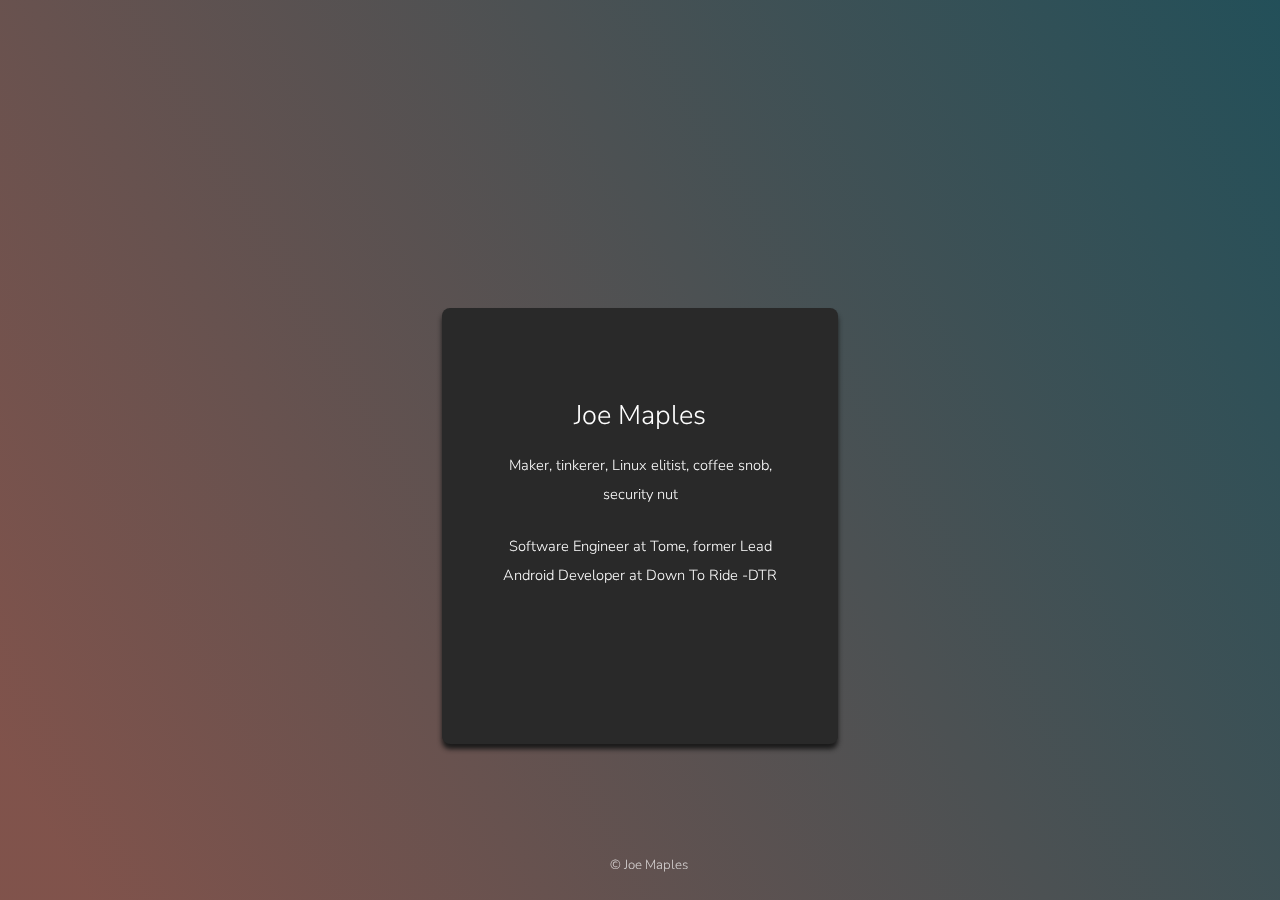
==== commit 40309ab6: "Update text" ====
--- a/index.html
+++ b/index.html
@@ -22,7 +22,8 @@
                         <header>
                             <span class="avatar"><img src="images/avatar.jpg" alt="" /></span>
                             <h1>Joe  Maples</h1>
-                            <p>Kettering University Computer Science Student and OSS Contributor</p>
+                            <p>Maker, tinkerer, Linux elitist, coffee snob, security nut</p>
+                            <p>Software Engineer at Tome, former Lead Android Developer at Down To Ride -DTR</p>
                         </header>
                         <footer>
                             <ul class="icons">
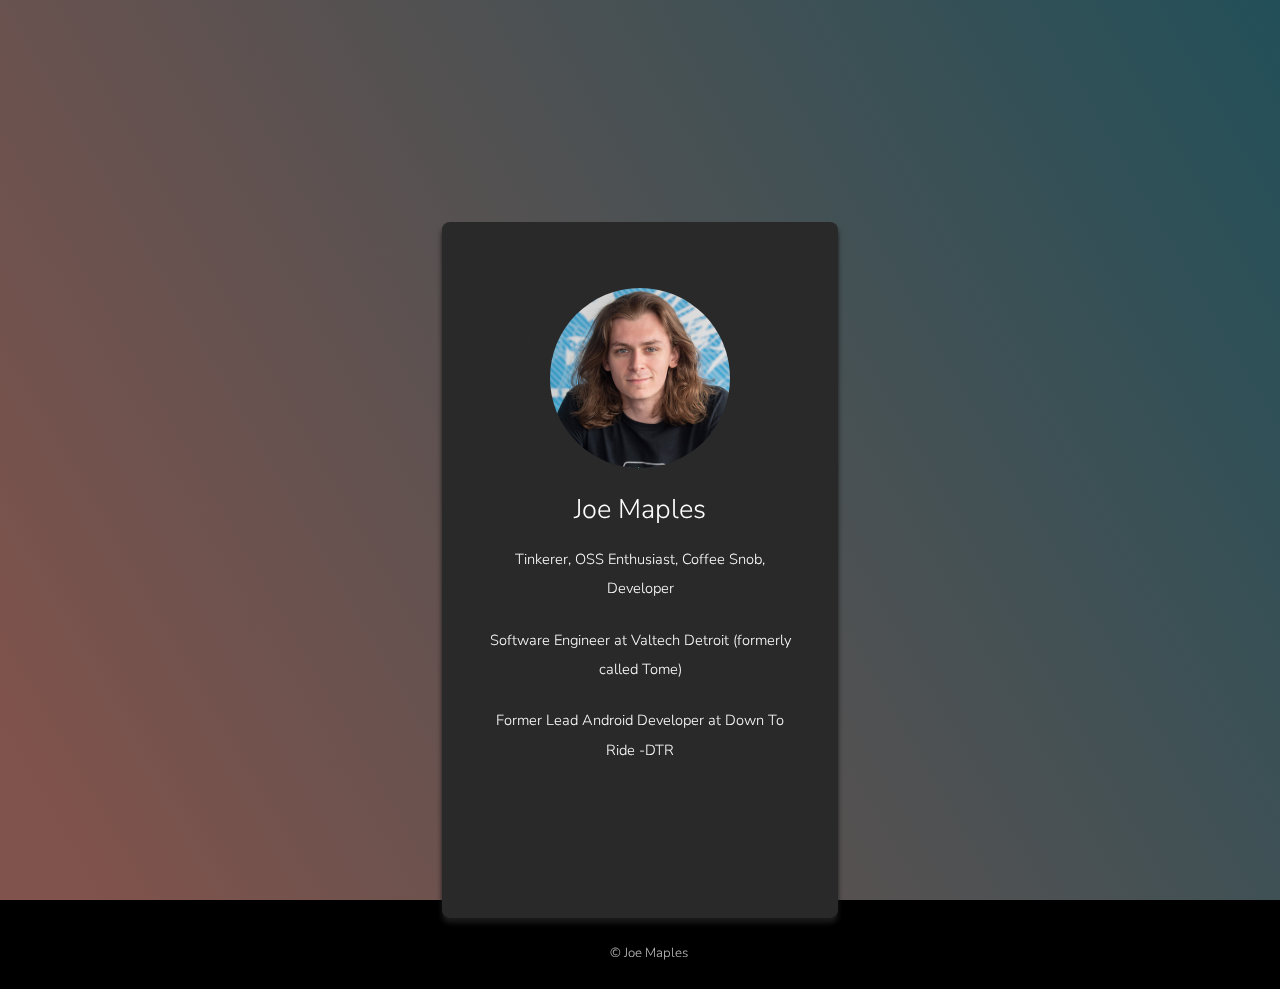
==== commit 30c83b1c: "Minor tweaks" ====
--- a/index.html
+++ b/index.html
@@ -22,12 +22,12 @@
                         <header>
                             <span class="avatar"><img src="images/avatar.jpg" alt="" /></span>
                             <h1>Joe  Maples</h1>
-                            <p>Maker, tinkerer, Linux elitist, coffee snob, security nut</p>
-                            <p>Software Engineer at Tome, former Lead Android Developer at Down To Ride -DTR</p>
+                            <p>Tinkerer, OSS Enthusiast, Coffee Snob, Developer</p>
+                            <p>Software Engineer at Valtech Detroit (formerly called Tome)</p>
+                            <p>Former Lead Android Developer at Down To Ride -DTR</p>
                         </header>
                         <footer>
                             <ul class="icons">
-                            <li><a href="https://twitter.com/joe_maples129" class="icon fa-twitter"><span class="label">Twitter</span></a></li>
                             <li><a href="https://www.linkedin.com/in/joseph-maples-253250170/" class="icon fa-linkedin"><span class="label">Linkedin</span></a></li>
                             <li><a href="https://github.com/frap129" class="icon fa-github"><span class="label">Github</span></a></li>
                             <li><a href="mailto:joe@maples.dev" class="icon fa-envelope-o"><span class="label">Email</span></a></li>
--- a/assets/css/main.css
+++ b/assets/css/main.css
@@ -697,7 +697,8 @@
 			#main .avatar img {
 				display: block;
 				margin: 0 auto;
-				border-radius: 100%;
+				max-width: 180px;
+                                border-radius: 100%;
 				box-shadow: 0 0 0 1.5em #292929;
 			}
 
